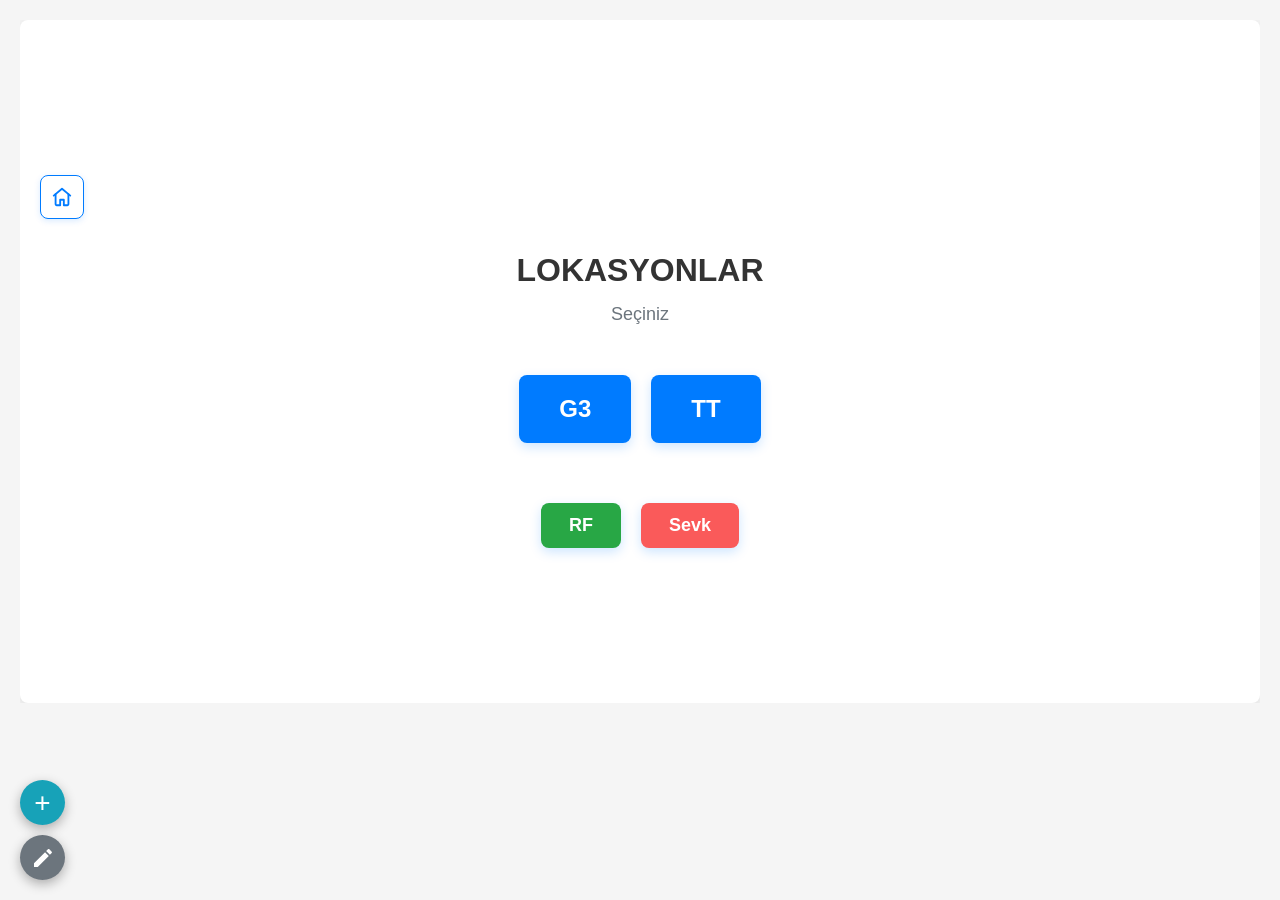
==== Adres Sistemi/index.html @ 0ad71448 "Add files via upload" ====
<!DOCTYPE html>
<html lang="tr">
<head>
    <link rel="apple-touch-icon" href="G3 png.png" sizes="180x180">
    <meta charset="UTF-8">
    <meta name="viewport" content="width=device-width, initial-scale=1.0, user-scalable=yes">
    <title>G3 Depo</title>
    
    <!-- PWA Manifest -->
    <link rel="manifest" href="manifest.json">
    <meta name="theme-color" content="#007bff">
    <meta name="apple-mobile-web-app-capable" content="yes">
    <meta name="apple-mobile-web-app-status-bar-style" content="default">
    <meta name="apple-mobile-web-app-title" content="G3 Depo">
    <script>
/*! JsBarcode v3.11.5 | (c) Johan Lindell | MIT license */
!function(t){var e={};function n(r){if(e[r])return e[r].exports;var o=e[r]={i:r,l:!1,exports:{}};return t[r].call(o.exports,o,o.exports,n),o.l=!0,o.exports}n.m=t,n.c=e,n.d=function(t,e,r){n.o(t,e)||Object.defineProperty(t,e,{enumerable:!0,get:r})},n.r=function(t){"undefined"!=typeof Symbol&&Symbol.toStringTag&&Object.defineProperty(t,Symbol.toStringTag,{value:"Module"}),Object.defineProperty(t,"__esModule",{value:!0})},n.t=function(t,e){if(1&e&&(t=n(t)),8&e)return t;if(4&e&&"object"==typeof t&&t&&t.__esModule)return t;var r=Object.create(null);if(n.r(r),Object.defineProperty(r,"default",{enumerable:!0,value:t}),2&e&&"string"!=typeof t)for(var o in t)n.d(r,o,function(e){return t[e]}.bind(null,o));return r},n.n=function(t){var e=t&&t.__esModule?function(){return t.default}:function(){return t};return n.d(e,"a",e),e},n.o=function(t,e){return Object.prototype.hasOwnProperty.call(t,e)},n.p="",n(n.s=15)}([function(t,e,n){"use strict";Object.defineProperty(e,"__esModule",{value:!0});e.default=function t(e,n){!function(t,e){if(!(t instanceof e))throw new TypeError("Cannot call a class as a function")}(this,t),this.data=e,this.text=n.text||e,this.options=n}},function(t,e,n){"use strict";var r;function o(t,e,n){return e in t?Object.defineProperty(t,e,{value:n,enumerable:!0,configurable:!0,writable:!0}):t[e]=n,t}Object.defineProperty(e,"__esModule",{value:!0});var i=e.SET_A=0,a=e.SET_B=1,u=e.SET_C=2,f=(e.SHIFT=98,e.START_A=103),c=e.START_B=104,s=e.START_C=105;e.MODULO=103,e.STOP=106,e.FNC1=207,e.SET_BY_CODE=(o(r={},f,i),o(r,c,a),o(r,s,u),r),e.SWAP={101:i,100:a,99:u},e.A_START_CHAR=String.fromCharCode(208),e.B_START_CHAR=String.fromCharCode(209),e.C_START_CHAR=String.fromCharCode(210),e.A_CHARS="[\0-_È-Ï]",e.B_CHARS="[ -È-Ï]",e.C_CHARS="(Ï*[0-9]{2}Ï*)",e.BARS=[11011001100,11001101100,11001100110,10010011e3,10010001100,10001001100,10011001e3,10011000100,10001100100,11001001e3,11001000100,11000100100,10110011100,10011011100,10011001110,10111001100,10011101100,10011100110,11001110010,11001011100,11001001110,11011100100,11001110100,11101101110,11101001100,11100101100,11100100110,11101100100,11100110100,11100110010,11011011e3,11011000110,11000110110,10100011e3,10001011e3,10001000110,10110001e3,10001101e3,10001100010,11010001e3,11000101e3,11000100010,10110111e3,10110001110,10001101110,10111011e3,10111000110,10001110110,11101110110,11010001110,11000101110,11011101e3,11011100010,11011101110,11101011e3,11101000110,11100010110,11101101e3,11101100010,11100011010,11101111010,11001000010,11110001010,1010011e4,10100001100,1001011e4,10010000110,10000101100,10000100110,1011001e4,10110000100,1001101e4,10011000010,10000110100,10000110010,11000010010,1100101e4,11110111010,11000010100,10001111010,10100111100,10010111100,10010011110,10111100100,10011110100,10011110010,11110100100,11110010100,11110010010,11011011110,11011110110,11110110110,10101111e3,10100011110,10001011110,10111101e3,10111100010,11110101e3,11110100010,10111011110,10111101110,11101011110,11110101110,11010000100,1101001e4,11010011100,1100011101011]},function(t,e,n){"use strict";Object.defineProperty(e,"__esModule",{value:!0});e.SIDE_BIN="101",e.MIDDLE_BIN="01010",e.BINARIES={L:["0001101","0011001","0010011","0111101","0100011","0110001","0101111","0111011","0110111","0001011"],G:["0100111","0110011","0011011","0100001","0011101","0111001","0000101","0010001","0001001","0010111"],R:["1110010","1100110","1101100","1000010","1011100","1001110","1010000","1000100","1001000","1110100"],O:["0001101","0011001","0010011","0111101","0100011","0110001","0101111","0111011","0110111","0001011"],E:["0100111","0110011","0011011","0100001","0011101","0111001","0000101","0010001","0001001","0010111"]},e.EAN2_STRUCTURE=["LL","LG","GL","GG"],e.EAN5_STRUCTURE=["GGLLL","GLGLL","GLLGL","GLLLG","LGGLL","LLGGL","LLLGG","LGLGL","LGLLG","LLGLG"],e.EAN13_STRUCTURE=["LLLLLL","LLGLGG","LLGGLG","LLGGGL","LGLLGG","LGGLLG","LGGGLL","LGLGLG","LGLGGL","LGGLGL"]},function(t,e,n){"use strict";Object.defineProperty(e,"__esModule",{value:!0});var r=n(2);e.default=function(t,e,n){var o=t.split("").map((function(t,n){return r.BINARIES[e[n]]})).map((function(e,n){return e?e[t[n]]:""}));if(n){var i=t.length-1;o=o.map((function(t,e){return e<i?t+n:t}))}return o.join("")}},function(t,e,n){"use strict";Object.defineProperty(e,"__esModule",{value:!0});var r,o=function(){function t(t,e){for(var n=0;n<e.length;n++){var r=e[n];r.enumerable=r.enumerable||!1,r.configurable=!0,"value"in r&&(r.writable=!0),Object.defineProperty(t,r.key,r)}}return function(e,n,r){return n&&t(e.prototype,n),r&&t(e,r),e}}(),i=n(0);var a=function(t){function e(t,n){return function(t,e){if(!(t instanceof e))throw new TypeError("Cannot call a class as a function")}(this,e),function(t,e){if(!t)throw new ReferenceError("this hasn't been initialised - super() hasn't been called");return!e||"object"!=typeof e&&"function"!=typeof e?t:e}(this,(e.__proto__||Object.getPrototypeOf(e)).call(this,t,n))}return function(t,e){if("function"!=typeof e&&null!==e)throw new TypeError("Super expression must either be null or a function, not "+typeof e);t.prototype=Object.create(e&&e.prototype,{constructor:{value:t,enumerable:!1,writable:!0,configurable:!0}}),e&&(Object.setPrototypeOf?Object.setPrototypeOf(t,e):t.__proto__=e)}(e,t),o(e,[{key:"encode",value:function(){for(var t="110",e=0;e<this.data.length;e++){var n=parseInt(this.data[e]).toString(2);n=u(n,4-n.length);for(var r=0;r<n.length;r++)t+="0"==n[r]?"100":"110"}return{data:t+="1001",text:this.text}}},{key:"valid",value:function(){return-1!==this.data.search(/^[0-9]+$/)}}]),e}(((r=i)&&r.__esModule?r:{default:r}).default);function u(t,e){for(var n=0;n<e;n++)t="0"+t;return t}e.default=a},function(t,e,n){"use strict";Object.defineProperty(e,"__esModule",{value:!0});var r,o=function(){function t(t,e){for(var n=0;n<e.length;n++){var r=e[n];r.enumerable=r.enumerable||!1,r.configurable=!0,"value"in r&&(r.writable=!0),Object.defineProperty(t,r.key,r)}}return function(e,n,r){return n&&t(e.prototype,n),r&&t(e,r),e}}(),i=n(0),a=(r=i)&&r.__esModule?r:{default:r},u=n(1);var f=function(t){function e(t,n){!function(t,e){if(!(t instanceof e))throw new TypeError("Cannot call a class as a function")}(this,e);var r=function(t,e){if(!t)throw new ReferenceError("this hasn't been initialised - super() hasn't been called");return!e||"object"!=typeof e&&"function"!=typeof e?t:e}(this,(e.__proto__||Object.getPrototypeOf(e)).call(this,t.substring(1),n));return r.bytes=t.split("").map((function(t){return t.charCodeAt(0)})),r}return function(t,e){if("function"!=typeof e&&null!==e)throw new TypeError("Super expression must either be null or a function, not "+typeof e);t.prototype=Object.create(e&&e.prototype,{constructor:{value:t,enumerable:!1,writable:!0,configurable:!0}}),e&&(Object.setPrototypeOf?Object.setPrototypeOf(t,e):t.__proto__=e)}(e,t),o(e,[{key:"valid",value:function(){return/^[\x00-\x7F\xC8-\xD3]+$/.test(this.data)}},{key:"encode",value:function(){var t=this.bytes,n=t.shift()-105,r=u.SET_BY_CODE[n];if(void 0===r)throw new RangeError("The encoding does not start with a start character.");!0===this.shouldEncodeAsEan128()&&t.unshift(u.FNC1);var o=e.next(t,1,r);return{text:this.text===this.data?this.text.replace(/[^\x20-\x7E]/g,""):this.text,data:e.getBar(n)+o.result+e.getBar((o.checksum+n)%u.MODULO)+e.getBar(u.STOP)}}},{key:"shouldEncodeAsEan128",value:function(){var t=this.options.ean128||!1;return"string"==typeof t&&(t="true"===t.toLowerCase()),t}}],[{key:"getBar",value:function(t){return u.BARS[t]?u.BARS[t].toString():""}},{key:"correctIndex",value:function(t,e){if(e===u.SET_A){var n=t.shift();return n<32?n+64:n-32}return e===u.SET_B?t.shift()-32:10*(t.shift()-48)+t.shift()-48}},{key:"next",value:function(t,n,r){if(!t.length)return{result:"",checksum:0};var o=void 0,i=void 0;if(t[0]>=200){i=t.shift()-105;var a=u.SWAP[i];void 0!==a?o=e.next(t,n+1,a):(r!==u.SET_A&&r!==u.SET_B||i!==u.SHIFT||(t[0]=r===u.SET_A?t[0]>95?t[0]-96:t[0]:t[0]<32?t[0]+96:t[0]),o=e.next(t,n+1,r))}else i=e.correctIndex(t,r),o=e.next(t,n+1,r);var f=i*n;return{result:e.getBar(i)+o.result,checksum:f+o.checksum}}}]),e}(a.default);e.default=f},function(t,e,n){"use strict";Object.defineProperty(e,"__esModule",{value:!0}),e.mod10=function(t){for(var e=0,n=0;n<t.length;n++){var r=parseInt(t[n]);(n+t.length)%2==0?e+=r:e+=2*r%10+Math.floor(2*r/10)}return(10-e%10)%10},e.mod11=function(t){for(var e=0,n=[2,3,4,5,6,7],r=0;r<t.length;r++){var o=parseInt(t[t.length-1-r]);e+=n[r%n.length]*o}return(11-e%11)%11}},function(t,e,n){"use strict";Object.defineProperty(e,"__esModule",{value:!0});var r=Object.assign||function(t){for(var e=1;e<arguments.length;e++){var n=arguments[e];for(var r in n)Object.prototype.hasOwnProperty.call(n,r)&&(t[r]=n[r])}return t};e.default=function(t,e){return r({},t,e)}},function(t,e,n){"use strict";Object.defineProperty(e,"__esModule",{value:!0});var r=function(){function t(t,e){for(var n=0;n<e.length;n++){var r=e[n];r.enumerable=r.enumerable||!1,r.configurable=!0,"value"in r&&(r.writable=!0),Object.defineProperty(t,r.key,r)}}return function(e,n,r){return n&&t(e.prototype,n),r&&t(e,r),e}}(),o=n(2),i=a(n(3));function a(t){return t&&t.__esModule?t:{default:t}}var u=function(t){function e(t,n){!function(t,e){if(!(t instanceof e))throw new TypeError("Cannot call a class as a function")}(this,e);var r=function(t,e){if(!t)throw new ReferenceError("this hasn't been initialised - super() hasn't been called");return!e||"object"!=typeof e&&"function"!=typeof e?t:e}(this,(e.__proto__||Object.getPrototypeOf(e)).call(this,t,n));return r.fontSize=!n.flat&&n.fontSize>10*n.width?10*n.width:n.fontSize,r.guardHeight=n.height+r.fontSize/2+n.textMargin,r}return function(t,e){if("function"!=typeof e&&null!==e)throw new TypeError("Super expression must either be null or a function, not "+typeof e);t.prototype=Object.create(e&&e.prototype,{constructor:{value:t,enumerable:!1,writable:!0,configurable:!0}}),e&&(Object.setPrototypeOf?Object.setPrototypeOf(t,e):t.__proto__=e)}(e,t),r(e,[{key:"encode",value:function(){return this.options.flat?this.encodeFlat():this.encodeGuarded()}},{key:"leftText",value:function(t,e){return this.text.substr(t,e)}},{key:"leftEncode",value:function(t,e){return(0,i.default)(t,e)}},{key:"rightText",value:function(t,e){return this.text.substr(t,e)}},{key:"rightEncode",value:function(t,e){return(0,i.default)(t,e)}},{key:"encodeGuarded",value:function(){var t={fontSize:this.fontSize},e={height:this.guardHeight};return[{data:o.SIDE_BIN,options:e},{data:this.leftEncode(),text:this.leftText(),options:t},{data:o.MIDDLE_BIN,options:e},{data:this.rightEncode(),text:this.rightText(),options:t},{data:o.SIDE_BIN,options:e}]}},{key:"encodeFlat",value:function(){return{data:[o.SIDE_BIN,this.leftEncode(),o.MIDDLE_BIN,this.rightEncode(),o.SIDE_BIN].join(""),text:this.text}}}]),e}(a(n(0)).default);e.default=u},function(t,e,n){"use strict";Object.defineProperty(e,"__esModule",{value:!0});var r=function(){function t(t,e){for(var n=0;n<e.length;n++){var r=e[n];r.enumerable=r.enumerable||!1,r.configurable=!0,"value"in r&&(r.writable=!0),Object.defineProperty(t,r.key,r)}}return function(e,n,r){return n&&t(e.prototype,n),r&&t(e,r),e}}();e.checksum=u;var o=i(n(3));function i(t){return t&&t.__esModule?t:{default:t}}var a=function(t){function e(t,n){!function(t,e){if(!(t instanceof e))throw new TypeError("Cannot call a class as a function")}(this,e),-1!==t.search(/^[0-9]{11}$/)&&(t+=u(t));var r=function(t,e){if(!t)throw new ReferenceError("this hasn't been initialised - super() hasn't been called");return!e||"object"!=typeof e&&"function"!=typeof e?t:e}(this,(e.__proto__||Object.getPrototypeOf(e)).call(this,t,n));return r.displayValue=n.displayValue,n.fontSize>10*n.width?r.fontSize=10*n.width:r.fontSize=n.fontSize,r.guardHeight=n.height+r.fontSize/2+n.textMargin,r}return function(t,e){if("function"!=typeof e&&null!==e)throw new TypeError("Super expression must either be null or a function, not "+typeof e);t.prototype=Object.create(e&&e.prototype,{constructor:{value:t,enumerable:!1,writable:!0,configurable:!0}}),e&&(Object.setPrototypeOf?Object.setPrototypeOf(t,e):t.__proto__=e)}(e,t),r(e,[{key:"valid",value:function(){return-1!==this.data.search(/^[0-9]{12}$/)&&this.data[11]==u(this.data)}},{key:"encode",value:function(){return this.options.flat?this.flatEncoding():this.guardedEncoding()}},{key:"flatEncoding",value:function(){var t="";return t+="101",t+=(0,o.default)(this.data.substr(0,6),"LLLLLL"),t+="01010",t+=(0,o.default)(this.data.substr(6,6),"RRRRRR"),{data:t+="101",text:this.text}}},{key:"guardedEncoding",value:function(){var t=[];return this.displayValue&&t.push({data:"00000000",text:this.text.substr(0,1),options:{textAlign:"left",fontSize:this.fontSize}}),t.push({data:"101"+(0,o.default)(this.data[0],"L"),options:{height:this.guardHeight}}),t.push({data:(0,o.default)(this.data.substr(1,5),"LLLLL"),text:this.text.substr(1,5),options:{fontSize:this.fontSize}}),t.push({data:"01010",options:{height:this.guardHeight}}),t.push({data:(0,o.default)(this.data.substr(6,5),"RRRRR"),text:this.text.substr(6,5),options:{fontSize:this.fontSize}}),t.push({data:(0,o.default)(this.data[11],"R")+"101",options:{height:this.guardHeight}}),this.displayValue&&t.push({data:"00000000",text:this.text.substr(11,1),options:{textAlign:"right",fontSize:this.fontSize}}),t}}]),e}(i(n(0)).default);function u(t){var e,n=0;for(e=1;e<11;e+=2)n+=parseInt(t[e]);for(e=0;e<11;e+=2)n+=3*parseInt(t[e]);return(10-n%10)%10}e.default=a},function(t,e,n){"use strict";Object.defineProperty(e,"__esModule",{value:!0});var r,o=function(){function t(t,e){for(var n=0;n<e.length;n++){var r=e[n];r.enumerable=r.enumerable||!1,r.configurable=!0,"value"in r&&(r.writable=!0),Object.defineProperty(t,r.key,r)}}return function(e,n,r){return n&&t(e.prototype,n),r&&t(e,r),e}}(),i=n(31),a=n(0);function u(t,e){if(!(t instanceof e))throw new TypeError("Cannot call a class as a function")}function f(t,e){if(!t)throw new ReferenceError("this hasn't been initialised - super() hasn't been called");return!e||"object"!=typeof e&&"function"!=typeof e?t:e}var c=function(t){function e(){return u(this,e),f(this,(e.__proto__||Object.getPrototypeOf(e)).apply(this,arguments))}return function(t,e){if("function"!=typeof e&&null!==e)throw new TypeError("Super expression must either be null or a function, not "+typeof e);t.prototype=Object.create(e&&e.prototype,{constructor:{value:t,enumerable:!1,writable:!0,configurable:!0}}),e&&(Object.setPrototypeOf?Object.setPrototypeOf(t,e):t.__proto__=e)}(e,t),o(e,[{key:"valid",value:function(){return-1!==this.data.search(/^([0-9]{2})+$/)}},{key:"encode",value:function(){var t=this,e=this.data.match(/.{2}/g).map((function(e){return t.encodePair(e)})).join("");return{data:i.START_BIN+e+i.END_BIN,text:this.text}}},{key:"encodePair",value:function(t){var e=i.BINARIES[t[1]];return i.BINARIES[t[0]].split("").map((function(t,n){return("1"===t?"111":"1")+("1"===e[n]?"000":"0")})).join("")}}]),e}(((r=a)&&r.__esModule?r:{default:r}).default);e.default=c},function(t,e,n){"use strict";Object.defineProperty(e,"__esModule",{value:!0}),e.default=function(t){var e=["width","height","textMargin","fontSize","margin","marginTop","marginBottom","marginLeft","marginRight"];for(var n in e)e.hasOwnProperty(n)&&(n=e[n],"string"==typeof t[n]&&(t[n]=parseInt(t[n],10)));"string"==typeof t.displayValue&&(t.displayValue="false"!=t.displayValue);return t}},function(t,e,n){"use strict";Object.defineProperty(e,"__esModule",{value:!0});var r={width:2,height:100,format:"auto",displayValue:!0,fontOptions:"",font:"monospace",text:void 0,textAlign:"center",textPosition:"bottom",textMargin:2,fontSize:20,background:"#ffffff",lineColor:"#000000",margin:10,marginTop:void 0,marginBottom:void 0,marginLeft:void 0,marginRight:void 0,valid:function(){}};e.default=r},function(t,e,n){"use strict";Object.defineProperty(e,"__esModule",{value:!0}),e.getTotalWidthOfEncodings=e.calculateEncodingAttributes=e.getBarcodePadding=e.getEncodingHeight=e.getMaximumHeightOfEncodings=void 0;var r,o=n(7),i=(r=o)&&r.__esModule?r:{default:r};function a(t,e){return e.height+(e.displayValue&&t.text.length>0?e.fontSize+e.textMargin:0)+e.marginTop+e.marginBottom}function u(t,e,n){if(n.displayValue&&e<t){if("center"==n.textAlign)return Math.floor((t-e)/2);if("left"==n.textAlign)return 0;if("right"==n.textAlign)return Math.floor(t-e)}return 0}function f(t,e,n){var r;if(n)r=n;else{if("undefined"==typeof document)return 0;r=document.createElement("canvas").getContext("2d")}r.font=e.fontOptions+" "+e.fontSize+"px "+e.font;var o=r.measureText(t);return o?o.width:0}e.getMaximumHeightOfEncodings=function(t){for(var e=0,n=0;n<t.length;n++)t[n].height>e&&(e=t[n].height);return e},e.getEncodingHeight=a,e.getBarcodePadding=u,e.calculateEncodingAttributes=function(t,e,n){for(var r=0;r<t.length;r++){var o,c=t[r],s=(0,i.default)(e,c.options);o=s.displayValue?f(c.text,s,n):0;var l=c.data.length*s.width;c.width=Math.ceil(Math.max(o,l)),c.height=a(c,s),c.barcodePadding=u(o,l,s)}},e.getTotalWidthOfEncodings=function(t){for(var e=0,n=0;n<t.length;n++)e+=t[n].width;return e}},function(t,e,n){"use strict";function r(t,e){if(!(t instanceof e))throw new TypeError("Cannot call a class as a function")}function o(t,e){if(!t)throw new ReferenceError("this hasn't been initialised - super() hasn't been called");return!e||"object"!=typeof e&&"function"!=typeof e?t:e}function i(t,e){if("function"!=typeof e&&null!==e)throw new TypeError("Super expression must either be null or a function, not "+typeof e);t.prototype=Object.create(e&&e.prototype,{constructor:{value:t,enumerable:!1,writable:!0,configurable:!0}}),e&&(Object.setPrototypeOf?Object.setPrototypeOf(t,e):t.__proto__=e)}Object.defineProperty(e,"__esModule",{value:!0});var a=function(t){function e(t,n){r(this,e);var i=o(this,(e.__proto__||Object.getPrototypeOf(e)).call(this));return i.name="InvalidInputException",i.symbology=t,i.input=n,i.message='"'+i.input+'" is not a valid input for '+i.symbology,i}return i(e,Error),e}(),u=function(t){function e(){r(this,e);var t=o(this,(e.__proto__||Object.getPrototypeOf(e)).call(this));return t.name="InvalidElementException",t.message="Not supported type to render on",t}return i(e,Error),e}(),f=function(t){function e(){r(this,e);var t=o(this,(e.__proto__||Object.getPrototypeOf(e)).call(this));return t.name="NoElementException",t.message="No element to render on.",t}return i(e,Error),e}();e.InvalidInputException=a,e.InvalidElementException=u,e.NoElementException=f},function(t,e,n){"use strict";var r=p(n(16)),o=p(n(7)),i=p(n(41)),a=p(n(42)),u=p(n(43)),f=p(n(11)),c=p(n(49)),s=n(14),l=p(n(12));function p(t){return t&&t.__esModule?t:{default:t}}var d=function(){},h=function(t,e,n){var r=new d;if(void 0===t)throw Error("No element to render on was provided.");return r._renderProperties=(0,u.default)(t),r._encodings=[],r._options=l.default,r._errorHandler=new c.default(r),void 0!==e&&((n=n||{}).format||(n.format=_()),r.options(n)[n.format](e,n).render()),r};for(var y in h.getModule=function(t){return r.default[t]},r.default)r.default.hasOwnProperty(y)&&b(r.default,y);function b(t,e){d.prototype[e]=d.prototype[e.toUpperCase()]=d.prototype[e.toLowerCase()]=function(n,r){var i=this;return i._errorHandler.wrapBarcodeCall((function(){r.text=void 0===r.text?void 0:""+r.text;var a=(0,o.default)(i._options,r);a=(0,f.default)(a);var u=t[e],c=v(n,u,a);return i._encodings.push(c),i}))}}function v(t,e,n){var r=new e(t=""+t,n);if(!r.valid())throw new s.InvalidInputException(r.constructor.name,t);var a=r.encode();a=(0,i.default)(a);for(var u=0;u<a.length;u++)a[u].options=(0,o.default)(n,a[u].options);return a}function _(){return r.default.CODE128?"CODE128":Object.keys(r.default)[0]}function g(t,e,n){e=(0,i.default)(e);for(var r=0;r<e.length;r++)e[r].options=(0,o.default)(n,e[r].options),(0,a.default)(e[r].options);(0,a.default)(n),new(0,t.renderer)(t.element,e,n).render(),t.afterRender&&t.afterRender()}d.prototype.options=function(t){return this._options=(0,o.default)(this._options,t),this},d.prototype.blank=function(t){var e=new Array(t+1).join("0");return this._encodings.push({data:e}),this},d.prototype.init=function(){var t;if(this._renderProperties)for(var e in Array.isArray(this._renderProperties)||(this._renderProperties=[this._renderProperties]),this._renderProperties){t=this._renderProperties[e];var n=(0,o.default)(this._options,t.options);"auto"==n.format&&(n.format=_()),this._errorHandler.wrapBarcodeCall((function(){var e=v(n.value,r.default[n.format.toUpperCase()],n);g(t,e,n)}))}},d.prototype.render=function(){if(!this._renderProperties)throw new s.NoElementException;if(Array.isArray(this._renderProperties))for(var t=0;t<this._renderProperties.length;t++)g(this._renderProperties[t],this._encodings,this._options);else g(this._renderProperties,this._encodings,this._options);return this},d.prototype._defaults=l.default,"undefined"!=typeof window&&(window.JsBarcode=h),"undefined"!=typeof jQuery&&(jQuery.fn.JsBarcode=function(t,e){var n=[];return jQuery(this).each((function(){n.push(this)})),h(n,t,e)}),t.exports=h},function(t,e,n){"use strict";Object.defineProperty(e,"__esModule",{value:!0});var r=n(17),o=n(18),i=n(24),a=n(30),u=n(33),f=n(38),c=n(39),s=n(40);e.default={CODE39:r.CODE39,CODE128:o.CODE128,CODE128A:o.CODE128A,CODE128B:o.CODE128B,CODE128C:o.CODE128C,EAN13:i.EAN13,EAN8:i.EAN8,EAN5:i.EAN5,EAN2:i.EAN2,UPC:i.UPC,UPCE:i.UPCE,ITF14:a.ITF14,ITF:a.ITF,MSI:u.MSI,MSI10:u.MSI10,MSI11:u.MSI11,MSI1010:u.MSI1010,MSI1110:u.MSI1110,pharmacode:f.pharmacode,codabar:c.codabar,GenericBarcode:s.GenericBarcode}},function(t,e,n){"use strict";Object.defineProperty(e,"__esModule",{value:!0}),e.CODE39=void 0;var r,o=function(){function t(t,e){for(var n=0;n<e.length;n++){var r=e[n];r.enumerable=r.enumerable||!1,r.configurable=!0,"value"in r&&(r.writable=!0),Object.defineProperty(t,r.key,r)}}return function(e,n,r){return n&&t(e.prototype,n),r&&t(e,r),e}}(),i=n(0);var a=function(t){function e(t,n){return function(t,e){if(!(t instanceof e))throw new TypeError("Cannot call a class as a function")}(this,e),t=t.toUpperCase(),n.mod43&&(t+=function(t){return u[t]}(function(t){for(var e=0,n=0;n<t.length;n++)e+=s(t[n]);return e%=43}(t))),function(t,e){if(!t)throw new ReferenceError("this hasn't been initialised - super() hasn't been called");return!e||"object"!=typeof e&&"function"!=typeof e?t:e}(this,(e.__proto__||Object.getPrototypeOf(e)).call(this,t,n))}return function(t,e){if("function"!=typeof e&&null!==e)throw new TypeError("Super expression must either be null or a function, not "+typeof e);t.prototype=Object.create(e&&e.prototype,{constructor:{value:t,enumerable:!1,writable:!0,configurable:!0}}),e&&(Object.setPrototypeOf?Object.setPrototypeOf(t,e):t.__proto__=e)}(e,t),o(e,[{key:"encode",value:function(){for(var t=c("*"),e=0;e<this.data.length;e++)t+=c(this.data[e])+"0";return{data:t+=c("*"),text:this.text}}},{key:"valid",value:function(){return-1!==this.data.search(/^[0-9A-Z\-\.\ \$\/\+\%]+$/)}}]),e}(((r=i)&&r.__esModule?r:{default:r}).default),u=["0","1","2","3","4","5","6","7","8","9","A","B","C","D","E","F","G","H","I","J","K","L","M","N","O","P","Q","R","S","T","U","V","W","X","Y","Z","-","."," ","$","/","+","%","*"],f=[20957,29783,23639,30485,20951,29813,23669,20855,29789,23645,29975,23831,30533,22295,30149,24005,21623,29981,23837,22301,30023,23879,30545,22343,30161,24017,21959,30065,23921,22385,29015,18263,29141,17879,29045,18293,17783,29021,18269,17477,17489,17681,20753,35770];function c(t){return function(t){return f[t].toString(2)}(s(t))}function s(t){return u.indexOf(t)}e.CODE39=a},function(t,e,n){"use strict";Object.defineProperty(e,"__esModule",{value:!0}),e.CODE128C=e.CODE128B=e.CODE128A=e.CODE128=void 0;var r=u(n(19)),o=u(n(21)),i=u(n(22)),a=u(n(23));function u(t){return t&&t.__esModule?t:{default:t}}e.CODE128=r.default,e.CODE128A=o.default,e.CODE128B=i.default,e.CODE128C=a.default},function(t,e,n){"use strict";Object.defineProperty(e,"__esModule",{value:!0});var r=i(n(5)),o=i(n(20));function i(t){return t&&t.__esModule?t:{default:t}}function a(t,e){if(!t)throw new ReferenceError("this hasn't been initialised - super() hasn't been called");return!e||"object"!=typeof e&&"function"!=typeof e?t:e}var u=function(t){function e(t,n){if(function(t,e){if(!(t instanceof e))throw new TypeError("Cannot call a class as a function")}(this,e),/^[\x00-\x7F\xC8-\xD3]+$/.test(t))var r=a(this,(e.__proto__||Object.getPrototypeOf(e)).call(this,(0,o.default)(t),n));else r=a(this,(e.__proto__||Object.getPrototypeOf(e)).call(this,t,n));return a(r)}return function(t,e){if("function"!=typeof e&&null!==e)throw new TypeError("Super expression must either be null or a function, not "+typeof e);t.prototype=Object.create(e&&e.prototype,{constructor:{value:t,enumerable:!1,writable:!0,configurable:!0}}),e&&(Object.setPrototypeOf?Object.setPrototypeOf(t,e):t.__proto__=e)}(e,t),e}(r.default);e.default=u},function(t,e,n){"use strict";Object.defineProperty(e,"__esModule",{value:!0});var r=n(1),o=function(t){return t.match(new RegExp("^"+r.A_CHARS+"*"))[0].length},i=function(t){return t.match(new RegExp("^"+r.B_CHARS+"*"))[0].length},a=function(t){return t.match(new RegExp("^"+r.C_CHARS+"*"))[0]};function u(t,e){var n=e?r.A_CHARS:r.B_CHARS,o=t.match(new RegExp("^("+n+"+?)(([0-9]{2}){2,})([^0-9]|$)"));if(o)return o[1]+String.fromCharCode(204)+f(t.substring(o[1].length));var i=t.match(new RegExp("^"+n+"+"))[0];return i.length===t.length?t:i+String.fromCharCode(e?205:206)+u(t.substring(i.length),!e)}function f(t){var e=a(t),n=e.length;if(n===t.length)return t;t=t.substring(n);var r=o(t)>=i(t);return e+String.fromCharCode(r?206:205)+u(t,r)}e.default=function(t){var e=void 0;if(a(t).length>=2)e=r.C_START_CHAR+f(t);else{var n=o(t)>i(t);e=(n?r.A_START_CHAR:r.B_START_CHAR)+u(t,n)}return e.replace(/[\xCD\xCE]([^])[\xCD\xCE]/,(function(t,e){return String.fromCharCode(203)+e}))}},function(t,e,n){"use strict";Object.defineProperty(e,"__esModule",{value:!0});var r,o=function(){function t(t,e){for(var n=0;n<e.length;n++){var r=e[n];r.enumerable=r.enumerable||!1,r.configurable=!0,"value"in r&&(r.writable=!0),Object.defineProperty(t,r.key,r)}}return function(e,n,r){return n&&t(e.prototype,n),r&&t(e,r),e}}(),i=n(5),a=(r=i)&&r.__esModule?r:{default:r},u=n(1);var f=function(t){function e(t,n){return function(t,e){if(!(t instanceof e))throw new TypeError("Cannot call a class as a function")}(this,e),function(t,e){if(!t)throw new ReferenceError("this hasn't been initialised - super() hasn't been called");return!e||"object"!=typeof e&&"function"!=typeof e?t:e}(this,(e.__proto__||Object.getPrototypeOf(e)).call(this,u.A_START_CHAR+t,n))}return function(t,e){if("function"!=typeof e&&null!==e)throw new TypeError("Super expression must either be null or a function, not "+typeof e);t.prototype=Object.create(e&&e.prototype,{constructor:{value:t,enumerable:!1,writable:!0,configurable:!0}}),e&&(Object.setPrototypeOf?Object.setPrototypeOf(t,e):t.__proto__=e)}(e,t),o(e,[{key:"valid",value:function(){return new RegExp("^"+u.A_CHARS+"+$").test(this.data)}}]),e}(a.default);e.default=f},function(t,e,n){"use strict";Object.defineProperty(e,"__esModule",{value:!0});var r,o=function(){function t(t,e){for(var n=0;n<e.length;n++){var r=e[n];r.enumerable=r.enumerable||!1,r.configurable=!0,"value"in r&&(r.writable=!0),Object.defineProperty(t,r.key,r)}}return function(e,n,r){return n&&t(e.prototype,n),r&&t(e,r),e}}(),i=n(5),a=(r=i)&&r.__esModule?r:{default:r},u=n(1);var f=function(t){function e(t,n){return function(t,e){if(!(t instanceof e))throw new TypeError("Cannot call a class as a function")}(this,e),function(t,e){if(!t)throw new ReferenceError("this hasn't been initialised - super() hasn't been called");return!e||"object"!=typeof e&&"function"!=typeof e?t:e}(this,(e.__proto__||Object.getPrototypeOf(e)).call(this,u.B_START_CHAR+t,n))}return function(t,e){if("function"!=typeof e&&null!==e)throw new TypeError("Super expression must either be null or a function, not "+typeof e);t.prototype=Object.create(e&&e.prototype,{constructor:{value:t,enumerable:!1,writable:!0,configurable:!0}}),e&&(Object.setPrototypeOf?Object.setPrototypeOf(t,e):t.__proto__=e)}(e,t),o(e,[{key:"valid",value:function(){return new RegExp("^"+u.B_CHARS+"+$").test(this.data)}}]),e}(a.default);e.default=f},function(t,e,n){"use strict";Object.defineProperty(e,"__esModule",{value:!0});var r,o=function(){function t(t,e){for(var n=0;n<e.length;n++){var r=e[n];r.enumerable=r.enumerable||!1,r.configurable=!0,"value"in r&&(r.writable=!0),Object.defineProperty(t,r.key,r)}}return function(e,n,r){return n&&t(e.prototype,n),r&&t(e,r),e}}(),i=n(5),a=(r=i)&&r.__esModule?r:{default:r},u=n(1);var f=function(t){function e(t,n){return function(t,e){if(!(t instanceof e))throw new TypeError("Cannot call a class as a function")}(this,e),function(t,e){if(!t)throw new ReferenceError("this hasn't been initialised - super() hasn't been called");return!e||"object"!=typeof e&&"function"!=typeof e?t:e}(this,(e.__proto__||Object.getPrototypeOf(e)).call(this,u.C_START_CHAR+t,n))}return function(t,e){if("function"!=typeof e&&null!==e)throw new TypeError("Super expression must either be null or a function, not "+typeof e);t.prototype=Object.create(e&&e.prototype,{constructor:{value:t,enumerable:!1,writable:!0,configurable:!0}}),e&&(Object.setPrototypeOf?Object.setPrototypeOf(t,e):t.__proto__=e)}(e,t),o(e,[{key:"valid",value:function(){return new RegExp("^"+u.C_CHARS+"+$").test(this.data)}}]),e}(a.default);e.default=f},function(t,e,n){"use strict";Object.defineProperty(e,"__esModule",{value:!0}),e.UPCE=e.UPC=e.EAN2=e.EAN5=e.EAN8=e.EAN13=void 0;var r=c(n(25)),o=c(n(26)),i=c(n(27)),a=c(n(28)),u=c(n(9)),f=c(n(29));function c(t){return t&&t.__esModule?t:{default:t}}e.EAN13=r.default,e.EAN8=o.default,e.EAN5=i.default,e.EAN2=a.default,e.UPC=u.default,e.UPCE=f.default},function(t,e,n){"use strict";Object.defineProperty(e,"__esModule",{value:!0});var r,o=function(){function t(t,e){for(var n=0;n<e.length;n++){var r=e[n];r.enumerable=r.enumerable||!1,r.configurable=!0,"value"in r&&(r.writable=!0),Object.defineProperty(t,r.key,r)}}return function(e,n,r){return n&&t(e.prototype,n),r&&t(e,r),e}}(),i=function t(e,n,r){null===e&&(e=Function.prototype);var o=Object.getOwnPropertyDescriptor(e,n);if(void 0===o){var i=Object.getPrototypeOf(e);return null===i?void 0:t(i,n,r)}if("value"in o)return o.value;var a=o.get;return void 0!==a?a.call(r):void 0},a=n(2),u=n(8),f=(r=u)&&r.__esModule?r:{default:r};var c=function(t){return(10-t.substr(0,12).split("").map((function(t){return+t})).reduce((function(t,e,n){return n%2?t+3*e:t+e}),0)%10)%10},s=function(t){function e(t,n){!function(t,e){if(!(t instanceof e))throw new TypeError("Cannot call a class as a function")}(this,e),-1!==t.search(/^[0-9]{12}$/)&&(t+=c(t));var r=function(t,e){if(!t)throw new ReferenceError("this hasn't been initialised - super() hasn't been called");return!e||"object"!=typeof e&&"function"!=typeof e?t:e}(this,(e.__proto__||Object.getPrototypeOf(e)).call(this,t,n));return r.lastChar=n.lastChar,r}return function(t,e){if("function"!=typeof e&&null!==e)throw new TypeError("Super expression must either be null or a function, not "+typeof e);t.prototype=Object.create(e&&e.prototype,{constructor:{value:t,enumerable:!1,writable:!0,configurable:!0}}),e&&(Object.setPrototypeOf?Object.setPrototypeOf(t,e):t.__proto__=e)}(e,t),o(e,[{key:"valid",value:function(){return-1!==this.data.search(/^[0-9]{13}$/)&&+this.data[12]===c(this.data)}},{key:"leftText",value:function(){return i(e.prototype.__proto__||Object.getPrototypeOf(e.prototype),"leftText",this).call(this,1,6)}},{key:"leftEncode",value:function(){var t=this.data.substr(1,6),n=a.EAN13_STRUCTURE[this.data[0]];return i(e.prototype.__proto__||Object.getPrototypeOf(e.prototype),"leftEncode",this).call(this,t,n)}},{key:"rightText",value:function(){return i(e.prototype.__proto__||Object.getPrototypeOf(e.prototype),"rightText",this).call(this,7,6)}},{key:"rightEncode",value:function(){var t=this.data.substr(7,6);return i(e.prototype.__proto__||Object.getPrototypeOf(e.prototype),"rightEncode",this).call(this,t,"RRRRRR")}},{key:"encodeGuarded",value:function(){var t=i(e.prototype.__proto__||Object.getPrototypeOf(e.prototype),"encodeGuarded",this).call(this);return this.options.displayValue&&(t.unshift({data:"000000000000",text:this.text.substr(0,1),options:{textAlign:"left",fontSize:this.fontSize}}),this.options.lastChar&&(t.push({data:"00"}),t.push({data:"00000",text:this.options.lastChar,options:{fontSize:this.fontSize}}))),t}}]),e}(f.default);e.default=s},function(t,e,n){"use strict";Object.defineProperty(e,"__esModule",{value:!0});var r,o=function(){function t(t,e){for(var n=0;n<e.length;n++){var r=e[n];r.enumerable=r.enumerable||!1,r.configurable=!0,"value"in r&&(r.writable=!0),Object.defineProperty(t,r.key,r)}}return function(e,n,r){return n&&t(e.prototype,n),r&&t(e,r),e}}(),i=function t(e,n,r){null===e&&(e=Function.prototype);var o=Object.getOwnPropertyDescriptor(e,n);if(void 0===o){var i=Object.getPrototypeOf(e);return null===i?void 0:t(i,n,r)}if("value"in o)return o.value;var a=o.get;return void 0!==a?a.call(r):void 0},a=n(8),u=(r=a)&&r.__esModule?r:{default:r};var f=function(t){return(10-t.substr(0,7).split("").map((function(t){return+t})).reduce((function(t,e,n){return n%2?t+e:t+3*e}),0)%10)%10},c=function(t){function e(t,n){return function(t,e){if(!(t instanceof e))throw new TypeError("Cannot call a class as a function")}(this,e),-1!==t.search(/^[0-9]{7}$/)&&(t+=f(t)),function(t,e){if(!t)throw new ReferenceError("this hasn't been initialised - super() hasn't been called");return!e||"object"!=typeof e&&"function"!=typeof e?t:e}(this,(e.__proto__||Object.getPrototypeOf(e)).call(this,t,n))}return function(t,e){if("function"!=typeof e&&null!==e)throw new TypeError("Super expression must either be null or a function, not "+typeof e);t.prototype=Object.create(e&&e.prototype,{constructor:{value:t,enumerable:!1,writable:!0,configurable:!0}}),e&&(Object.setPrototypeOf?Object.setPrototypeOf(t,e):t.__proto__=e)}(e,t),o(e,[{key:"valid",value:function(){return-1!==this.data.search(/^[0-9]{8}$/)&&+this.data[7]===f(this.data)}},{key:"leftText",value:function(){return i(e.prototype.__proto__||Object.getPrototypeOf(e.prototype),"leftText",this).call(this,0,4)}},{key:"leftEncode",value:function(){var t=this.data.substr(0,4);return i(e.prototype.__proto__||Object.getPrototypeOf(e.prototype),"leftEncode",this).call(this,t,"LLLL")}},{key:"rightText",value:function(){return i(e.prototype.__proto__||Object.getPrototypeOf(e.prototype),"rightText",this).call(this,4,4)}},{key:"rightEncode",value:function(){var t=this.data.substr(4,4);return i(e.prototype.__proto__||Object.getPrototypeOf(e.prototype),"rightEncode",this).call(this,t,"RRRR")}}]),e}(u.default);e.default=c},function(t,e,n){"use strict";Object.defineProperty(e,"__esModule",{value:!0});var r=function(){function t(t,e){for(var n=0;n<e.length;n++){var r=e[n];r.enumerable=r.enumerable||!1,r.configurable=!0,"value"in r&&(r.writable=!0),Object.defineProperty(t,r.key,r)}}return function(e,n,r){return n&&t(e.prototype,n),r&&t(e,r),e}}(),o=n(2),i=u(n(3)),a=u(n(0));function u(t){return t&&t.__esModule?t:{default:t}}var f=function(t){function e(t,n){return function(t,e){if(!(t instanceof e))throw new TypeError("Cannot call a class as a function")}(this,e),function(t,e){if(!t)throw new ReferenceError("this hasn't been initialised - super() hasn't been called");return!e||"object"!=typeof e&&"function"!=typeof e?t:e}(this,(e.__proto__||Object.getPrototypeOf(e)).call(this,t,n))}return function(t,e){if("function"!=typeof e&&null!==e)throw new TypeError("Super expression must either be null or a function, not "+typeof e);t.prototype=Object.create(e&&e.prototype,{constructor:{value:t,enumerable:!1,writable:!0,configurable:!0}}),e&&(Object.setPrototypeOf?Object.setPrototypeOf(t,e):t.__proto__=e)}(e,t),r(e,[{key:"valid",value:function(){return-1!==this.data.search(/^[0-9]{5}$/)}},{key:"encode",value:function(){var t,e=o.EAN5_STRUCTURE[(t=this.data,t.split("").map((function(t){return+t})).reduce((function(t,e,n){return n%2?t+9*e:t+3*e}),0)%10)];return{data:"1011"+(0,i.default)(this.data,e,"01"),text:this.text}}}]),e}(a.default);e.default=f},function(t,e,n){"use strict";Object.defineProperty(e,"__esModule",{value:!0});var r=function(){function t(t,e){for(var n=0;n<e.length;n++){var r=e[n];r.enumerable=r.enumerable||!1,r.configurable=!0,"value"in r&&(r.writable=!0),Object.defineProperty(t,r.key,r)}}return function(e,n,r){return n&&t(e.prototype,n),r&&t(e,r),e}}(),o=n(2),i=a(n(3));function a(t){return t&&t.__esModule?t:{default:t}}var u=function(t){function e(t,n){return function(t,e){if(!(t instanceof e))throw new TypeError("Cannot call a class as a function")}(this,e),function(t,e){if(!t)throw new ReferenceError("this hasn't been initialised - super() hasn't been called");return!e||"object"!=typeof e&&"function"!=typeof e?t:e}(this,(e.__proto__||Object.getPrototypeOf(e)).call(this,t,n))}return function(t,e){if("function"!=typeof e&&null!==e)throw new TypeError("Super expression must either be null or a function, not "+typeof e);t.prototype=Object.create(e&&e.prototype,{constructor:{value:t,enumerable:!1,writable:!0,configurable:!0}}),e&&(Object.setPrototypeOf?Object.setPrototypeOf(t,e):t.__proto__=e)}(e,t),r(e,[{key:"valid",value:function(){return-1!==this.data.search(/^[0-9]{2}$/)}},{key:"encode",value:function(){var t=o.EAN2_STRUCTURE[parseInt(this.data)%4];return{data:"1011"+(0,i.default)(this.data,t,"01"),text:this.text}}}]),e}(a(n(0)).default);e.default=u},function(t,e,n){"use strict";Object.defineProperty(e,"__esModule",{value:!0});var r=function(){function t(t,e){for(var n=0;n<e.length;n++){var r=e[n];r.enumerable=r.enumerable||!1,r.configurable=!0,"value"in r&&(r.writable=!0),Object.defineProperty(t,r.key,r)}}return function(e,n,r){return n&&t(e.prototype,n),r&&t(e,r),e}}(),o=u(n(3)),i=u(n(0)),a=n(9);function u(t){return t&&t.__esModule?t:{default:t}}function f(t,e){if(!t)throw new ReferenceError("this hasn't been initialised - super() hasn't been called");return!e||"object"!=typeof e&&"function"!=typeof e?t:e}var c=["XX00000XXX","XX10000XXX","XX20000XXX","XXX00000XX","XXXX00000X","XXXXX00005","XXXXX00006","XXXXX00007","XXXXX00008","XXXXX00009"],s=[["EEEOOO","OOOEEE"],["EEOEOO","OOEOEE"],["EEOOEO","OOEEOE"],["EEOOOE","OOEEEO"],["EOEEOO","OEOOEE"],["EOOEEO","OEEOOE"],["EOOOEE","OEEEOO"],["EOEOEO","OEOEOE"],["EOEOOE","OEOEEO"],["EOOEOE","OEEOEO"]],l=function(t){function e(t,n){!function(t,e){if(!(t instanceof e))throw new TypeError("Cannot call a class as a function")}(this,e);var r=f(this,(e.__proto__||Object.getPrototypeOf(e)).call(this,t,n));if(r.isValid=!1,-1!==t.search(/^[0-9]{6}$/))r.middleDigits=t,r.upcA=p(t,"0"),r.text=n.text||""+r.upcA[0]+t+r.upcA[r.upcA.length-1],r.isValid=!0;else{if(-1===t.search(/^[01][0-9]{7}$/))return f(r);if(r.middleDigits=t.substring(1,t.length-1),r.upcA=p(r.middleDigits,t[0]),r.upcA[r.upcA.length-1]!==t[t.length-1])return f(r);r.isValid=!0}return r.displayValue=n.displayValue,n.fontSize>10*n.width?r.fontSize=10*n.width:r.fontSize=n.fontSize,r.guardHeight=n.height+r.fontSize/2+n.textMargin,r}return function(t,e){if("function"!=typeof e&&null!==e)throw new TypeError("Super expression must either be null or a function, not "+typeof e);t.prototype=Object.create(e&&e.prototype,{constructor:{value:t,enumerable:!1,writable:!0,configurable:!0}}),e&&(Object.setPrototypeOf?Object.setPrototypeOf(t,e):t.__proto__=e)}(e,t),r(e,[{key:"valid",value:function(){return this.isValid}},{key:"encode",value:function(){return this.options.flat?this.flatEncoding():this.guardedEncoding()}},{key:"flatEncoding",value:function(){var t="";return t+="101",t+=this.encodeMiddleDigits(),{data:t+="010101",text:this.text}}},{key:"guardedEncoding",value:function(){var t=[];return this.displayValue&&t.push({data:"00000000",text:this.text[0],options:{textAlign:"left",fontSize:this.fontSize}}),t.push({data:"101",options:{height:this.guardHeight}}),t.push({data:this.encodeMiddleDigits(),text:this.text.substring(1,7),options:{fontSize:this.fontSize}}),t.push({data:"010101",options:{height:this.guardHeight}}),this.displayValue&&t.push({data:"00000000",text:this.text[7],options:{textAlign:"right",fontSize:this.fontSize}}),t}},{key:"encodeMiddleDigits",value:function(){var t=this.upcA[0],e=this.upcA[this.upcA.length-1],n=s[parseInt(e)][parseInt(t)];return(0,o.default)(this.middleDigits,n)}}]),e}(i.default);function p(t,e){for(var n=parseInt(t[t.length-1]),r=c[n],o="",i=0,u=0;u<r.length;u++){var f=r[u];o+="X"===f?t[i++]:f}return""+(o=""+e+o)+(0,a.checksum)(o)}e.default=l},function(t,e,n){"use strict";Object.defineProperty(e,"__esModule",{value:!0}),e.ITF14=e.ITF=void 0;var r=i(n(10)),o=i(n(32));function i(t){return t&&t.__esModule?t:{default:t}}e.ITF=r.default,e.ITF14=o.default},function(t,e,n){"use strict";Object.defineProperty(e,"__esModule",{value:!0});e.START_BIN="1010",e.END_BIN="11101",e.BINARIES=["00110","10001","01001","11000","00101","10100","01100","00011","10010","01010"]},function(t,e,n){"use strict";Object.defineProperty(e,"__esModule",{value:!0});var r,o=function(){function t(t,e){for(var n=0;n<e.length;n++){var r=e[n];r.enumerable=r.enumerable||!1,r.configurable=!0,"value"in r&&(r.writable=!0),Object.defineProperty(t,r.key,r)}}return function(e,n,r){return n&&t(e.prototype,n),r&&t(e,r),e}}(),i=n(10),a=(r=i)&&r.__esModule?r:{default:r};var u=function(t){var e=t.substr(0,13).split("").map((function(t){return parseInt(t,10)})).reduce((function(t,e,n){return t+e*(3-n%2*2)}),0);return 10*Math.ceil(e/10)-e},f=function(t){function e(t,n){return function(t,e){if(!(t instanceof e))throw new TypeError("Cannot call a class as a function")}(this,e),-1!==t.search(/^[0-9]{13}$/)&&(t+=u(t)),function(t,e){if(!t)throw new ReferenceError("this hasn't been initialised - super() hasn't been called");return!e||"object"!=typeof e&&"function"!=typeof e?t:e}(this,(e.__proto__||Object.getPrototypeOf(e)).call(this,t,n))}return function(t,e){if("function"!=typeof e&&null!==e)throw new TypeError("Super expression must either be null or a function, not "+typeof e);t.prototype=Object.create(e&&e.prototype,{constructor:{value:t,enumerable:!1,writable:!0,configurable:!0}}),e&&(Object.setPrototypeOf?Object.setPrototypeOf(t,e):t.__proto__=e)}(e,t),o(e,[{key:"valid",value:function(){return-1!==this.data.search(/^[0-9]{14}$/)&&+this.data[13]===u(this.data)}}]),e}(a.default);e.default=f},function(t,e,n){"use strict";Object.defineProperty(e,"__esModule",{value:!0}),e.MSI1110=e.MSI1010=e.MSI11=e.MSI10=e.MSI=void 0;var r=f(n(4)),o=f(n(34)),i=f(n(35)),a=f(n(36)),u=f(n(37));function f(t){return t&&t.__esModule?t:{default:t}}e.MSI=r.default,e.MSI10=o.default,e.MSI11=i.default,e.MSI1010=a.default,e.MSI1110=u.default},function(t,e,n){"use strict";Object.defineProperty(e,"__esModule",{value:!0});var r,o=n(4),i=(r=o)&&r.__esModule?r:{default:r},a=n(6);var u=function(t){function e(t,n){return function(t,e){if(!(t instanceof e))throw new TypeError("Cannot call a class as a function")}(this,e),function(t,e){if(!t)throw new ReferenceError("this hasn't been initialised - super() hasn't been called");return!e||"object"!=typeof e&&"function"!=typeof e?t:e}(this,(e.__proto__||Object.getPrototypeOf(e)).call(this,t+(0,a.mod10)(t),n))}return function(t,e){if("function"!=typeof e&&null!==e)throw new TypeError("Super expression must either be null or a function, not "+typeof e);t.prototype=Object.create(e&&e.prototype,{constructor:{value:t,enumerable:!1,writable:!0,configurable:!0}}),e&&(Object.setPrototypeOf?Object.setPrototypeOf(t,e):t.__proto__=e)}(e,t),e}(i.default);e.default=u},function(t,e,n){"use strict";Object.defineProperty(e,"__esModule",{value:!0});var r,o=n(4),i=(r=o)&&r.__esModule?r:{default:r},a=n(6);var u=function(t){function e(t,n){return function(t,e){if(!(t instanceof e))throw new TypeError("Cannot call a class as a function")}(this,e),function(t,e){if(!t)throw new ReferenceError("this hasn't been initialised - super() hasn't been called");return!e||"object"!=typeof e&&"function"!=typeof e?t:e}(this,(e.__proto__||Object.getPrototypeOf(e)).call(this,t+(0,a.mod11)(t),n))}return function(t,e){if("function"!=typeof e&&null!==e)throw new TypeError("Super expression must either be null or a function, not "+typeof e);t.prototype=Object.create(e&&e.prototype,{constructor:{value:t,enumerable:!1,writable:!0,configurable:!0}}),e&&(Object.setPrototypeOf?Object.setPrototypeOf(t,e):t.__proto__=e)}(e,t),e}(i.default);e.default=u},function(t,e,n){"use strict";Object.defineProperty(e,"__esModule",{value:!0});var r,o=n(4),i=(r=o)&&r.__esModule?r:{default:r},a=n(6);var u=function(t){function e(t,n){return function(t,e){if(!(t instanceof e))throw new TypeError("Cannot call a class as a function")}(this,e),t+=(0,a.mod10)(t),t+=(0,a.mod10)(t),function(t,e){if(!t)throw new ReferenceError("this hasn't been initialised - super() hasn't been called");return!e||"object"!=typeof e&&"function"!=typeof e?t:e}(this,(e.__proto__||Object.getPrototypeOf(e)).call(this,t,n))}return function(t,e){if("function"!=typeof e&&null!==e)throw new TypeError("Super expression must either be null or a function, not "+typeof e);t.prototype=Object.create(e&&e.prototype,{constructor:{value:t,enumerable:!1,writable:!0,configurable:!0}}),e&&(Object.setPrototypeOf?Object.setPrototypeOf(t,e):t.__proto__=e)}(e,t),e}(i.default);e.default=u},function(t,e,n){"use strict";Object.defineProperty(e,"__esModule",{value:!0});var r,o=n(4),i=(r=o)&&r.__esModule?r:{default:r},a=n(6);var u=function(t){function e(t,n){return function(t,e){if(!(t instanceof e))throw new TypeError("Cannot call a class as a function")}(this,e),t+=(0,a.mod11)(t),t+=(0,a.mod10)(t),function(t,e){if(!t)throw new ReferenceError("this hasn't been initialised - super() hasn't been called");return!e||"object"!=typeof e&&"function"!=typeof e?t:e}(this,(e.__proto__||Object.getPrototypeOf(e)).call(this,t,n))}return function(t,e){if("function"!=typeof e&&null!==e)throw new TypeError("Super expression must either be null or a function, not "+typeof e);t.prototype=Object.create(e&&e.prototype,{constructor:{value:t,enumerable:!1,writable:!0,configurable:!0}}),e&&(Object.setPrototypeOf?Object.setPrototypeOf(t,e):t.__proto__=e)}(e,t),e}(i.default);e.default=u},function(t,e,n){"use strict";Object.defineProperty(e,"__esModule",{value:!0}),e.pharmacode=void 0;var r,o=function(){function t(t,e){for(var n=0;n<e.length;n++){var r=e[n];r.enumerable=r.enumerable||!1,r.configurable=!0,"value"in r&&(r.writable=!0),Object.defineProperty(t,r.key,r)}}return function(e,n,r){return n&&t(e.prototype,n),r&&t(e,r),e}}(),i=n(0);var a=function(t){function e(t,n){!function(t,e){if(!(t instanceof e))throw new TypeError("Cannot call a class as a function")}(this,e);var r=function(t,e){if(!t)throw new ReferenceError("this hasn't been initialised - super() hasn't been called");return!e||"object"!=typeof e&&"function"!=typeof e?t:e}(this,(e.__proto__||Object.getPrototypeOf(e)).call(this,t,n));return r.number=parseInt(t,10),r}return function(t,e){if("function"!=typeof e&&null!==e)throw new TypeError("Super expression must either be null or a function, not "+typeof e);t.prototype=Object.create(e&&e.prototype,{constructor:{value:t,enumerable:!1,writable:!0,configurable:!0}}),e&&(Object.setPrototypeOf?Object.setPrototypeOf(t,e):t.__proto__=e)}(e,t),o(e,[{key:"encode",value:function(){for(var t=this.number,e="";!isNaN(t)&&0!=t;)t%2==0?(e="11100"+e,t=(t-2)/2):(e="100"+e,t=(t-1)/2);return{data:e=e.slice(0,-2),text:this.text}}},{key:"valid",value:function(){return this.number>=3&&this.number<=131070}}]),e}(((r=i)&&r.__esModule?r:{default:r}).default);e.pharmacode=a},function(t,e,n){"use strict";Object.defineProperty(e,"__esModule",{value:!0}),e.codabar=void 0;var r,o=function(){function t(t,e){for(var n=0;n<e.length;n++){var r=e[n];r.enumerable=r.enumerable||!1,r.configurable=!0,"value"in r&&(r.writable=!0),Object.defineProperty(t,r.key,r)}}return function(e,n,r){return n&&t(e.prototype,n),r&&t(e,r),e}}(),i=n(0);var a=function(t){function e(t,n){!function(t,e){if(!(t instanceof e))throw new TypeError("Cannot call a class as a function")}(this,e),0===t.search(/^[0-9\-\$\:\.\+\/]+$/)&&(t="A"+t+"A");var r=function(t,e){if(!t)throw new ReferenceError("this hasn't been initialised - super() hasn't been called");return!e||"object"!=typeof e&&"function"!=typeof e?t:e}(this,(e.__proto__||Object.getPrototypeOf(e)).call(this,t.toUpperCase(),n));return r.text=r.options.text||r.text.replace(/[A-D]/g,""),r}return function(t,e){if("function"!=typeof e&&null!==e)throw new TypeError("Super expression must either be null or a function, not "+typeof e);t.prototype=Object.create(e&&e.prototype,{constructor:{value:t,enumerable:!1,writable:!0,configurable:!0}}),e&&(Object.setPrototypeOf?Object.setPrototypeOf(t,e):t.__proto__=e)}(e,t),o(e,[{key:"valid",value:function(){return-1!==this.data.search(/^[A-D][0-9\-\$\:\.\+\/]+[A-D]$/)}},{key:"encode",value:function(){for(var t=[],e=this.getEncodings(),n=0;n<this.data.length;n++)t.push(e[this.data.charAt(n)]),n!==this.data.length-1&&t.push("0");return{text:this.text,data:t.join("")}}},{key:"getEncodings",value:function(){return{0:"101010011",1:"101011001",2:"101001011",3:"110010101",4:"101101001",5:"110101001",6:"100101011",7:"100101101",8:"100110101",9:"110100101","-":"101001101",$:"101100101",":":"1101011011","/":"1101101011",".":"1101101101","+":"1011011011",A:"1011001001",B:"1001001011",C:"1010010011",D:"1010011001"}}}]),e}(((r=i)&&r.__esModule?r:{default:r}).default);e.codabar=a},function(t,e,n){"use strict";Object.defineProperty(e,"__esModule",{value:!0}),e.GenericBarcode=void 0;var r,o=function(){function t(t,e){for(var n=0;n<e.length;n++){var r=e[n];r.enumerable=r.enumerable||!1,r.configurable=!0,"value"in r&&(r.writable=!0),Object.defineProperty(t,r.key,r)}}return function(e,n,r){return n&&t(e.prototype,n),r&&t(e,r),e}}(),i=n(0);var a=function(t){function e(t,n){return function(t,e){if(!(t instanceof e))throw new TypeError("Cannot call a class as a function")}(this,e),function(t,e){if(!t)throw new ReferenceError("this hasn't been initialised - super() hasn't been called");return!e||"object"!=typeof e&&"function"!=typeof e?t:e}(this,(e.__proto__||Object.getPrototypeOf(e)).call(this,t,n))}return function(t,e){if("function"!=typeof e&&null!==e)throw new TypeError("Super expression must either be null or a function, not "+typeof e);t.prototype=Object.create(e&&e.prototype,{constructor:{value:t,enumerable:!1,writable:!0,configurable:!0}}),e&&(Object.setPrototypeOf?Object.setPrototypeOf(t,e):t.__proto__=e)}(e,t),o(e,[{key:"encode",value:function(){return{data:"10101010101010101010101010101010101010101",text:this.text}}},{key:"valid",value:function(){return!0}}]),e}(((r=i)&&r.__esModule?r:{default:r}).default);e.GenericBarcode=a},function(t,e,n){"use strict";Object.defineProperty(e,"__esModule",{value:!0}),e.default=function(t){var e=[];return function t(n){if(Array.isArray(n))for(var r=0;r<n.length;r++)t(n[r]);else n.text=n.text||"",n.data=n.data||"",e.push(n)}(t),e}},function(t,e,n){"use strict";Object.defineProperty(e,"__esModule",{value:!0}),e.default=function(t){return t.marginTop=t.marginTop||t.margin,t.marginBottom=t.marginBottom||t.margin,t.marginRight=t.marginRight||t.margin,t.marginLeft=t.marginLeft||t.margin,t}},function(t,e,n){"use strict";Object.defineProperty(e,"__esModule",{value:!0});var r="function"==typeof Symbol&&"symbol"==typeof Symbol.iterator?function(t){return typeof t}:function(t){return t&&"function"==typeof Symbol&&t.constructor===Symbol&&t!==Symbol.prototype?"symbol":typeof t},o=u(n(44)),i=u(n(45)),a=n(14);function u(t){return t&&t.__esModule?t:{default:t}}function f(t){if("string"==typeof t)return function(t){var e=document.querySelectorAll(t);if(0===e.length)return;for(var n=[],r=0;r<e.length;r++)n.push(f(e[r]));return n}(t);if(Array.isArray(t)){for(var e=[],n=0;n<t.length;n++)e.push(f(t[n]));return e}if("undefined"!=typeof HTMLCanvasElement&&t instanceof HTMLImageElement)return u=t,{element:c=document.createElement("canvas"),options:(0,o.default)(u),renderer:i.default.CanvasRenderer,afterRender:function(){u.setAttribute("src",c.toDataURL())}};if(t&&t.nodeName&&"svg"===t.nodeName.toLowerCase()||"undefined"!=typeof SVGElement&&t instanceof SVGElement)return{element:t,options:(0,o.default)(t),renderer:i.default.SVGRenderer};if("undefined"!=typeof HTMLCanvasElement&&t instanceof HTMLCanvasElement)return{element:t,options:(0,o.default)(t),renderer:i.default.CanvasRenderer};if(t&&t.getContext)return{element:t,renderer:i.default.CanvasRenderer};if(t&&"object"===(void 0===t?"undefined":r(t))&&!t.nodeName)return{element:t,renderer:i.default.ObjectRenderer};throw new a.InvalidElementException;var u,c}e.default=f},function(t,e,n){"use strict";Object.defineProperty(e,"__esModule",{value:!0});var r=i(n(11)),o=i(n(12));function i(t){return t&&t.__esModule?t:{default:t}}e.default=function(t){var e={};for(var n in o.default)o.default.hasOwnProperty(n)&&(t.hasAttribute("jsbarcode-"+n.toLowerCase())&&(e[n]=t.getAttribute("jsbarcode-"+n.toLowerCase())),t.hasAttribute("data-"+n.toLowerCase())&&(e[n]=t.getAttribute("data-"+n.toLowerCase())));return e.value=t.getAttribute("jsbarcode-value")||t.getAttribute("data-value"),e=(0,r.default)(e)}},function(t,e,n){"use strict";Object.defineProperty(e,"__esModule",{value:!0});var r=a(n(46)),o=a(n(47)),i=a(n(48));function a(t){return t&&t.__esModule?t:{default:t}}e.default={CanvasRenderer:r.default,SVGRenderer:o.default,ObjectRenderer:i.default}},function(t,e,n){"use strict";Object.defineProperty(e,"__esModule",{value:!0});var r,o=function(){function t(t,e){for(var n=0;n<e.length;n++){var r=e[n];r.enumerable=r.enumerable||!1,r.configurable=!0,"value"in r&&(r.writable=!0),Object.defineProperty(t,r.key,r)}}return function(e,n,r){return n&&t(e.prototype,n),r&&t(e,r),e}}(),i=n(7),a=(r=i)&&r.__esModule?r:{default:r},u=n(13);var f=function(){function t(e,n,r){!function(t,e){if(!(t instanceof e))throw new TypeError("Cannot call a class as a function")}(this,t),this.canvas=e,this.encodings=n,this.options=r}return o(t,[{key:"render",value:function(){if(!this.canvas.getContext)throw new Error("The browser does not support canvas.");this.prepareCanvas();for(var t=0;t<this.encodings.length;t++){var e=(0,a.default)(this.options,this.encodings[t].options);this.drawCanvasBarcode(e,this.encodings[t]),this.drawCanvasText(e,this.encodings[t]),this.moveCanvasDrawing(this.encodings[t])}this.restoreCanvas()}},{key:"prepareCanvas",value:function(){var t=this.canvas.getContext("2d");t.save(),(0,u.calculateEncodingAttributes)(this.encodings,this.options,t);var e=(0,u.getTotalWidthOfEncodings)(this.encodings),n=(0,u.getMaximumHeightOfEncodings)(this.encodings);this.canvas.width=e+this.options.marginLeft+this.options.marginRight,this.canvas.height=n,t.clearRect(0,0,this.canvas.width,this.canvas.height),this.options.background&&(t.fillStyle=this.options.background,t.fillRect(0,0,this.canvas.width,this.canvas.height)),t.translate(this.options.marginLeft,0)}},{key:"drawCanvasBarcode",value:function(t,e){var n,r=this.canvas.getContext("2d"),o=e.data;n="top"==t.textPosition?t.marginTop+t.fontSize+t.textMargin:t.marginTop,r.fillStyle=t.lineColor;for(var i=0;i<o.length;i++){var a=i*t.width+e.barcodePadding;"1"===o[i]?r.fillRect(a,n,t.width,t.height):o[i]&&r.fillRect(a,n,t.width,t.height*o[i])}}},{key:"drawCanvasText",value:function(t,e){var n,r,o=this.canvas.getContext("2d"),i=t.fontOptions+" "+t.fontSize+"px "+t.font;t.displayValue&&(r="top"==t.textPosition?t.marginTop+t.fontSize-t.textMargin:t.height+t.textMargin+t.marginTop+t.fontSize,o.font=i,"left"==t.textAlign||e.barcodePadding>0?(n=0,o.textAlign="left"):"right"==t.textAlign?(n=e.width-1,o.textAlign="right"):(n=e.width/2,o.textAlign="center"),o.fillText(e.text,n,r))}},{key:"moveCanvasDrawing",value:function(t){this.canvas.getContext("2d").translate(t.width,0)}},{key:"restoreCanvas",value:function(){this.canvas.getContext("2d").restore()}}]),t}();e.default=f},function(t,e,n){"use strict";Object.defineProperty(e,"__esModule",{value:!0});var r,o=function(){function t(t,e){for(var n=0;n<e.length;n++){var r=e[n];r.enumerable=r.enumerable||!1,r.configurable=!0,"value"in r&&(r.writable=!0),Object.defineProperty(t,r.key,r)}}return function(e,n,r){return n&&t(e.prototype,n),r&&t(e,r),e}}(),i=n(7),a=(r=i)&&r.__esModule?r:{default:r},u=n(13);var f="http://www.w3.org/2000/svg",c=function(){function t(e,n,r){!function(t,e){if(!(t instanceof e))throw new TypeError("Cannot call a class as a function")}(this,t),this.svg=e,this.encodings=n,this.options=r,this.document=r.xmlDocument||document}return o(t,[{key:"render",value:function(){var t=this.options.marginLeft;this.prepareSVG();for(var e=0;e<this.encodings.length;e++){var n=this.encodings[e],r=(0,a.default)(this.options,n.options),o=this.createGroup(t,r.marginTop,this.svg);this.setGroupOptions(o,r),this.drawSvgBarcode(o,r,n),this.drawSVGText(o,r,n),t+=n.width}}},{key:"prepareSVG",value:function(){for(;this.svg.firstChild;)this.svg.removeChild(this.svg.firstChild);(0,u.calculateEncodingAttributes)(this.encodings,this.options);var t=(0,u.getTotalWidthOfEncodings)(this.encodings),e=(0,u.getMaximumHeightOfEncodings)(this.encodings),n=t+this.options.marginLeft+this.options.marginRight;this.setSvgAttributes(n,e),this.options.background&&this.drawRect(0,0,n,e,this.svg).setAttribute("style","fill:"+this.options.background+";")}},{key:"drawSvgBarcode",value:function(t,e,n){var r,o=n.data;r="top"==e.textPosition?e.fontSize+e.textMargin:0;for(var i=0,a=0,u=0;u<o.length;u++)a=u*e.width+n.barcodePadding,"1"===o[u]?i++:i>0&&(this.drawRect(a-e.width*i,r,e.width*i,e.height,t),i=0);i>0&&this.drawRect(a-e.width*(i-1),r,e.width*i,e.height,t)}},{key:"drawSVGText",value:function(t,e,n){var r,o,i=this.document.createElementNS(f,"text");e.displayValue&&(i.setAttribute("style","font:"+e.fontOptions+" "+e.fontSize+"px "+e.font),o="top"==e.textPosition?e.fontSize-e.textMargin:e.height+e.textMargin+e.fontSize,"left"==e.textAlign||n.barcodePadding>0?(r=0,i.setAttribute("text-anchor","start")):"right"==e.textAlign?(r=n.width-1,i.setAttribute("text-anchor","end")):(r=n.width/2,i.setAttribute("text-anchor","middle")),i.setAttribute("x",r),i.setAttribute("y",o),i.appendChild(this.document.createTextNode(n.text)),t.appendChild(i))}},{key:"setSvgAttributes",value:function(t,e){var n=this.svg;n.setAttribute("width",t+"px"),n.setAttribute("height",e+"px"),n.setAttribute("x","0px"),n.setAttribute("y","0px"),n.setAttribute("viewBox","0 0 "+t+" "+e),n.setAttribute("xmlns",f),n.setAttribute("version","1.1"),n.setAttribute("style","transform: translate(0,0)")}},{key:"createGroup",value:function(t,e,n){var r=this.document.createElementNS(f,"g");return r.setAttribute("transform","translate("+t+", "+e+")"),n.appendChild(r),r}},{key:"setGroupOptions",value:function(t,e){t.setAttribute("style","fill:"+e.lineColor+";")}},{key:"drawRect",value:function(t,e,n,r,o){var i=this.document.createElementNS(f,"rect");return i.setAttribute("x",t),i.setAttribute("y",e),i.setAttribute("width",n),i.setAttribute("height",r),o.appendChild(i),i}}]),t}();e.default=c},function(t,e,n){"use strict";Object.defineProperty(e,"__esModule",{value:!0});var r=function(){function t(t,e){for(var n=0;n<e.length;n++){var r=e[n];r.enumerable=r.enumerable||!1,r.configurable=!0,"value"in r&&(r.writable=!0),Object.defineProperty(t,r.key,r)}}return function(e,n,r){return n&&t(e.prototype,n),r&&t(e,r),e}}();var o=function(){function t(e,n,r){!function(t,e){if(!(t instanceof e))throw new TypeError("Cannot call a class as a function")}(this,t),this.object=e,this.encodings=n,this.options=r}return r(t,[{key:"render",value:function(){this.object.encodings=this.encodings}}]),t}();e.default=o},function(t,e,n){"use strict";Object.defineProperty(e,"__esModule",{value:!0});var r=function(){function t(t,e){for(var n=0;n<e.length;n++){var r=e[n];r.enumerable=r.enumerable||!1,r.configurable=!0,"value"in r&&(r.writable=!0),Object.defineProperty(t,r.key,r)}}return function(e,n,r){return n&&t(e.prototype,n),r&&t(e,r),e}}();var o=function(){function t(e){!function(t,e){if(!(t instanceof e))throw new TypeError("Cannot call a class as a function")}(this,t),this.api=e}return r(t,[{key:"handleCatch",value:function(t){if("InvalidInputException"!==t.name)throw t;if(this.api._options.valid===this.api._defaults.valid)throw t.message;this.api._options.valid(!1),this.api.render=function(){}}},{key:"wrapBarcodeCall",value:function(t){try{var e=t.apply(void 0,arguments);return this.api._options.valid(!0),e}catch(t){return this.handleCatch(t),this.api}}}]),t}();e.default=o}]);
</script>
    <style>
        body {
            font-family: Arial, sans-serif;
            margin: 20px;
            background-color: #f5f5f5;
            transition: background-color 0.5s ease;
        }
        .container {
            max-width: 1400px;
            margin: 0 auto;
            background-color: white;
            padding: 20px;
            border-radius: 8px;
            box-shadow: 0 2px 10px rgba(0,0,0,0.1);
            position: relative;
        }
        h1 {
            text-align: center;
            color: #333;
            margin-bottom: 30px;
        }
        .location-container h1 {
            color: #333;
        }
        #selectionScreen {
            text-align: center;
            padding: 15vh 0;
        }
        .selection-prompt {
            text-align: center;
            color: #6c757d;
            font-size: 18px;
            margin-top: -15px;
            margin-bottom: 30px;
        }
        .selection-container {
            display: flex;
            flex-direction: column;
            align-items: center;
            gap: 40px;
        }
        .location-choice-group {
            display: flex;
            justify-content: center;
            align-items: center;
            gap: 20px;
            margin-top: 20px;
        }
        .location-choice-button {
            background-color: #007bff;
            color: white;
            border: none;
            padding: 20px 40px;
            font-size: 24px;
            font-weight: bold;
            border-radius: 8px;
            cursor: pointer;
            transition: all 0.3s ease;
            box-shadow: 0 4px 12px rgba(0,123,255,0.2);
        }
        .location-choice-button:hover {
            background-color: #0056b3;
            transform: translateY(-3px);
            box-shadow: 0 6px 16px rgba(0,123,255,0.3);
        }
        .rf-main-button-small {
            padding: 12px 28px;
            font-size: 18px;
            background-color: #28a745;
        }
        .rf-main-button-small:hover {
            background-color: #218838;
        }
        .location-container { display: none; }
        .controls {
            text-align: center;
            margin-bottom: 30px;
            padding: 20px;
            background-color: #f8f9fa;
            border-radius: 8px;
        }
        .button-group {
            display: flex;
            flex-wrap: wrap;
            justify-content: center;
            gap: 10px;
            margin-bottom: 10px;
        }
        .range-button {
            background-color: #6c757d;
            color: white;
            border: none;
            padding: 8px 14px;
            font-size: 13px;
            border-radius: 6px;
            cursor: pointer;
            transition: all 0.2s ease;
            min-width: 100px;
            box-shadow: 0 2px 4px rgba(0,0,0,0.1);
        }
        .range-button:hover {
            background-color: #5a6268;
            transform: translateY(-1px);
            box-shadow: 0 3px 6px rgba(0,0,0,0.15);
        }
        .range-button.active {
            background-color: #007bff;
            box-shadow: 0 0 8px rgba(0,123,255,0.5);
            transform: translateY(-1px);
        }
        .action-buttons {
            display: flex;
            justify-content: center;
            gap: 15px;
            margin-top: 20px;
        }
        .clear-button, .back-button {
            color: white;
            border: none;
            padding: 10px 20px;
            font-size: 14px;
            border-radius: 5px;
            cursor: pointer;
        }
        .clear-button { background-color: #dc3545; }
        .clear-button:hover { background-color: #c82333; }
        .back-button { background-color: #17a2b8; }
        .back-button:hover { background-color: #138496; }
        .info {
            text-align: center;
            margin: 20px 0;
            color: #666;
            font-size: 16px;
            font-weight: bold;
        }
        .barcode-grid {
            display: grid;
            grid-template-columns: repeat(auto-fit, minmax(280px, 1fr));
            gap: 20px;
            margin-bottom: 20px;
            padding-bottom: 400px;
            background-color: #343a40;
            padding: 20px;
            border-radius: 8px;
            border: 1px solid #212529;
        }
        .barcode-item {
            text-align: center;
            padding: 15px;
            border: 1px solid #495057;
            border-radius: 5px;
            background-color: transparent;
            opacity: 0.6;
            transform: scale(1);
            transition: all 0.3s ease-in-out;
            display: flex;
            justify-content: center;
            align-items: center;
            min-height: 150px;
        }
        .barcode-item .content-wrapper {
            display: flex;
            flex-direction: column;
            justify-content: center;
            align-items: center;
            background-color: transparent;
        }
        .barcode-item .content-wrapper { min-width: 0; max-width: 100%; }
        /* Odak dışında yalnız gizlenir, yer kaplamaya devam eder: kart yüksekliği odakla değişirse kaydırırken sayfa titrer. */
        .barcode-item .barcode-svg { visibility: hidden; }
        .barcode-item.barcode-item-focused {
            opacity: 1;
            transform: scale(1.05);
            border-color: #007bff;
            box-shadow: 0 0 15px rgba(0,123,255,0.4);
            background-color: white;
        }
        .barcode-item.barcode-item-focused .barcode-svg { visibility: visible; }
        .barcode-item h3 {
            margin: 0 0 10px 0;
            color: #f8f9fa;
            font-size: 16px;
            font-weight: bold;
            text-shadow: 1px 1px 2px rgba(0,0,0,0.5);
        }
        .barcode-item.barcode-item-focused h3 { color: #343a40; text-shadow: none; }
        .barcode-svg { margin: 10px 0; }

        #scroll-buttons-container {
            position: fixed;
            bottom: 20px;
            left: 20px;
            z-index: 100;
            display: flex;
            flex-direction: column;
            gap: 16px;
            opacity: 0;
            visibility: hidden;
            transition: opacity 0.4s, visibility 0.4s;
        }
        #scroll-buttons-container.show { opacity: 1; visibility: visible; }

        #range-nav-container {
            position: fixed;
            top: 20px;
            left: 50%;
            transform: translateX(-50%);
            width: 100%;
            max-width: 200px;
            z-index: 100;
            display: flex;
            justify-content: space-between;
            gap: 16px;
            opacity: 0;
            visibility: hidden;
            transition: opacity 0.4s, visibility 0.4s;
            pointer-events: none;
        }
        #range-nav-container.show { opacity: 1; visibility: visible; }

        .scroll-btn, .nav-range-btn {
            border: none;
            outline: none;
            background-color: #007bff;
            color: white;
            cursor: pointer;
            border-radius: 50%;
            width: 35px;
            height: 35px;
            box-shadow: 0 2px 8px rgba(0, 0, 0, 0.25);
            display: flex;
            align-items: center;
            justify-content: center;
            transition: background-color 0.3s, opacity 0.3s;
            pointer-events: auto;
        }
        .scroll-btn:hover, .nav-range-btn:hover { background-color: #0056b3; }
        .scroll-btn svg, .nav-range-btn svg { fill: white; width: 17px; height: 17px; }
        .nav-range-btn[disabled] {
            opacity: 0.5;
            cursor: not-allowed;
            background-color: #6c757d;
        }

        .floating-rf-button {
            position: fixed;
            bottom: 125px;
            left: 20px;
            width: 35px;
            height: 35px;
            background-color: #28a745;
            color: white;
            border: none;
            border-radius: 50%;
            font-size: 15px;
            font-weight: bold;
            box-shadow: 0 4px 12px rgba(0,0,0,0.3);
            cursor: pointer;
            z-index: 101;
            display: flex;
            justify-content: center;
            align-items: center;
            transition: transform 0.2s ease, opacity 0.4s, visibility 0.4s;
            opacity: 0;
            visibility: hidden;
        }
        .floating-rf-button.show {
            opacity: 1;
            visibility: visible;
        }
        .floating-rf-button:hover { transform: scale(1.1); }

        .floating-edit-button {
            position: fixed;
            bottom: 20px;
            left: 20px;
            width: 45px;
            height: 45px;
            background-color: #6c757d;
            color: white;
            border: none;
            border-radius: 50%;
            box-shadow: 0 4px 12px rgba(0,0,0,0.3);
            cursor: pointer;
            z-index: 102;
            display: none;
            justify-content: center;
            align-items: center;
            transition: transform 0.2s ease, background-color 0.3s, opacity 0.3s;
        }
        .floating-edit-button:hover {
            background-color: #5a6268;
            transform: scale(1.1);
        }
        .floating-edit-button.show {
            display: flex;
        }

        .floating-add-button {
            position: fixed;
            bottom: 75px;
            left: 20px;
            width: 45px;
            height: 45px;
            background-color: #17a2b8;
            color: white;
            border: none;
            border-radius: 50%;
            box-shadow: 0 4px 12px rgba(0,0,0,0.3);
            cursor: pointer;
            z-index: 103;
            display: none;
            justify-content: center;
            align-items: center;
            font-size: 28px;
            line-height: 45px;
            transition: transform 0.2s ease, background-color 0.3s, opacity 0.3s;
        }
        .floating-add-button:hover {
            background-color: #138496;
            transform: scale(1.1);
        }
        .floating-add-button.show {
            display: flex;
        }

        .location-edit-button {
            position: absolute;
            top: 25px;
            right: 25px;
            width: 45px;
            height: 45px;
            background-color: #6c757d;
            color: white;
            border: none;
            border-radius: 50%;
            box-shadow: 0 4px 12px rgba(0,0,0,0.3);
            cursor: pointer;
            z-index: 105;
            display: flex;
            justify-content: center;
            align-items: center;
            transition: transform 0.2s ease, background-color 0.3s, opacity 0.3s, visibility 0.3s;
            opacity: 0;
            visibility: hidden;
        }
        .location-edit-button.show {
            opacity: 1;
            visibility: visible;
        }
        .location-edit-button:hover {
            background-color: #5a6268;
            transform: scale(1.1);
        }

        .overlay-container {
            position: fixed;
            top: 0;
            left: 0;
            width: 100%;
            height: 100%;
            background-color: rgba(0, 0, 0, 0.65);
            z-index: 200;
            display: none;
            justify-content: center;
            align-items: center;
            backdrop-filter: blur(3px);
            overflow-y: auto;
            padding: 20px 0;
        }
        .modal-content {
            position: relative;
            background-color: #f0f0f0;
            padding: 25px;
            border-radius: 12px;
            box-shadow: 0 5px 20px rgba(0,0,0,0.4);
            max-width: 550px;
            width: 90%;
            display: flex;
            flex-direction: column;
            gap: 20px;
        }
        #rf-barcode-area, #sevk-barcode-area {
            display: flex;
            flex-direction: column;
            gap: 15px;
            padding: 15px;
            background-color: #343a40;
            border-radius: 8px;
        }
        .modal-barcode-item {
            text-align: center;
            padding: 15px;
            border: 1px solid #dee2e6;
            border-radius: 8px;
            background-color: white;
            display: flex;
            flex-direction: column;
            justify-content: center;
            align-items: center;
            min-height: 120px;
        }
        .modal-barcode-item h3 {
            margin: 0 0 10px 0;
            color: #343a40;
            font-size: 16px;
            font-weight: bold;
            text-shadow: none;
        }
        .modal-barcode-item .barcode-svg {
            margin: 10px 0;
            display: block !important;
        }
        .close-button {
            position: absolute;
            top: 8px;
            right: 12px;
            background: none;
            border: none;
            font-size: 28px;
            color: #666;
            cursor: pointer;
            line-height: 1;
        }
        .rf-nav-arrows {
            display: flex;
            justify-content: space-between;
            align-items: center;
            padding: 0 10px;
        }
        .rf-nav-button {
            background-color: #007bff;
            color: white;
            border: none;
            border-radius: 50%;
            width: 40px;
            height: 40px;
            font-size: 20px;
            cursor: pointer;
            transition: background-color 0.2s;
            display: flex;
            justify-content: center;
            align-items: center;
        }
        .rf-nav-button:hover { background-color: #0056b3; }

        .modal-content h3 { text-align: center; color: #333; margin-bottom: 10px; }
        .form-group { display: flex; flex-direction: column; gap: 8px; }
        .form-group label { font-weight: bold; color: #555; font-size: 14px; }
        .form-group select, .form-group input {
            padding: 10px;
            border-radius: 5px;
            border: 1px solid #ccc;
            font-size: 16px;
            width: 100%;
            box-sizing: border-box;
        }
        .modal-actions { display: flex; justify-content: flex-end; gap: 10px; margin-top: 15px;}
        .modal-actions button {
             padding: 10px 20px;
             font-size: 14px;
             border-radius: 5px;
             cursor: pointer;
             border: none;
             color: white;
        }
        .save-button { background-color: #28a745; }
        .save-button:hover { background-color: #218838; }
        .delete-button { background-color: #dc3545; }
        .delete-button:hover { background-color: #c82333; }

        #location-editor-area {
            border-top: 2px solid #ddd;
            padding-top: 20px;
        }
        .location-range-list {
            max-height: 200px;
            overflow-y: auto;
            border: 1px solid #ccc;
            border-radius: 5px;
            padding: 10px;
            background-color: #fff;
            margin-bottom: 15px;
        }
        .location-range-item {
            display: flex;
            justify-content: space-between;
            align-items: center;
            padding: 8px;
            border-bottom: 1px solid #eee;
            cursor: pointer;
        }
        .location-range-item:last-child { border-bottom: none; }
        .location-range-item:hover { background-color: #e9ecef; }
        .location-range-item.selected { background-color: #007bff; color: white; }
        .form-row {
            display: grid;
            grid-template-columns: 1fr 1fr;
            gap: 10px;
        }

        #add-barcode-preview-area {
            background-color: white;
            padding: 20px;
            border-radius: 8px;
            min-height: 150px;
            display: flex;
            justify-content: center;
            align-items: center;
            border: 1px solid #ddd;
        }
        .modal-header-actions {
            position: absolute;
            top: 15px;
            right: 50px;
        }
        .modal-header-actions .link-button {
            background: none;
            border: none;
            color: #007bff;
            cursor: pointer;
            font-size: 14px;
            text-decoration: underline;
        }
        #saved-barcodes-list-container {
            display: none;
        }
        .saved-barcode-list {
             max-height: 250px;
             overflow-y: auto;
             border: 1px solid #ddd;
             background: #fff;
             border-radius: 6px;
        }
        .saved-barcode-item {
             display: flex;
             justify-content: space-between;
             align-items: center;
             padding: 10px;
             border-bottom: 1px solid #eee;
             cursor: pointer;
        }
        .saved-barcode-item:hover { background-color: #e9ecef; }
        .saved-barcode-item-delete {
            color: #dc3545;
            font-weight: bold;
            cursor: pointer;
            padding: 5px;
        }
        
        /* === YENİ BİLDİRİM STİLLERİ === */
        #notification-container {
            position: fixed;
            top: 20px;
            left: 50%;
            transform: translateX(-50%);
            z-index: 9999;
            display: flex;
            flex-direction: column;
            align-items: center;
            gap: 10px;
            pointer-events: none;
        }
        .notification {
            color: white;
            padding: 12px 20px;
            border-radius: 8px;
            box-shadow: 0 4px 15px rgba(0,0,0,0.2);
            font-size: 16px;
            font-family: Arial, sans-serif;
            opacity: 0;
            transform: translateY(-20px);
            transition: opacity 0.4s ease, transform 0.4s ease;
        }
        .notification.show {
            opacity: 1;
            transform: translateY(0);
        }
        .notification.success {
            background-color: #28a745; /* Yeşil */
        }
        .notification.error {
            background-color: #dc3545; /* Kırmızı */
        }
        /* === BİTTİ: YENİ BİLDİRİM STİLLERİ === */


        @media print {
            body, .container { background-color: white; margin: 0; padding: 0; box-shadow: none; }
            .controls, #selectionScreen, #scroll-buttons-container, #range-nav-container, .floating-rf-button, .floating-edit-button, .overlay-container, .location-edit-button, .floating-add-button, #notification-container { display: none; }
            .barcode-grid { padding-bottom: 20px; background-color: transparent; padding: 0; border-radius: 0; border: none; }
            .barcode-item {
                opacity: 1; transform: scale(1); min-height: auto; display: block; page-break-inside: avoid;
                background-color: white !important; border: 1px solid #ccc;
            }
            .barcode-item h3 { color: #000 !important; text-shadow: none; }
            .barcode-item .barcode-svg { visibility: visible; }
        }
        *, *::before, *::after { box-sizing: border-box; }
        html, body { max-width: 100%; overflow-x: hidden; overscroll-behavior-x: none; }
        body { touch-action: manipulation; }
        .barcode-grid { overflow-x: hidden; /* avoid transform or SVG overflow causing horizontal scroll */ }
        /* Allow narrower cards on small screens */
        @media (max-width: 420px) { .barcode-grid { grid-template-columns: repeat(auto-fit, minmax(220px, 1fr)); } }
        /* Keep focused card from expanding layout on small screens */
        @media (max-width: 480px) { .barcode-item.barcode-item-focused { transform: none; } }
        /* Ensure barcodes never overflow their container */
        .barcode-svg { display: block; max-width: 100%; height: auto; }
        .barkod-uyari { margin: 0; color: #dc3545; font-size: 14px; text-align: center; }
        .rf-yuva { text-align: center; color: #666; font-size: 12px; font-weight: bold; letter-spacing: 0.3px; }
        /* Add safe-area padding for notches */
        .container { padding-left: max(20px, env(safe-area-inset-left)); padding-right: max(20px, env(safe-area-inset-right)); }
        /* --- Sistem seçimine dönüş: ikon düğme --- */
        .back-to-launcher-btn {
            display: inline-flex;
            align-items: center;
            justify-content: center;
            width: 44px;
            height: 44px;
            background: #fff;
            color: #007bff;
            border: 1.5px solid #007bff;
            border-radius: 8px;
            cursor: pointer;
            box-shadow: 0 2px 6px rgba(0,123,255,0.15);
            transition: background-color 0.2s ease, color 0.2s ease, transform 0.2s ease, box-shadow 0.2s ease;
            margin-bottom: 12px;
            text-decoration: none;
            -webkit-tap-highlight-color: transparent;
        }
        .back-to-launcher-btn:hover { background: #007bff; color: #fff; transform: translateY(-2px); box-shadow: 0 6px 16px rgba(0,123,255,0.3); }
        .back-to-launcher-btn:focus-visible { outline: 3px solid #86b7fe; outline-offset: 2px; }
        .back-to-launcher-btn svg { flex-shrink: 0; }
        /* --- Sevk barkodlarını düzenleme --- */
        .sevk-button {
            min-height: 44px;
            padding: 10px 18px;
            border: none;
            border-radius: 8px;
            font-size: 15px;
            font-weight: bold;
            color: #fff;
            cursor: pointer;
            transition: background-color 0.2s ease;
        }
        .sevk-edit-button { align-self: center; background-color: #0a58ca; }
        .sevk-edit-button:hover { background-color: #084298; }
        .sevk-edit-form {
            display: flex;
            flex-direction: column;
            gap: 14px;
            padding-top: 16px;
            border-top: 2px solid #ddd;
        }
        .sevk-edit-form[hidden] { display: none; }
        .sevk-edit-form h3 { margin: 0; }
        .sevk-edit-form input { min-height: 44px; }
        .sevk-form-actions { display: grid; grid-template-columns: repeat(auto-fit, minmax(150px, 1fr)); gap: 10px; }
        .sevk-save-button { grid-column: 1 / -1; background-color: #1e7e34; }
        .sevk-save-button:hover { background-color: #19692c; }
        .sevk-reset-button { background-color: #5c636a; }
        .sevk-reset-button:hover { background-color: #4d5154; }
        .sevk-cancel-button { background-color: #fff; color: #333; border: 1.5px solid #adb5bd; }
        .sevk-cancel-button:hover { background-color: #e9ecef; }
        .sevk-button:focus-visible, .sevk-edit-form input:focus-visible { outline: 3px solid #86b7fe; outline-offset: 2px; }
        #selectionScreen { text-align: center; }</style>
</head>
<body>
    <div id="notification-container"></div>

    <div class="container">
        <div id="selectionScreen" style="display: block;">
            <div style="text-align:left; margin-bottom:4px;">
                <a href="../index.html" class="back-to-launcher-btn" aria-label="Sistem seçimine dön" title="Sistem seçimine dön">
                    <svg width="22" height="22" viewBox="0 0 24 24" fill="none" stroke="currentColor" stroke-width="2" stroke-linecap="round" stroke-linejoin="round" aria-hidden="true" focusable="false"><path d="M3 10.5 12 3l9 7.5"/><path d="M5 9v11a1 1 0 0 0 1 1h4v-6h4v6h4a1 1 0 0 0 1-1V9"/></svg>
                </a>
            </div>
            <h1>LOKASYONLAR</h1>
            <p class="selection-prompt">Seçiniz</p>
            <div class="selection-container">
                <div class="location-choice-group">
                    <button class="location-choice-button" onclick="showLocation('g3')">G3</button>
                    <button class="location-choice-button" onclick="showLocation('tt')">TT</button>
                </div>
                 <div class="location-choice-group">
                    <button class="location-choice-button rf-main-button-small" onclick="openRfModal('all')">RF</button>
                    <button class="location-choice-button rf-main-button-small" style="background-color: #FA5A5A;" onclick="openSevkModal('main')">Sevk</button>
                </div>
            </div>
        </div>

        <div id="g3Container" class="location-container">
            <button id="g3-edit-fab" class="location-edit-button" title="G3 Lokasyonlarını Düzenle" onclick="openLocationEditModal('g3')">
                <svg xmlns="http://www.w3.org/2000/svg" height="24px" viewBox="0 0 24 24" width="24px" fill="#FFFFFF"><path d="M0 0h24v24H0V0z" fill="none"/><path d="M3 17.25V21h3.75L17.81 9.94l-3.75-3.75L3 17.25zM20.71 7.04c.39-.39.39-1.02 0-1.41l-2.34-2.34c-.39-.39-1.02-.39-1.41 0l-1.83 1.83 3.75 3.75 1.83-1.83z"/></svg>
            </button>
            <h1>G3</h1>
            <div class="controls">
                <div id="g3-button-group-wrapper"></div>
                <div class="action-buttons">
                    <button class="clear-button" onclick="clearAll()">🗑️ Temizle</button>
                    <button class="back-button" onclick="goBackToMenu()">Ana Menüye Dön</button>
                </div>
            </div>
            <div class="info" id="g3Info">Bir kod aralığı seçin</div>
            <div class="barcode-grid" id="g3BarcodeGrid"></div>
        </div>

        <div id="ttContainer" class="location-container">
             <button id="tt-edit-fab" class="location-edit-button" title="TT Lokasyonlarını Düzenle" onclick="openLocationEditModal('tt')">
                <svg xmlns="http://www.w3.org/2000/svg" height="24px" viewBox="0 0 24 24" width="24px" fill="#FFFFFF"><path d="M0 0h24v24H0V0z" fill="none"/><path d="M3 17.25V21h3.75L17.81 9.94l-3.75-3.75L3 17.25zM20.71 7.04c.39-.39.39-1.02 0-1.41l-2.34-2.34c-.39-.39-1.02-.39-1.41 0l-1.83 1.83 3.75 3.75 1.83-1.83z"/></svg>
            </button>
            <h1>TT</h1>
            <div class="controls">
                 <div id="tt-button-group-wrapper"></div>
                 <div class="action-buttons">
                    <button class="clear-button" onclick="clearAll()">🗑️ Temizle</button>
                    <button class="back-button" onclick="goBackToMenu()">Ana Menüye Dön</button>
                </div>
            </div>
            <div class="info" id="ttInfo">Bir kod aralığı seçin</div>
            <div class="barcode-grid" id="ttBarcodeGrid"></div>
        </div>
    </div>

    <div id="scroll-buttons-container">
        <button id="scrollToTopBtn" class="scroll-btn" title="En üste git"><svg xmlns="http://www.w3.org/2000/svg" viewBox="0 0 24 24"><path d="M7.41 15.41L12 10.83l4.59 4.58L18 14l-6-6-6 6z"/></svg></button>
        <button id="scrollToBottomBtn" class="scroll-btn" title="En alta git"><svg xmlns="http://www.w3.org/2000/svg" viewBox="0 0 24 24"><path d="M7.41 8.59L12 13.17l4.59-4.58L18 10l-6 6-6-6z"/></svg></button>
    </div>

    <div id="range-nav-container">
        <button id="prevRangeBtn" class="nav-range-btn" title="Önceki Grup"><svg xmlns="http://www.w3.org/2000/svg" viewBox="0 0 24 24"><path d="M15.41 7.41L14 6l-6 6 6 6 1.41-1.41L10.83 12z"/></svg></button>
        <button id="nextRangeBtn" class="nav-range-btn" title="Sonraki Grup"><svg xmlns="http://www.w3.org/2000/svg" viewBox="0 0 24 24"><path d="M10 6L8.59 7.41 13.17 12l-4.58 4.59L10 18l6-6z"/></svg></button>
    </div>

    <button id="rf-fab" class="floating-rf-button" onclick="openRfModal()">RF</button>

    <button id="add-barcode-fab" class="floating-add-button" title="Yeni Barkod Oluştur" onclick="openAddBarcodeModal()">+</button>

    <button id="edit-fab" class="floating-edit-button" title="Kullanıcı Bilgilerini Düzenle" onclick="openEditModal()">
        <svg xmlns="http://www.w3.org/2000/svg" height="24px" viewBox="0 0 24 24" width="24px" fill="#FFFFFF"><path d="M0 0h24v24H0V0z" fill="none"/><path d="M3 17.25V21h3.75L17.81 9.94l-3.75-3.75L3 17.25zM20.71 7.04c.39-.39.39-1.02 0-1.41l-2.34-2.34c-.39-.39-1.02-.39-1.41 0l-1.83 1.83 3.75 3.75 1.83-1.83z"/></svg>
    </button>

    <div id="rf-overlay" class="overlay-container">
        <div id="rf-modal" class="modal-content">
            <button class="close-button" onclick="closeRfModal()">&times;</button>
            <div id="rf-yuva" class="rf-yuva"></div>
            <div id="rf-barcode-area"></div>
            <div class="rf-nav-arrows">
                <button id="rf-prev-btn" class="rf-nav-button">&#10094;</button>
                <button id="rf-next-btn" class="rf-nav-button">&#10095;</button>
            </div>
        </div>
    </div>

    <div id="sevk-overlay" class="overlay-container">
        <div id="sevk-modal" class="modal-content">
            <button class="close-button" onclick="closeSevkModal()">&times;</button>
            <div id="sevk-barcode-area"></div>
            <button type="button" id="sevk-edit-btn" class="sevk-button sevk-edit-button" onclick="openSevkEditForm()">✏️ Düzenle</button>
            <div id="sevk-edit-form" class="sevk-edit-form" hidden>
                <h3>Sevk Barkodlarını Düzenle</h3>
                <div class="form-group">
                    <label for="sevk-edit-g3">G3 sevk barkodu:</label>
                    <input type="text" id="sevk-edit-g3" maxlength="32" autocomplete="off" autocapitalize="off" spellcheck="false">
                </div>
                <div class="form-group">
                    <label for="sevk-edit-tt">TT sevk barkodu:</label>
                    <input type="text" id="sevk-edit-tt" maxlength="32" autocomplete="off" autocapitalize="off" spellcheck="false">
                </div>
                <div class="sevk-form-actions">
                    <button type="button" id="sevk-save-btn" class="sevk-button sevk-save-button" onclick="saveSevkCodes()">💾 Kaydet</button>
                    <button type="button" id="sevk-reset-btn" class="sevk-button sevk-reset-button" onclick="resetSevkCodes()">Varsayılana Dön</button>
                    <button type="button" id="sevk-cancel-btn" class="sevk-button sevk-cancel-button" onclick="closeSevkEditForm()">Vazgeç</button>
                </div>
            </div>
        </div>
    </div>

    <div id="edit-overlay" class="overlay-container">
        <div id="edit-modal" class="modal-content">
            <button class="close-button" onclick="closeEditModal()">&times;</button>
            <h3>RF Kullanıcı Bilgilerini Düzenle</h3>
            <div class="form-group">
                <label for="edit-user-select">Düzenlenecek Kullanıcı:</label>
                <select id="edit-user-select" onchange="populateEditForm()"></select>
            </div>
            <div class="form-group">
                <label for="edit-username">Yeni Kullanıcı Adı:</label>
                <input type="text" id="edit-username" placeholder="Yeni kullanıcı adını girin">
            </div>
            <div class="form-group">
                <label for="edit-password">Yeni Şifre:</label>
                <input type="text" id="edit-password" placeholder="Yeni şifreyi girin">
            </div>
            <div class="modal-actions">
                 <button class="save-button" onclick="saveCredentials()">💾 Kaydet</button>
            </div>
        </div>
    </div>

    <div id="location-edit-overlay" class="overlay-container">
        <div id="location-edit-modal" class="modal-content">
            <button class="close-button" onclick="closeLocationEditModal()">&times;</button>
            <h3 id="location-edit-title">Lokasyonları Düzenle</h3>
            <div class="form-group">
                <label>Mevcut Aralıklar (Düzenlemek için seçin):</label>
                <div id="location-range-list" class="location-range-list"></div>
            </div>
            <div id="location-editor-area">
                <h4 id="location-form-title" style="text-align:center; margin-top:0;">Yeni Aralık Ekle</h4>
                <input type="hidden" id="location-edit-original-name">
                 <div class="form-group">
                    <label for="location-edit-name">Buton Adı (Örn: G3-V1):</label>
                    <input type="text" id="location-edit-name" placeholder="Ekranda görünecek benzersiz isim">
                </div>
                <div class="form-group">
                    <label for="location-edit-prefix">Barkod Ön Eki (Örn: G3V1):</label>
                    <input type="text" id="location-edit-prefix" placeholder="Barkodun başlangıç kısmı">
                </div>
                <div class="form-row">
                    <div class="form-group">
                        <label for="location-edit-start">Başlangıç Numarası:</label>
                        <input type="number" id="location-edit-start" placeholder="1">
                    </div>
                     <div class="form-group">
                        <label for="location-edit-end">Bitiş Numarası:</label>
                        <input type="number" id="location-edit-end" placeholder="99">
                    </div>
                </div>
                <div class="modal-actions">
                     <button class="delete-button" id="location-delete-btn" onclick="deleteLocationRange()" style="margin-right: auto; display: none;">🗑️ Sil</button>
                     <button class="save-button" onclick="saveLocationRange()">💾 Kaydet</button>
                </div>
            </div>
        </div>
    </div>

    <div id="add-barcode-overlay" class="overlay-container">
        <div id="add-barcode-modal" class="modal-content">
            <button class="close-button" onclick="closeAddBarcodeModal()">&times;</button>
            <div class="modal-header-actions">
                <button class="link-button" id="toggle-saved-barcodes-btn" onclick="showSavedBarcodesView()">Kaydedilenler</button>
                 <button class="link-button" id="toggle-create-new-btn" onclick="showCreateBarcodeView()" style="display: none;">Yeni Oluştur</button>
            </div>

            <div id="add-barcode-form-container">
                <h3>Yeni Barkod Oluştur</h3>
                <div class="form-group">
                    <label for="add-barcode-value">Barkod Değeri:</label>
                    <input type="text" id="add-barcode-value" placeholder="Barkoda dönüştürülecek metin" oninput="previewCustomBarcode(this.value)">
                </div>
                 </div>

            <div id="saved-barcodes-list-container">
                 <h3>Kaydedilen Barkodlar</h3>
                 <div id="saved-barcodes-list" class="saved-barcode-list">
                    </div>
            </div>

            <div id="add-barcode-preview-area">
                </div>
            <div class="modal-actions" id="add-barcode-actions-container">
                 <button class="save-button" onclick="saveCustomBarcode()">💾 Kaydet</button>
            </div>
        </div>
    </div>


    <script>
        let allCodeRanges = {};

        let defaultCodeRanges = {
            g3: {
                'GR-ZONE': { name: 'GR-ZONE', prefix: 'GR-ZONE', start: 1, end: 1 },
                'G3-A1': { name: 'G3-A1', prefix: 'G3A1', start: 1, end: 99 },
                'G3-B1': { name: 'G3-B1', prefix: 'G3B1', start: 1, end: 99 },
                'G3-B2': { name: 'G3-B2', prefix: 'G3B2', start: 1, end: 99 },
                'G3-C1': { name: 'G3-C1', prefix: 'G3C1', start: 1, end: 99 },
                'G3-C2': { name: 'G3-C2', prefix: 'G3C2', start: 1, end: 99 },
                'G3-D1': { name: 'G3-D1', prefix: 'G3D1', start: 1, end: 99 },
                'G3-D2': { name: 'G3-D2', prefix: 'G3D2', start: 1, end: 99 }
            },
            tt: {
                'GR-ZONE': { name: 'GR-ZONE', prefix: 'GR-ZONE', start: 1, end: 1 },
                'TT-A1': { name: 'TT-A1', prefix: 'TTA1', start: 1, end: 99 },
                'TT-B1': { name: 'TT-B1', prefix: 'TTB1', start: 1, end: 99 },
                'TT-B2': { name: 'TT-B2', prefix: 'TTB2', start: 1, end: 99 },
                'TT-C1': { name: 'TT-C1', prefix: 'TTC1', start: 1, end: 99 },
                'TT-C2': { name: 'TT-C2', prefix: 'TTC2', start: 1, end: 99 },
                'TT-D1': { name: 'TT-D1', prefix: 'TTD1', start: 1, end: 99 },
                'TT-D2': { name: 'TT-D2', prefix: 'TTD2', start: 1, end: 99 },
                'TT-E1': { name: 'TT-E1', prefix: 'TTE1', start: 1, end: 99 },
                'TT-E2': { name: 'TT-E2', prefix: 'TTE2', start: 1, end: 99 },
                'TT-F1': { name: 'TT-F1', prefix: 'TTF1', start: 1, end: 99 },
                'TT-F2': { name: 'TT-F2', prefix: 'TTF2', start: 1, end: 99 }
            },
            // Gerçek RF bilgileri koda yazılmaz. Herkes kendi telefonunda düzenler, telefonda saklanır.
            // Anahtar sabit yuva kimliğidir: adlar aynı olabilir (hepsi başlangıçta 0000).
            rf: {
                'g3-1': { ad: '0000', password: '0000', location: 'g3' },
                'g3-2': { ad: '0000', password: '0000', location: 'g3' },
                'g3-3': { ad: '0000', password: '0000', location: 'g3' },
                'tt-1': { ad: '0000', password: '0000', location: 'tt' },
                'tt-2': { ad: '0000', password: '0000', location: 'tt' }
            }
        };

        // Gerçek sevk kodları koda yazılmaz (RF gibi): herkes kendi telefonunda düzenler, telefonda saklanır.
        const SEVK_ANAHTARI = 'sevkKodlari';
        const VARSAYILAN_SEVK = { g3: '0000', tt: '0000' };
        const SEVK_EN_COK = 32;
        const RF_ANAHTARI = 'rfBilgileri';
        // Canlı sürüm aynı adreste bu anahtarı kullanır: yalnız okunur, silinmez ve değiştirilmez.
        const ESKI_RF_ANAHTARI = 'rfCredentials';
        const AZAMI_BARKOD = 1000;
        const RF_MODUL = 1.8;
        const BARKOD_UYARISI = 'Bu değer barkoda çevrilemedi. Türkçe harf kullanmayın.';

        // DOM Elementleri
        const selectionScreen = document.getElementById('selectionScreen');
        const g3Container = document.getElementById('g3Container');
        const ttContainer = document.getElementById('ttContainer');
        const rfFab = document.getElementById('rf-fab');
        const rfOverlay = document.getElementById('rf-overlay');
        const editFab = document.getElementById('edit-fab');
        const editOverlay = document.getElementById('edit-overlay');
        const addBarcodeFab = document.getElementById('add-barcode-fab');
        const addBarcodeOverlay = document.getElementById('add-barcode-overlay');
        const sevkOverlay = document.getElementById('sevk-overlay');
        const g3EditFab = document.getElementById('g3-edit-fab');
        const ttEditFab = document.getElementById('tt-edit-fab');
        const locationEditOverlay = document.getElementById('location-edit-overlay');
        const locationRangeList = document.getElementById('location-range-list');
        const locationFormTitle = document.getElementById('location-form-title');
        const locationEditOriginalName = document.getElementById('location-edit-original-name');
        const locationEditNameInput = document.getElementById('location-edit-name');
        const locationEditPrefixInput = document.getElementById('location-edit-prefix');
        const locationEditStartInput = document.getElementById('location-edit-start');
        const locationEditEndInput = document.getElementById('location-edit-end');
        const locationDeleteBtn = document.getElementById('location-delete-btn');
        const scrollButtonsContainer = document.getElementById("scroll-buttons-container");
        const rangeNavContainer = document.getElementById("range-nav-container");
        const prevRangeBtn = document.getElementById("prevRangeBtn");
        const nextRangeBtn = document.getElementById("nextRangeBtn");

        // Diğer Değişkenler
        let activeLocation = null, currentRangeName = null, scrollEndTimer = null, targetScrollInfo = null, currentRfList = [], currentRfIndex = 0, editingLocationType = null;
        let sevkKodlari = Object.assign({}, VARSAYILAN_SEVK), sevkAcikTur = 'main';

        // Başlangıç Fonksiyonları
        document.addEventListener('DOMContentLoaded', () => {
            loadAllDataFromStorage();
            updateMainScreenButtons();

            document.getElementById('rf-prev-btn').addEventListener('click', prevRfSlide);
            document.getElementById('rf-next-btn').addEventListener('click', nextRfSlide);
            document.getElementById('scrollToTopBtn').addEventListener('click', () => window.scrollTo({ top: 0, behavior: 'smooth' }));
            document.getElementById('scrollToBottomBtn').addEventListener('click', () => window.scrollTo({ top: document.body.scrollHeight, behavior: 'smooth' }));
            prevRangeBtn.addEventListener('click', () => navigateRange(-1));
            nextRangeBtn.addEventListener('click', () => navigateRange(1));
        });

        // Kayıtlar kullanıcının telefonundan gelir: bozuk veya yanlış türde olabilir.
        const nesneMi = (d) => d !== null && typeof d === 'object' && !Array.isArray(d);
        const doluMetin = (d) => typeof d === 'string' && d.trim() !== '';
        const kopya = (d) => JSON.parse(JSON.stringify(d));
        // Yalnız yazdırılabilir ASCII: Code128'in düzgün taşıdığı ve el terminalinin aynen okuduğu karakterler.
        const barkodaCevrilir = (d) => /^[\x20-\x7E]+$/.test(d);

        function kayitOku(anahtar) {
            try { return JSON.parse(localStorage.getItem(anahtar)); }
            catch (e) { return null; }
        }

        function loadAllDataFromStorage() {
            allCodeRanges.rf = rfYukle();
            sevkKodlari = sevkYukle();
            const kayitliAraliklar = kayitOku('locationRanges');
            const atlananG3 = araliklariYukle('g3', kayitliAraliklar);
            const atlananTt = araliklariYukle('tt', kayitliAraliklar);
            if (atlananG3 + atlananTt > 0) {
                showNotification(`${atlananG3 + atlananTt} geçersiz aralık yüklenmedi.`, 'error');
            }
        }

        function rfSuz(kayit) {
            if (!nesneMi(kayit)) return null;
            const sonuc = {};
            Object.keys(kayit).forEach(id => {
                const b = kayit[id];
                if (nesneMi(b) && doluMetin(b.ad) && doluMetin(b.password) && (b.location === 'g3' || b.location === 'tt')) {
                    sonuc[id] = { ad: b.ad, password: b.password, location: b.location };
                }
            });
            return Object.keys(sonuc).length > 0 ? sonuc : null;
        }

        function rfYukle() {
            const kayitli = rfSuz(kayitOku(RF_ANAHTARI));
            if (kayitli) return kayitli;

            // Telefonda eski biçimde kayıt varsa bir kez içe aktarılır: { kullanıcıAdı: { password, location } }
            const eski = kayitOku(ESKI_RF_ANAHTARI);
            if (nesneMi(eski)) {
                const donusen = {};
                Object.keys(eski).forEach(ad => { if (nesneMi(eski[ad])) donusen[ad] = Object.assign({}, eski[ad], { ad }); });
                const aktarilan = rfSuz(donusen);
                if (aktarilan) {
                    try { localStorage.setItem(RF_ANAHTARI, JSON.stringify(aktarilan)); }
                    catch (e) { console.warn('RF bilgileri içe aktarılırken kaydedilemedi.'); }
                    return aktarilan;
                }
            }
            return kopya(defaultCodeRanges.rf);
        }

        function aralikGecerli(a) {
            return nesneMi(a) && doluMetin(a.name) && doluMetin(a.prefix)
                && Number.isInteger(a.start) && Number.isInteger(a.end)
                && a.start >= 0 && a.start <= a.end && a.end - a.start + 1 <= AZAMI_BARKOD;
        }

        // Yanlış türdeki kayıt yerine varsayılanlar kullanılır; tek tek geçersiz aralıklar atlanır ve sayısı döner.
        function araliklariYukle(tur, kayit) {
            const kayitli = nesneMi(kayit) ? kayit[tur] : null;
            allCodeRanges[tur] = kopya(defaultCodeRanges[tur]);
            if (!nesneMi(kayitli)) return 0;

            const anahtarlar = Object.keys(kayitli);
            const gecerli = anahtarlar.filter(k => aralikGecerli(kayitli[k]));
            const atlanan = anahtarlar.length - gecerli.length;
            // Kullanıcı bütün aralıkları silmiş olabilir: boş kayıt geçerlidir. Hepsi bozuksa varsayılan kalır.
            if (anahtarlar.length === 0 || gecerli.length > 0) {
                allCodeRanges[tur] = {};
                gecerli.forEach(k => { allCodeRanges[tur][k] = kayitli[k]; });
            }
            return atlanan;
        }

        function updateMainScreenButtons() {
            const isSelectionScreen = selectionScreen.style.display === 'block';
            addBarcodeFab.classList.toggle('show', isSelectionScreen);
            editFab.classList.toggle('show', isSelectionScreen);

            const isAtTop = window.scrollY < 50;
            g3EditFab.classList.toggle('show', activeLocation === 'g3' && isAtTop);
            ttEditFab.classList.toggle('show', activeLocation === 'tt' && isAtTop);
        }

        // Modal Kapatma/Açma
        const closeRfModal = () => rfOverlay.style.display = 'none';
        const closeSevkModal = () => sevkOverlay.style.display = 'none';
        const closeEditModal = () => editOverlay.style.display = 'none';
        const closeLocationEditModal = () => locationEditOverlay.style.display = 'none';
        const openAddBarcodeModal = () => {
            showCreateBarcodeView();
            addBarcodeOverlay.style.display = 'flex';
        }
        const closeAddBarcodeModal = () => addBarcodeOverlay.style.display = 'none';

        // === YENİ: MODERN BİLDİRİM FONKSİYONU ===
        function showNotification(message, type = 'success', duration = 3000) {
            const container = document.getElementById('notification-container');
            if (!container) return;

            const notification = document.createElement('div');
            notification.className = `notification ${type}`;
            notification.textContent = message;

            container.appendChild(notification);

            // Animate in
            setTimeout(() => {
                notification.classList.add('show');
            }, 10);

            // Animate out and remove
            setTimeout(() => {
                notification.classList.remove('show');
                notification.addEventListener('transitionend', () => {
                    if (notification.parentElement) {
                        notification.parentElement.removeChild(notification);
                    }
                });
            }, duration);
        }
        
        // Genel Fonksiyonlar
        function barkodUyarisi() {
            const uyari = document.createElement('p');
            uyari.className = 'barkod-uyari';
            uyari.textContent = BARKOD_UYARISI;
            return uyari;
        }

        // Çizilemeyen barkodun yerine uyarı konur. İçerik konsola yazılmaz: RF şifresi olabilir.
        function barkodCiz(kap, deger, secenekler) {
            if (!barkodaCevrilir(deger)) { kap.appendChild(barkodUyarisi()); return; }
            const svg = document.createElementNS('http://www.w3.org/2000/svg', 'svg');
            svg.setAttribute('class', 'barcode-svg');
            kap.appendChild(svg);
            try {
                JsBarcode(svg, deger, Object.assign({ format: "CODE128", displayValue: false, background: "#ffffff", lineColor: "#000000" }, secenekler));
            } catch (e) {
                svg.remove();
                kap.appendChild(barkodUyarisi());
            }
        }

        function createModalBarcodeItem(text, code) {
            const item = document.createElement('div');
            item.className = 'modal-barcode-item';
            const title = document.createElement('h3');
            title.textContent = text;
            item.appendChild(title);
            // Code128 iki yanda en az 10 modül boşluk ister.
            barkodCiz(item, code, { width: RF_MODUL, height: 50, margin: 10 * RF_MODUL });
            return item;
        }

        // RF Fonksiyonları
        function openRfModal(source) {
            const rfBarcodeArea = document.getElementById('rf-barcode-area');

            if (source === 'all') {
                currentRfList = Object.keys(allCodeRanges.rf).sort();
            } else if (activeLocation) {
                currentRfList = Object.keys(allCodeRanges.rf).filter(id => allCodeRanges.rf[id].location === activeLocation).sort();
            } else {
                return;
            }

            if (currentRfList.length === 0) {
                showNotification("Bu lokasyona atanmış RF kullanıcısı bulunmamaktadır.", 'error');
                return;
            };
            currentRfIndex = 0;
            displayCurrentRfSlide();
            rfOverlay.style.display = 'flex';
        }

        function displayCurrentRfSlide() {
            const rfBarcodeArea = document.getElementById('rf-barcode-area');
            rfBarcodeArea.innerHTML = '';
            if (currentRfList.length === 0) return;
            const { ad, password, location } = allCodeRanges.rf[currentRfList[currentRfIndex]];
            document.getElementById('rf-yuva').textContent = `${location.toUpperCase()} · ${currentRfIndex + 1}/${currentRfList.length}`;
            rfBarcodeArea.appendChild(createModalBarcodeItem(ad, ad));
            rfBarcodeArea.appendChild(createModalBarcodeItem(password, password));
        }

        const nextRfSlide = () => { if (currentRfList.length > 0) { currentRfIndex = (currentRfIndex + 1) % currentRfList.length; displayCurrentRfSlide(); } }
        const prevRfSlide = () => { if (currentRfList.length > 0) { currentRfIndex = (currentRfIndex - 1 + currentRfList.length) % currentRfList.length; displayCurrentRfSlide(); } }

        // Sevk Fonksiyonları
        const sevkKoduGecerli = (d) => doluMetin(d) && d.length <= SEVK_EN_COK && barkodaCevrilir(d);

        // Bozuk veya geçersiz kayıt yerine varsayılan kullanılır.
        function sevkYukle() {
            const kayit = kayitOku(SEVK_ANAHTARI);
            const sonuc = Object.assign({}, VARSAYILAN_SEVK);
            if (nesneMi(kayit)) ['g3', 'tt'].forEach(tur => { if (sevkKoduGecerli(kayit[tur])) sonuc[tur] = kayit[tur]; });
            return sonuc;
        }

        function sevkBarkodlariniCiz() {
            const sevkBarcodeArea = document.getElementById('sevk-barcode-area');
            sevkBarcodeArea.innerHTML = '';
            if (sevkAcikTur === 'main' || sevkAcikTur === 'g3') sevkBarcodeArea.appendChild(createModalBarcodeItem(sevkKodlari.g3, sevkKodlari.g3));
            if (sevkAcikTur === 'main' || sevkAcikTur === 'tt') sevkBarcodeArea.appendChild(createModalBarcodeItem(sevkKodlari.tt, sevkKodlari.tt));
        }

        function openSevkModal(type) {
            sevkAcikTur = type;
            sevkBarkodlariniCiz();
            closeSevkEditForm();
            sevkOverlay.style.display = 'flex';
        }

        function openSevkEditForm() {
            document.getElementById('sevk-edit-g3').value = sevkKodlari.g3;
            document.getElementById('sevk-edit-tt').value = sevkKodlari.tt;
            document.getElementById('sevk-edit-btn').hidden = true;
            document.getElementById('sevk-edit-form').hidden = false;
            document.getElementById(sevkAcikTur === 'tt' ? 'sevk-edit-tt' : 'sevk-edit-g3').focus();
        }

        function closeSevkEditForm() {
            document.getElementById('sevk-edit-form').hidden = true;
            document.getElementById('sevk-edit-btn').hidden = false;
        }

        function sevkKaydet(yeni) {
            try {
                localStorage.setItem(SEVK_ANAHTARI, JSON.stringify(yeni));
            } catch (e) {
                showNotification('Sevk barkodları kaydedilirken bir hata oluştu.', 'error');
                return false;
            }
            sevkKodlari = yeni;
            sevkBarkodlariniCiz();
            closeSevkEditForm();
            document.getElementById('sevk-edit-btn').focus();
            return true;
        }

        function saveSevkCodes() {
            const yeni = {};
            for (const tur of ['g3', 'tt']) {
                const kutu = document.getElementById(`sevk-edit-${tur}`);
                const deger = kutu.value.trim();
                const hata = !deger ? 'Sevk barkodu boş bırakılamaz.'
                    : deger.length > SEVK_EN_COK ? `Sevk barkodu en fazla ${SEVK_EN_COK} karakter olabilir.`
                    : !barkodaCevrilir(deger) ? BARKOD_UYARISI : null;
                if (hata) { showNotification(hata, 'error'); kutu.focus(); return; }
                yeni[tur] = deger;
            }
            if (sevkKaydet(yeni)) showNotification('Sevk barkodları kaydedildi!');
        }

        function resetSevkCodes() {
            if (!confirm(`Sevk barkodları varsayılana dönsün mü?\n\nG3: ${VARSAYILAN_SEVK.g3}\nTT: ${VARSAYILAN_SEVK.tt}`)) return;
            if (sevkKaydet(Object.assign({}, VARSAYILAN_SEVK))) showNotification('Varsayılan sevk barkodları geri yüklendi.');
        }

        // RF Edit Fonksiyonları
        function openEditModal() {
            const editUserSelect = document.getElementById('edit-user-select');
            editUserSelect.innerHTML = '<option value="">-- Kullanıcı Seçin --</option>';
            const rf = allCodeRanges.rf;
            const siradaki = { g3: 0, tt: 0 };
            Object.keys(rf).sort().forEach(id => {
                const option = document.createElement('option');
                option.value = id;
                siradaki[rf[id].location]++;
                option.textContent = `${rf[id].location.toUpperCase()} ${siradaki[rf[id].location]} — ${rf[id].ad}`;
                editUserSelect.appendChild(option);
            });
            populateEditForm();
            editOverlay.style.display = 'flex';
        }
        function populateEditForm() {
            const secilen = allCodeRanges.rf[document.getElementById('edit-user-select').value];
            document.getElementById('edit-username').value = secilen ? secilen.ad : '';
            document.getElementById('edit-password').value = secilen ? secilen.password : '';
        }
        function saveCredentials() {
            const id = document.getElementById('edit-user-select').value;
            const yeniAd = document.getElementById('edit-username').value.trim();
            const yeniSifre = document.getElementById('edit-password').value.trim();
            const rf = allCodeRanges.rf;

            if (!id) { showNotification('Lütfen düzenlemek için bir kullanıcı seçin.', 'error'); return; }
            if (!yeniAd || !yeniSifre) { showNotification('Kullanıcı adı ve şifre alanları boş bırakılamaz.', 'error'); return; }
            if (!barkodaCevrilir(yeniAd) || !barkodaCevrilir(yeniSifre)) { showNotification(BARKOD_UYARISI, 'error'); return; }
            // 0000 başlangıç değeridir, birden çok yuvada bulunabilir.
            if (yeniAd !== '0000' && Object.keys(rf).some(k => k !== id && rf[k].ad === yeniAd)) { showNotification('Bu kullanıcı adı zaten mevcut.', 'error'); return; }

            const guncel = Object.assign({}, rf, { [id]: Object.assign({}, rf[id], { ad: yeniAd, password: yeniSifre }) });
            try {
                localStorage.setItem(RF_ANAHTARI, JSON.stringify(guncel));
                allCodeRanges.rf = guncel;
                showNotification('Bilgiler başarıyla kaydedildi!');
                closeEditModal();
            }
            catch (e) { showNotification('Ayarlar kaydedilirken bir hata oluştu.', 'error'); }
        }

        // Lokasyon Edit Fonksiyonları
        function openLocationEditModal(locationType) {
            editingLocationType = locationType;
            document.getElementById('location-edit-title').textContent = `${locationType.toUpperCase()} Lokasyonlarını Düzenle`;
            populateLocationEditor();
            resetLocationForm();
            locationEditOverlay.style.display = 'flex';
        }

        function resetLocationForm() {
            locationEditOriginalName.value = '';
            locationEditNameInput.value = '';
            locationEditPrefixInput.value = '';
            locationEditStartInput.value = '';
            locationEditEndInput.value = '';
            locationDeleteBtn.style.display = 'none';
            locationFormTitle.textContent = 'Yeni Aralık Ekle';
            const selected = locationRangeList.querySelector('.selected');
            if (selected) selected.classList.remove('selected');
        }

        function populateLocationEditor() {
            locationRangeList.innerHTML = '';
            const ranges = allCodeRanges[editingLocationType];
            Object.keys(ranges).sort((a,b) => a.localeCompare(b)).forEach(key => {
                const item = document.createElement('div');
                item.className = 'location-range-item';
                item.textContent = ranges[key].name;
                item.dataset.key = key;
                item.addEventListener('click', () => selectLocationRangeForEdit(key));
                locationRangeList.appendChild(item);
            });
        }

        function selectLocationRangeForEdit(key) {
            const range = allCodeRanges[editingLocationType][key];
            if (!range) return;

            locationRangeList.querySelectorAll('.location-range-item').forEach(item => item.classList.toggle('selected', item.dataset.key === key));

            locationEditOriginalName.value = key;
            locationEditNameInput.value = range.name;
            locationEditPrefixInput.value = range.prefix;
            locationEditStartInput.value = range.start;
            locationEditEndInput.value = range.end;
            locationDeleteBtn.style.display = 'block';
            locationFormTitle.textContent = 'Aralığı Düzenle';
        }

        function saveLocationRange() {
            const originalKey = locationEditOriginalName.value;
            const name = locationEditNameInput.value.trim();
            const prefix = locationEditPrefixInput.value.trim();
            const start = parseInt(locationEditStartInput.value);
            const end = parseInt(locationEditEndInput.value);

            if (!name || !prefix || isNaN(start) || isNaN(end)) {
                showNotification('Lütfen tüm alanları doğru bir şekilde doldurun.', 'error');
                return;
            }
            if (start < 0) {
                showNotification('Başlangıç numarası negatif olamaz.', 'error');
                return;
            }
            if (start > end) {
                showNotification('Başlangıç değeri, bitiş değerinden büyük olamaz.', 'error');
                return;
            }
            if (end - start + 1 > AZAMI_BARKOD) {
                showNotification(`Bir aralıkta en fazla ${AZAMI_BARKOD} barkod olabilir.`, 'error');
                return;
            }
            if (!barkodaCevrilir(prefix)) {
                showNotification(BARKOD_UYARISI, 'error');
                return;
            }
            if (originalKey !== name && allCodeRanges[editingLocationType][name]) {
                showNotification('Bu buton adı zaten mevcut. Lütfen benzersiz bir ad seçin.', 'error');
                return;
            }

            // === YENİ: KAYDETMEDEN ÖNCE ONAY İSTE ===
            if (confirm(`'${name}' aralığı için yaptığınız değişiklikleri kaydetmek istediğinizden emin misiniz?`)) {
                if (originalKey && originalKey !== name) {
                    delete allCodeRanges[editingLocationType][originalKey];
                }

                allCodeRanges[editingLocationType][name] = { name, prefix, start, end };

                saveAllRangesToStorage();
                showNotification('Lokasyon aralığı başarıyla kaydedildi!'); // alert yerine modern bildirim

                populateLocationEditor();
                resetLocationForm();
                renderLocationButtons(editingLocationType);
                clearAll();
            }
        }

        function deleteLocationRange() {
            const keyToDelete = locationEditOriginalName.value;
            if (!keyToDelete) { showNotification('Silmek için bir aralık seçmelisiniz.', 'error'); return; }
            if (confirm(`'${keyToDelete}' aralığını silmek istediğinizden emin misiniz?`)) {
                delete allCodeRanges[editingLocationType][keyToDelete];
                saveAllRangesToStorage();
                showNotification('Aralık başarıyla silindi.'); // alert yerine modern bildirim
                populateLocationEditor();
                resetLocationForm();
                renderLocationButtons(editingLocationType);
                clearAll();
            }
        }

        function saveAllRangesToStorage() {
             try {
                const rangesToSave = { g3: allCodeRanges.g3, tt: allCodeRanges.tt };
                localStorage.setItem('locationRanges', JSON.stringify(rangesToSave));
            } catch (e) {
                showNotification('Lokasyon ayarları kaydedilirken bir hata oluştu.', 'error');
            }
        }

        // Ana Sayfa ve Navigasyon
        window.addEventListener('keydown', (e) => {
            if (e.key === 'Escape') {
                closeRfModal(); closeSevkModal(); closeEditModal(); closeLocationEditModal(); closeAddBarcodeModal();
            }
        });

        // Aralık adı kullanıcıdan gelir: HTML olarak değil, metin olarak yazılır.
        function aralikDugmesi(metin, renk, tiklama) {
            const button = document.createElement('button');
            button.className = 'range-button';
            button.textContent = metin;
            if (renk) { button.style.backgroundColor = renk.zemin; button.style.color = renk.yazi; }
            button.addEventListener('click', tiklama);
            return button;
        }

        function renderLocationButtons(locationType) {
            const wrapper = document.getElementById(`${locationType}-button-group-wrapper`);
            wrapper.innerHTML = '';
            const ranges = allCodeRanges[locationType];

            const sevkButton = aralikDugmesi('SEVK', { zemin: '#FA5A5A', yazi: 'white' }, () => openSevkModal(locationType));
            const specialButtons = [sevkButton], standardButtons = [], customButtons = [];

            Object.keys(ranges).forEach(key => {
                const name = ranges[key].name;
                let liste = customButtons, renk = { zemin: '#a0d8f0', yazi: '#000' };
                if (name === 'GR-ZONE') { liste = specialButtons; renk = { zemin: 'orange', yazi: 'white' }; }
                else if (name.startsWith('G3-') || name.startsWith('TT-')) { liste = standardButtons; renk = null; }
                const button = aralikDugmesi(name, renk, (event) => showRange(key, event));
                button.dataset.rangeKey = key;
                liste.push(button);
            });

            standardButtons.sort((a, b) => a.textContent.localeCompare(b.textContent, undefined, {numeric: true}));
            customButtons.sort((a, b) => a.textContent.localeCompare(b.textContent));

            [specialButtons, standardButtons, customButtons].forEach((grup, i) => {
                if (i === 2 && grup.length === 0) return;
                const groupEl = document.createElement('div');
                groupEl.className = 'button-group';
                grup.forEach(button => groupEl.appendChild(button));
                wrapper.appendChild(groupEl);
            });
        }

        function showLocation(locationName) {
            activeLocation = locationName;
            selectionScreen.style.display = 'none';
            g3Container.style.display = 'none';
            ttContainer.style.display = 'none';
            renderLocationButtons(locationName);
            if (locationName === 'g3') g3Container.style.display = 'block';
            else if (locationName === 'tt') ttContainer.style.display = 'block';
            rfFab.classList.remove('show');
            clearAll();
            updateMainScreenButtons();
            window.scrollTo({ top: 0, behavior: "auto" });
        }

        function goBackToMenu() {
            activeLocation = null;
            g3Container.style.display = 'none';
            ttContainer.style.display = 'none';
            selectionScreen.style.display = 'block';
            rfFab.classList.remove('show');
            rangeNavContainer.classList.remove('show');
            updateMainScreenButtons();
        }

        function showRange(rangeKey, event) {
            const range = allCodeRanges[activeLocation][rangeKey];
            if (!range) { console.error("Aralık bulunamadı:", rangeKey); return; };
            currentRangeName = rangeKey;
            const container = document.getElementById(`${activeLocation}Container`);
            if(event) { targetScrollInfo = null; }

            container.querySelectorAll('.range-button').forEach(btn => btn.classList.toggle('active', btn.dataset.rangeKey === rangeKey));

            generateBarcodes(range);
            const count = (range.prefix === "GR-ZONE") ? 1 : (range.end - range.start + 1);
            container.querySelector('.info').textContent = `${range.name} - Toplam ${count} adet barkod`;
        }

        function generateBarcodes(range) {
            const grid = document.getElementById(`${activeLocation}BarcodeGrid`);
            grid.innerHTML = '';
            if (range.prefix === "GR-ZONE") {
                grid.appendChild(createBarcodeItem("GR-ZONE"));
            } else {
                for (let i = range.start; i <= range.end; i++) {
                    const numberString = String(i).padStart(2, '0');
                    const code = `${range.prefix}${numberString}`;
                    grid.appendChild(createBarcodeItem(code));
                }
            }
            for (let j = 0; j < 4; j++) {
                const emptyItem = document.createElement('div');
                emptyItem.className = 'barcode-item';
                emptyItem.style.pointerEvents = 'none';
                grid.appendChild(emptyItem);
            }
            if (targetScrollInfo && targetScrollInfo.code) {
                const targetEl = grid.querySelector(`[data-code="${targetScrollInfo.code}"]`);
                if (targetEl) {
                    const elementRect = targetEl.getBoundingClientRect();
                    const absoluteElementTop = elementRect.top + window.scrollY;
                    const targetY = absoluteElementTop - (window.innerHeight / 2) + (elementRect.height / 2);
                    window.scrollTo({ top: targetY, behavior: 'auto' });
                }
                targetScrollInfo = null;
            }
            setTimeout(updateFocus, 50);
        }

        function clearAll() {
            if (!activeLocation) return;
            const container = document.getElementById(`${activeLocation}Container`);
            container.querySelector('.barcode-grid').innerHTML = '';
            container.querySelector('.info').textContent = 'Bir kod aralığı seçin';
            container.querySelectorAll('.range-button').forEach(btn => btn.classList.remove('active'));
            currentRangeName = null;
            rangeNavContainer.classList.remove('show');
            resetLocationForm();
        }

        // Scroll ve Navigasyon Fonksiyonları
        const throttle = (func, limit) => { let inThrottle; return function() { const args = arguments, context = this; if (!inThrottle) { func.apply(context, args); inThrottle = true; setTimeout(() => inThrottle = false, limit); } } }

        function updateFocus() {
            if (!activeLocation || !currentRangeName) return;
            const grid = document.getElementById(`${activeLocation}BarcodeGrid`);
            const barcodeItems = grid.querySelectorAll('.barcode-item[data-code]');
            if (barcodeItems.length === 0) return;
            const viewportCenterY = window.innerHeight / 2;
            let closestElement = null;
            let minDistance = Infinity;
            barcodeItems.forEach(item => {
                const rect = item.getBoundingClientRect();
                const elementCenterY = rect.top + rect.height / 2;
                const distance = Math.abs(viewportCenterY - elementCenterY);
                if (distance < minDistance) { minDistance = distance; closestElement = item; }
            });
            barcodeItems.forEach(item => item.classList.remove('barcode-item-focused'));
            if (closestElement) { closestElement.classList.add('barcode-item-focused'); }
        }
        
        function navigateRange(direction) {
            if (!activeLocation || !currentRangeName) return;

            const buttonWrapper = document.getElementById(`${activeLocation}-button-group-wrapper`);
            const rangeButtons = Array.from(buttonWrapper.querySelectorAll('.range-button[data-range-key]')); // SEVK aralık değildir, bu özniteliği yok
            if (rangeButtons.length <= 1) return;

            const currentIndex = rangeButtons.findIndex(btn => btn.classList.contains('active'));
            if (currentIndex === -1) return;

            let nextIndex = currentIndex + direction;

            if (nextIndex >= rangeButtons.length) {
                nextIndex = 0; // Sona gelince başa dön
            } else if (nextIndex < 0) {
                nextIndex = rangeButtons.length - 1; // Baştayken sona git
            }

            rangeButtons[nextIndex].click();
        }


        const toggleVisibility = () => {
            clearTimeout(scrollEndTimer);
            rangeNavContainer.classList.remove('show');
            const shouldShow = window.scrollY > 300;
            scrollButtonsContainer.classList.toggle("show", shouldShow);
            rfFab.classList.toggle("show", activeLocation && shouldShow);
            updateMainScreenButtons();
            scrollEndTimer = setTimeout(() => {
                if (activeLocation && currentRangeName && window.scrollY > 300) {
                    rangeNavContainer.classList.add('show');
                }
            }, 250);
        };
        window.addEventListener("scroll", toggleVisibility);
        window.addEventListener('scroll', throttle(updateFocus, 15));
        window.addEventListener('resize', updateFocus);

        function showCreateBarcodeView() {
            document.getElementById('add-barcode-form-container').style.display = 'block';
            document.getElementById('add-barcode-actions-container').style.display = 'flex';
            document.getElementById('saved-barcodes-list-container').style.display = 'none';
            document.getElementById('toggle-saved-barcodes-btn').style.display = 'inline';
            document.getElementById('toggle-create-new-btn').style.display = 'none';
            document.getElementById('add-barcode-value').value = '';
            previewCustomBarcode('');
        }

        function showSavedBarcodesView() {
            document.getElementById('add-barcode-form-container').style.display = 'none';
            document.getElementById('add-barcode-actions-container').style.display = 'none';
            document.getElementById('saved-barcodes-list-container').style.display = 'block';
            document.getElementById('toggle-saved-barcodes-btn').style.display = 'none';
            document.getElementById('toggle-create-new-btn').style.display = 'inline';

            const listEl = document.getElementById('saved-barcodes-list');
            listEl.innerHTML = '';
            const savedBarcodes = kayitliBarkodlar();

            if (savedBarcodes.length === 0) {
                listEl.innerHTML = '<p style="text-align:center; color: #666; padding: 20px;">Kaydedilmiş barkod bulunmuyor.</p>';
                previewCustomBarcode('');
                return;
            }
            savedBarcodes.forEach(barcodeValue => {
                const itemEl = document.createElement('div');
                itemEl.className = 'saved-barcode-item';
                const valueEl = document.createElement('span');
                valueEl.textContent = barcodeValue;
                const deleteEl = document.createElement('span');
                deleteEl.className = 'saved-barcode-item-delete';
                deleteEl.textContent = '×';
                deleteEl.addEventListener('click', (event) => deleteSavedBarcode(barcodeValue, event));
                itemEl.appendChild(valueEl);
                itemEl.appendChild(deleteEl);
                itemEl.addEventListener('click', () => previewCustomBarcode(barcodeValue));
                listEl.appendChild(itemEl);
            });
            if (savedBarcodes.length > 0) {
               previewCustomBarcode(savedBarcodes[0]);
            }
        }

        function previewCustomBarcode(value) {
            const previewArea = document.getElementById('add-barcode-preview-area');
            previewArea.innerHTML = '';
            if (!value) return;

            const barcodeItem = createBarcodeItem(value);
            barcodeItem.classList.add('barcode-item-focused');
            previewArea.appendChild(barcodeItem);
        }

        // Eski kayıt biçimi { value } de okunur. Bozuk veya yanlış türdeki kayıt boş liste sayılır.
        function kayitliBarkodlar() {
            const kayit = kayitOku('sabit_barkodlar');
            if (!Array.isArray(kayit)) return [];
            return kayit.map(b => (nesneMi(b) ? b.value : b)).filter(doluMetin);
        }

        function saveCustomBarcode() {
            const value = document.getElementById('add-barcode-value').value.trim();
            if(!value) { showNotification("Kaydetmek için bir barkod değeri girmelisiniz.", 'error'); return; }
            if (!barkodaCevrilir(value)) { showNotification(BARKOD_UYARISI, 'error'); return; }

            const savedBarcodes = kayitliBarkodlar();

            if (savedBarcodes.includes(value)) {
                showNotification("Bu barkod değeri zaten kayıtlı.", 'error');
                return;
            }

            savedBarcodes.push(value);
            localStorage.setItem('sabit_barkodlar', JSON.stringify(savedBarcodes));
            showNotification(`'${value}' başarıyla kaydedildi!`);
            document.getElementById('add-barcode-value').value = '';
            previewCustomBarcode('');
        }

        function deleteSavedBarcode(valueToDelete, event) {
            event.stopPropagation();
            if (!confirm(`'${valueToDelete}' barkodunu silmek istediğinizden emin misiniz?`)) return;

            const savedBarcodes = kayitliBarkodlar().filter(b => b !== valueToDelete);
            localStorage.setItem('sabit_barkodlar', JSON.stringify(savedBarcodes));
            showSavedBarcodesView();
        }

        function createBarcodeItem(code) {
            const barcodeItem = document.createElement('div');
            barcodeItem.className = 'barcode-item';
            barcodeItem.dataset.code = code;
            const title = document.createElement('h3');
            title.textContent = code;
            const contentWrapper = document.createElement('div');
            contentWrapper.className = 'content-wrapper';
            contentWrapper.appendChild(title);
            barkodCiz(contentWrapper, code, { width: 2, height: 60, margin: 10 });
            barcodeItem.appendChild(contentWrapper);
            return barcodeItem;
        }
    </script>

    <!-- PWA Service Worker Registration -->
    <script>
        if ('serviceWorker' in navigator) {
            window.addEventListener('load', () => {
                navigator.serviceWorker.register('./sw.js')
                    .catch(registrationError => {
                        console.warn('SW kaydı başarısız:', registrationError);
                    });
            });
        }
    </script>
</body>
</html>
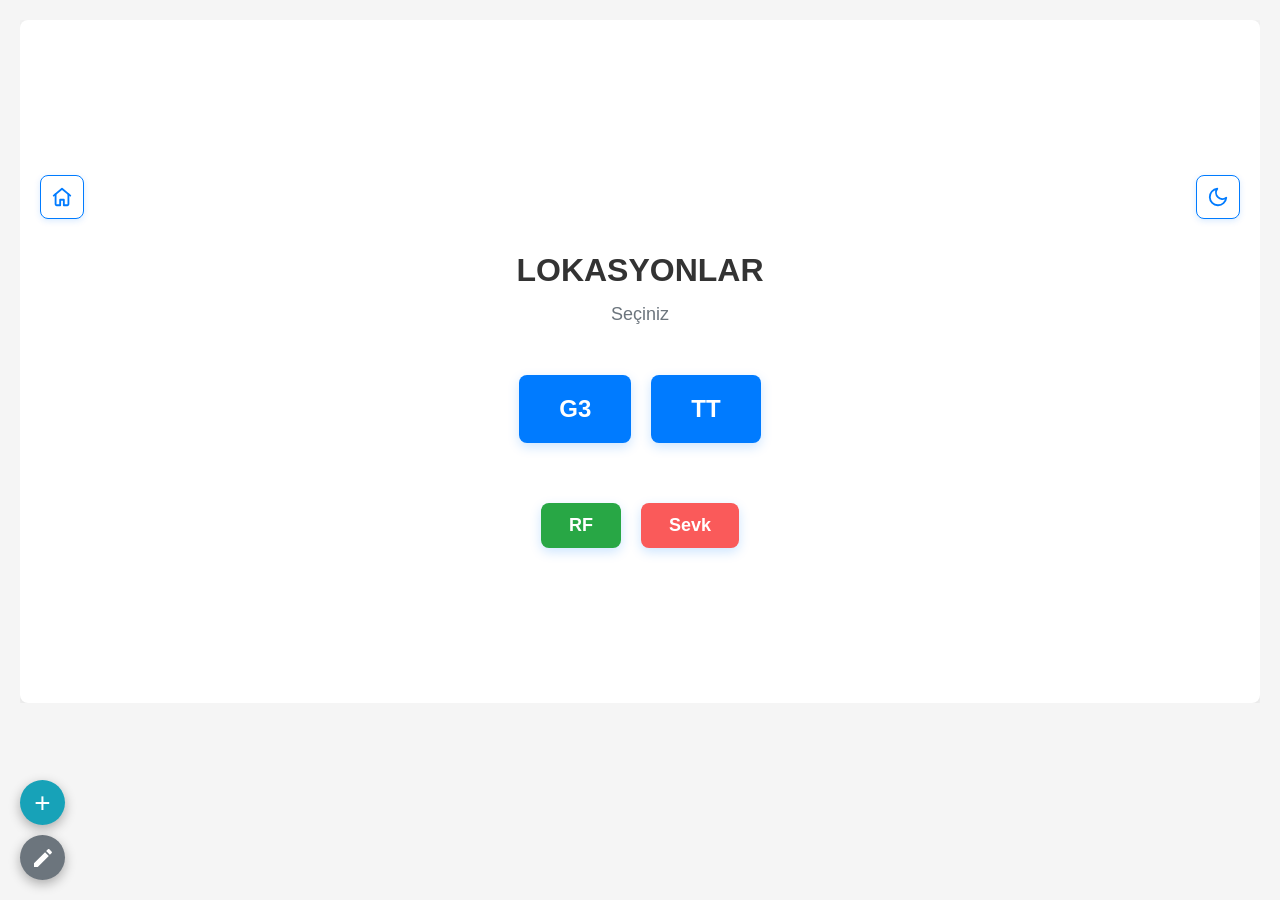
==== commit c3750f75: "Add files via upload" ====
--- a/Adres Sistemi/index.html
+++ b/Adres Sistemi/index.html
@@ -12,6 +12,10 @@
     <meta name="apple-mobile-web-app-capable" content="yes">
     <meta name="apple-mobile-web-app-status-bar-style" content="default">
     <meta name="apple-mobile-web-app-title" content="G3 Depo">
+    <script>
+        // Tema sayfa çizilmeden uygulanır: varsayılan aydınlık. Seçim Kontrol ile ortak (aynı anahtar).
+        try { if (localStorage.getItem('depo-kontrol-theme') === 'dark') document.documentElement.setAttribute('data-theme', 'dark'); } catch (e) { /* depolama kapalı */ }
+    </script>
     <script>
 /*! JsBarcode v3.11.5 | (c) Johan Lindell | MIT license */
 !function(t){var e={};function n(r){if(e[r])return e[r].exports;var o=e[r]={i:r,l:!1,exports:{}};return t[r].call(o.exports,o,o.exports,n),o.l=!0,o.exports}n.m=t,n.c=e,n.d=function(t,e,r){n.o(t,e)||Object.defineProperty(t,e,{enumerable:!0,get:r})},n.r=function(t){"undefined"!=typeof Symbol&&Symbol.toStringTag&&Object.defineProperty(t,Symbol.toStringTag,{value:"Module"}),Object.defineProperty(t,"__esModule",{value:!0})},n.t=function(t,e){if(1&e&&(t=n(t)),8&e)return t;if(4&e&&"object"==typeof t&&t&&t.__esModule)return t;var r=Object.create(null);if(n.r(r),Object.defineProperty(r,"default",{enumerable:!0,value:t}),2&e&&"string"!=typeof t)for(var o in t)n.d(r,o,function(e){return t[e]}.bind(null,o));return r},n.n=function(t){var e=t&&t.__esModule?function(){return t.default}:function(){return t};return n.d(e,"a",e),e},n.o=function(t,e){return Object.prototype.hasOwnProperty.call(t,e)},n.p="",n(n.s=15)}([function(t,e,n){"use strict";Object.defineProperty(e,"__esModule",{value:!0});e.default=function t(e,n){!function(t,e){if(!(t instanceof e))throw new TypeError("Cannot call a class as a function")}(this,t),this.data=e,this.text=n.text||e,this.options=n}},function(t,e,n){"use strict";var r;function o(t,e,n){return e in t?Object.defineProperty(t,e,{value:n,enumerable:!0,configurable:!0,writable:!0}):t[e]=n,t}Object.defineProperty(e,"__esModule",{value:!0});var i=e.SET_A=0,a=e.SET_B=1,u=e.SET_C=2,f=(e.SHIFT=98,e.START_A=103),c=e.START_B=104,s=e.START_C=105;e.MODULO=103,e.STOP=106,e.FNC1=207,e.SET_BY_CODE=(o(r={},f,i),o(r,c,a),o(r,s,u),r),e.SWAP={101:i,100:a,99:u},e.A_START_CHAR=String.fromCharCode(208),e.B_START_CHAR=String.fromCharCode(209),e.C_START_CHAR=String.fromCharCode(210),e.A_CHARS="[\0-_È-Ï]",e.B_CHARS="[ -È-Ï]",e.C_CHARS="(Ï*[0-9]{2}Ï*)",e.BARS=[11011001100,11001101100,11001100110,10010011e3,10010001100,10001001100,10011001e3,10011000100,10001100100,11001001e3,11001000100,11000100100,10110011100,10011011100,10011001110,10111001100,10011101100,10011100110,11001110010,11001011100,11001001110,11011100100,11001110100,11101101110,11101001100,11100101100,11100100110,11101100100,11100110100,11100110010,11011011e3,11011000110,11000110110,10100011e3,10001011e3,10001000110,10110001e3,10001101e3,10001100010,11010001e3,11000101e3,11000100010,10110111e3,10110001110,10001101110,10111011e3,10111000110,10001110110,11101110110,11010001110,11000101110,11011101e3,11011100010,11011101110,11101011e3,11101000110,11100010110,11101101e3,11101100010,11100011010,11101111010,11001000010,11110001010,1010011e4,10100001100,1001011e4,10010000110,10000101100,10000100110,1011001e4,10110000100,1001101e4,10011000010,10000110100,10000110010,11000010010,1100101e4,11110111010,11000010100,10001111010,10100111100,10010111100,10010011110,10111100100,10011110100,10011110010,11110100100,11110010100,11110010010,11011011110,11011110110,11110110110,10101111e3,10100011110,10001011110,10111101e3,10111100010,11110101e3,11110100010,10111011110,10111101110,11101011110,11110101110,11010000100,1101001e4,11010011100,1100011101011]},function(t,e,n){"use strict";Object.defineProperty(e,"__esModule",{value:!0});e.SIDE_BIN="101",e.MIDDLE_BIN="01010",e.BINARIES={L:["0001101","0011001","0010011","0111101","0100011","0110001","0101111","0111011","0110111","0001011"],G:["0100111","0110011","0011011","0100001","0011101","0111001","0000101","0010001","0001001","0010111"],R:["1110010","1100110","1101100","1000010","1011100","1001110","1010000","1000100","1001000","1110100"],O:["0001101","0011001","0010011","0111101","0100011","0110001","0101111","0111011","0110111","0001011"],E:["0100111","0110011","0011011","0100001","0011101","0111001","0000101","0010001","0001001","0010111"]},e.EAN2_STRUCTURE=["LL","LG","GL","GG"],e.EAN5_STRUCTURE=["GGLLL","GLGLL","GLLGL","GLLLG","LGGLL","LLGGL","LLLGG","LGLGL","LGLLG","LLGLG"],e.EAN13_STRUCTURE=["LLLLLL","LLGLGG","LLGGLG","LLGGGL","LGLLGG","LGGLLG","LGGGLL","LGLGLG","LGLGGL","LGGLGL"]},function(t,e,n){"use strict";Object.defineProperty(e,"__esModule",{value:!0});var r=n(2);e.default=function(t,e,n){var o=t.split("").map((function(t,n){return r.BINARIES[e[n]]})).map((function(e,n){return e?e[t[n]]:""}));if(n){var i=t.length-1;o=o.map((function(t,e){return e<i?t+n:t}))}return o.join("")}},function(t,e,n){"use strict";Object.defineProperty(e,"__esModule",{value:!0});var r,o=function(){function t(t,e){for(var n=0;n<e.length;n++){var r=e[n];r.enumerable=r.enumerable||!1,r.configurable=!0,"value"in r&&(r.writable=!0),Object.defineProperty(t,r.key,r)}}return function(e,n,r){return n&&t(e.prototype,n),r&&t(e,r),e}}(),i=n(0);var a=function(t){function e(t,n){return function(t,e){if(!(t instanceof e))throw new TypeError("Cannot call a class as a function")}(this,e),function(t,e){if(!t)throw new ReferenceError("this hasn't been initialised - super() hasn't been called");return!e||"object"!=typeof e&&"function"!=typeof e?t:e}(this,(e.__proto__||Object.getPrototypeOf(e)).call(this,t,n))}return function(t,e){if("function"!=typeof e&&null!==e)throw new TypeError("Super expression must either be null or a function, not "+typeof e);t.prototype=Object.create(e&&e.prototype,{constructor:{value:t,enumerable:!1,writable:!0,configurable:!0}}),e&&(Object.setPrototypeOf?Object.setPrototypeOf(t,e):t.__proto__=e)}(e,t),o(e,[{key:"encode",value:function(){for(var t="110",e=0;e<this.data.length;e++){var n=parseInt(this.data[e]).toString(2);n=u(n,4-n.length);for(var r=0;r<n.length;r++)t+="0"==n[r]?"100":"110"}return{data:t+="1001",text:this.text}}},{key:"valid",value:function(){return-1!==this.data.search(/^[0-9]+$/)}}]),e}(((r=i)&&r.__esModule?r:{default:r}).default);function u(t,e){for(var n=0;n<e;n++)t="0"+t;return t}e.default=a},function(t,e,n){"use strict";Object.defineProperty(e,"__esModule",{value:!0});var r,o=function(){function t(t,e){for(var n=0;n<e.length;n++){var r=e[n];r.enumerable=r.enumerable||!1,r.configurable=!0,"value"in r&&(r.writable=!0),Object.defineProperty(t,r.key,r)}}return function(e,n,r){return n&&t(e.prototype,n),r&&t(e,r),e}}(),i=n(0),a=(r=i)&&r.__esModule?r:{default:r},u=n(1);var f=function(t){function e(t,n){!function(t,e){if(!(t instanceof e))throw new TypeError("Cannot call a class as a function")}(this,e);var r=function(t,e){if(!t)throw new ReferenceError("this hasn't been initialised - super() hasn't been called");return!e||"object"!=typeof e&&"function"!=typeof e?t:e}(this,(e.__proto__||Object.getPrototypeOf(e)).call(this,t.substring(1),n));return r.bytes=t.split("").map((function(t){return t.charCodeAt(0)})),r}return function(t,e){if("function"!=typeof e&&null!==e)throw new TypeError("Super expression must either be null or a function, not "+typeof e);t.prototype=Object.create(e&&e.prototype,{constructor:{value:t,enumerable:!1,writable:!0,configurable:!0}}),e&&(Object.setPrototypeOf?Object.setPrototypeOf(t,e):t.__proto__=e)}(e,t),o(e,[{key:"valid",value:function(){return/^[\x00-\x7F\xC8-\xD3]+$/.test(this.data)}},{key:"encode",value:function(){var t=this.bytes,n=t.shift()-105,r=u.SET_BY_CODE[n];if(void 0===r)throw new RangeError("The encoding does not start with a start character.");!0===this.shouldEncodeAsEan128()&&t.unshift(u.FNC1);var o=e.next(t,1,r);return{text:this.text===this.data?this.text.replace(/[^\x20-\x7E]/g,""):this.text,data:e.getBar(n)+o.result+e.getBar((o.checksum+n)%u.MODULO)+e.getBar(u.STOP)}}},{key:"shouldEncodeAsEan128",value:function(){var t=this.options.ean128||!1;return"string"==typeof t&&(t="true"===t.toLowerCase()),t}}],[{key:"getBar",value:function(t){return u.BARS[t]?u.BARS[t].toString():""}},{key:"correctIndex",value:function(t,e){if(e===u.SET_A){var n=t.shift();return n<32?n+64:n-32}return e===u.SET_B?t.shift()-32:10*(t.shift()-48)+t.shift()-48}},{key:"next",value:function(t,n,r){if(!t.length)return{result:"",checksum:0};var o=void 0,i=void 0;if(t[0]>=200){i=t.shift()-105;var a=u.SWAP[i];void 0!==a?o=e.next(t,n+1,a):(r!==u.SET_A&&r!==u.SET_B||i!==u.SHIFT||(t[0]=r===u.SET_A?t[0]>95?t[0]-96:t[0]:t[0]<32?t[0]+96:t[0]),o=e.next(t,n+1,r))}else i=e.correctIndex(t,r),o=e.next(t,n+1,r);var f=i*n;return{result:e.getBar(i)+o.result,checksum:f+o.checksum}}}]),e}(a.default);e.default=f},function(t,e,n){"use strict";Object.defineProperty(e,"__esModule",{value:!0}),e.mod10=function(t){for(var e=0,n=0;n<t.length;n++){var r=parseInt(t[n]);(n+t.length)%2==0?e+=r:e+=2*r%10+Math.floor(2*r/10)}return(10-e%10)%10},e.mod11=function(t){for(var e=0,n=[2,3,4,5,6,7],r=0;r<t.length;r++){var o=parseInt(t[t.length-1-r]);e+=n[r%n.length]*o}return(11-e%11)%11}},function(t,e,n){"use strict";Object.defineProperty(e,"__esModule",{value:!0});var r=Object.assign||function(t){for(var e=1;e<arguments.length;e++){var n=arguments[e];for(var r in n)Object.prototype.hasOwnProperty.call(n,r)&&(t[r]=n[r])}return t};e.default=function(t,e){return r({},t,e)}},function(t,e,n){"use strict";Object.defineProperty(e,"__esModule",{value:!0});var r=function(){function t(t,e){for(var n=0;n<e.length;n++){var r=e[n];r.enumerable=r.enumerable||!1,r.configurable=!0,"value"in r&&(r.writable=!0),Object.defineProperty(t,r.key,r)}}return function(e,n,r){return n&&t(e.prototype,n),r&&t(e,r),e}}(),o=n(2),i=a(n(3));function a(t){return t&&t.__esModule?t:{default:t}}var u=function(t){function e(t,n){!function(t,e){if(!(t instanceof e))throw new TypeError("Cannot call a class as a function")}(this,e);var r=function(t,e){if(!t)throw new ReferenceError("this hasn't been initialised - super() hasn't been called");return!e||"object"!=typeof e&&"function"!=typeof e?t:e}(this,(e.__proto__||Object.getPrototypeOf(e)).call(this,t,n));return r.fontSize=!n.flat&&n.fontSize>10*n.width?10*n.width:n.fontSize,r.guardHeight=n.height+r.fontSize/2+n.textMargin,r}return function(t,e){if("function"!=typeof e&&null!==e)throw new TypeError("Super expression must either be null or a function, not "+typeof e);t.prototype=Object.create(e&&e.prototype,{constructor:{value:t,enumerable:!1,writable:!0,configurable:!0}}),e&&(Object.setPrototypeOf?Object.setPrototypeOf(t,e):t.__proto__=e)}(e,t),r(e,[{key:"encode",value:function(){return this.options.flat?this.encodeFlat():this.encodeGuarded()}},{key:"leftText",value:function(t,e){return this.text.substr(t,e)}},{key:"leftEncode",value:function(t,e){return(0,i.default)(t,e)}},{key:"rightText",value:function(t,e){return this.text.substr(t,e)}},{key:"rightEncode",value:function(t,e){return(0,i.default)(t,e)}},{key:"encodeGuarded",value:function(){var t={fontSize:this.fontSize},e={height:this.guardHeight};return[{data:o.SIDE_BIN,options:e},{data:this.leftEncode(),text:this.leftText(),options:t},{data:o.MIDDLE_BIN,options:e},{data:this.rightEncode(),text:this.rightText(),options:t},{data:o.SIDE_BIN,options:e}]}},{key:"encodeFlat",value:function(){return{data:[o.SIDE_BIN,this.leftEncode(),o.MIDDLE_BIN,this.rightEncode(),o.SIDE_BIN].join(""),text:this.text}}}]),e}(a(n(0)).default);e.default=u},function(t,e,n){"use strict";Object.defineProperty(e,"__esModule",{value:!0});var r=function(){function t(t,e){for(var n=0;n<e.length;n++){var r=e[n];r.enumerable=r.enumerable||!1,r.configurable=!0,"value"in r&&(r.writable=!0),Object.defineProperty(t,r.key,r)}}return function(e,n,r){return n&&t(e.prototype,n),r&&t(e,r),e}}();e.checksum=u;var o=i(n(3));function i(t){return t&&t.__esModule?t:{default:t}}var a=function(t){function e(t,n){!function(t,e){if(!(t instanceof e))throw new TypeError("Cannot call a class as a function")}(this,e),-1!==t.search(/^[0-9]{11}$/)&&(t+=u(t));var r=function(t,e){if(!t)throw new ReferenceError("this hasn't been initialised - super() hasn't been called");return!e||"object"!=typeof e&&"function"!=typeof e?t:e}(this,(e.__proto__||Object.getPrototypeOf(e)).call(this,t,n));return r.displayValue=n.displayValue,n.fontSize>10*n.width?r.fontSize=10*n.width:r.fontSize=n.fontSize,r.guardHeight=n.height+r.fontSize/2+n.textMargin,r}return function(t,e){if("function"!=typeof e&&null!==e)throw new TypeError("Super expression must either be null or a function, not "+typeof e);t.prototype=Object.create(e&&e.prototype,{constructor:{value:t,enumerable:!1,writable:!0,configurable:!0}}),e&&(Object.setPrototypeOf?Object.setPrototypeOf(t,e):t.__proto__=e)}(e,t),r(e,[{key:"valid",value:function(){return-1!==this.data.search(/^[0-9]{12}$/)&&this.data[11]==u(this.data)}},{key:"encode",value:function(){return this.options.flat?this.flatEncoding():this.guardedEncoding()}},{key:"flatEncoding",value:function(){var t="";return t+="101",t+=(0,o.default)(this.data.substr(0,6),"LLLLLL"),t+="01010",t+=(0,o.default)(this.data.substr(6,6),"RRRRRR"),{data:t+="101",text:this.text}}},{key:"guardedEncoding",value:function(){var t=[];return this.displayValue&&t.push({data:"00000000",text:this.text.substr(0,1),options:{textAlign:"left",fontSize:this.fontSize}}),t.push({data:"101"+(0,o.default)(this.data[0],"L"),options:{height:this.guardHeight}}),t.push({data:(0,o.default)(this.data.substr(1,5),"LLLLL"),text:this.text.substr(1,5),options:{fontSize:this.fontSize}}),t.push({data:"01010",options:{height:this.guardHeight}}),t.push({data:(0,o.default)(this.data.substr(6,5),"RRRRR"),text:this.text.substr(6,5),options:{fontSize:this.fontSize}}),t.push({data:(0,o.default)(this.data[11],"R")+"101",options:{height:this.guardHeight}}),this.displayValue&&t.push({data:"00000000",text:this.text.substr(11,1),options:{textAlign:"right",fontSize:this.fontSize}}),t}}]),e}(i(n(0)).default);function u(t){var e,n=0;for(e=1;e<11;e+=2)n+=parseInt(t[e]);for(e=0;e<11;e+=2)n+=3*parseInt(t[e]);return(10-n%10)%10}e.default=a},function(t,e,n){"use strict";Object.defineProperty(e,"__esModule",{value:!0});var r,o=function(){function t(t,e){for(var n=0;n<e.length;n++){var r=e[n];r.enumerable=r.enumerable||!1,r.configurable=!0,"value"in r&&(r.writable=!0),Object.defineProperty(t,r.key,r)}}return function(e,n,r){return n&&t(e.prototype,n),r&&t(e,r),e}}(),i=n(31),a=n(0);function u(t,e){if(!(t instanceof e))throw new TypeError("Cannot call a class as a function")}function f(t,e){if(!t)throw new ReferenceError("this hasn't been initialised - super() hasn't been called");return!e||"object"!=typeof e&&"function"!=typeof e?t:e}var c=function(t){function e(){return u(this,e),f(this,(e.__proto__||Object.getPrototypeOf(e)).apply(this,arguments))}return function(t,e){if("function"!=typeof e&&null!==e)throw new TypeError("Super expression must either be null or a function, not "+typeof e);t.prototype=Object.create(e&&e.prototype,{constructor:{value:t,enumerable:!1,writable:!0,configurable:!0}}),e&&(Object.setPrototypeOf?Object.setPrototypeOf(t,e):t.__proto__=e)}(e,t),o(e,[{key:"valid",value:function(){return-1!==this.data.search(/^([0-9]{2})+$/)}},{key:"encode",value:function(){var t=this,e=this.data.match(/.{2}/g).map((function(e){return t.encodePair(e)})).join("");return{data:i.START_BIN+e+i.END_BIN,text:this.text}}},{key:"encodePair",value:function(t){var e=i.BINARIES[t[1]];return i.BINARIES[t[0]].split("").map((function(t,n){return("1"===t?"111":"1")+("1"===e[n]?"000":"0")})).join("")}}]),e}(((r=a)&&r.__esModule?r:{default:r}).default);e.default=c},function(t,e,n){"use strict";Object.defineProperty(e,"__esModule",{value:!0}),e.default=function(t){var e=["width","height","textMargin","fontSize","margin","marginTop","marginBottom","marginLeft","marginRight"];for(var n in e)e.hasOwnProperty(n)&&(n=e[n],"string"==typeof t[n]&&(t[n]=parseInt(t[n],10)));"string"==typeof t.displayValue&&(t.displayValue="false"!=t.displayValue);return t}},function(t,e,n){"use strict";Object.defineProperty(e,"__esModule",{value:!0});var r={width:2,height:100,format:"auto",displayValue:!0,fontOptions:"",font:"monospace",text:void 0,textAlign:"center",textPosition:"bottom",textMargin:2,fontSize:20,background:"#ffffff",lineColor:"#000000",margin:10,marginTop:void 0,marginBottom:void 0,marginLeft:void 0,marginRight:void 0,valid:function(){}};e.default=r},function(t,e,n){"use strict";Object.defineProperty(e,"__esModule",{value:!0}),e.getTotalWidthOfEncodings=e.calculateEncodingAttributes=e.getBarcodePadding=e.getEncodingHeight=e.getMaximumHeightOfEncodings=void 0;var r,o=n(7),i=(r=o)&&r.__esModule?r:{default:r};function a(t,e){return e.height+(e.displayValue&&t.text.length>0?e.fontSize+e.textMargin:0)+e.marginTop+e.marginBottom}function u(t,e,n){if(n.displayValue&&e<t){if("center"==n.textAlign)return Math.floor((t-e)/2);if("left"==n.textAlign)return 0;if("right"==n.textAlign)return Math.floor(t-e)}return 0}function f(t,e,n){var r;if(n)r=n;else{if("undefined"==typeof document)return 0;r=document.createElement("canvas").getContext("2d")}r.font=e.fontOptions+" "+e.fontSize+"px "+e.font;var o=r.measureText(t);return o?o.width:0}e.getMaximumHeightOfEncodings=function(t){for(var e=0,n=0;n<t.length;n++)t[n].height>e&&(e=t[n].height);return e},e.getEncodingHeight=a,e.getBarcodePadding=u,e.calculateEncodingAttributes=function(t,e,n){for(var r=0;r<t.length;r++){var o,c=t[r],s=(0,i.default)(e,c.options);o=s.displayValue?f(c.text,s,n):0;var l=c.data.length*s.width;c.width=Math.ceil(Math.max(o,l)),c.height=a(c,s),c.barcodePadding=u(o,l,s)}},e.getTotalWidthOfEncodings=function(t){for(var e=0,n=0;n<t.length;n++)e+=t[n].width;return e}},function(t,e,n){"use strict";function r(t,e){if(!(t instanceof e))throw new TypeError("Cannot call a class as a function")}function o(t,e){if(!t)throw new ReferenceError("this hasn't been initialised - super() hasn't been called");return!e||"object"!=typeof e&&"function"!=typeof e?t:e}function i(t,e){if("function"!=typeof e&&null!==e)throw new TypeError("Super expression must either be null or a function, not "+typeof e);t.prototype=Object.create(e&&e.prototype,{constructor:{value:t,enumerable:!1,writable:!0,configurable:!0}}),e&&(Object.setPrototypeOf?Object.setPrototypeOf(t,e):t.__proto__=e)}Object.defineProperty(e,"__esModule",{value:!0});var a=function(t){function e(t,n){r(this,e);var i=o(this,(e.__proto__||Object.getPrototypeOf(e)).call(this));return i.name="InvalidInputException",i.symbology=t,i.input=n,i.message='"'+i.input+'" is not a valid input for '+i.symbology,i}return i(e,Error),e}(),u=function(t){function e(){r(this,e);var t=o(this,(e.__proto__||Object.getPrototypeOf(e)).call(this));return t.name="InvalidElementException",t.message="Not supported type to render on",t}return i(e,Error),e}(),f=function(t){function e(){r(this,e);var t=o(this,(e.__proto__||Object.getPrototypeOf(e)).call(this));return t.name="NoElementException",t.message="No element to render on.",t}return i(e,Error),e}();e.InvalidInputException=a,e.InvalidElementException=u,e.NoElementException=f},function(t,e,n){"use strict";var r=p(n(16)),o=p(n(7)),i=p(n(41)),a=p(n(42)),u=p(n(43)),f=p(n(11)),c=p(n(49)),s=n(14),l=p(n(12));function p(t){return t&&t.__esModule?t:{default:t}}var d=function(){},h=function(t,e,n){var r=new d;if(void 0===t)throw Error("No element to render on was provided.");return r._renderProperties=(0,u.default)(t),r._encodings=[],r._options=l.default,r._errorHandler=new c.default(r),void 0!==e&&((n=n||{}).format||(n.format=_()),r.options(n)[n.format](e,n).render()),r};for(var y in h.getModule=function(t){return r.default[t]},r.default)r.default.hasOwnProperty(y)&&b(r.default,y);function b(t,e){d.prototype[e]=d.prototype[e.toUpperCase()]=d.prototype[e.toLowerCase()]=function(n,r){var i=this;return i._errorHandler.wrapBarcodeCall((function(){r.text=void 0===r.text?void 0:""+r.text;var a=(0,o.default)(i._options,r);a=(0,f.default)(a);var u=t[e],c=v(n,u,a);return i._encodings.push(c),i}))}}function v(t,e,n){var r=new e(t=""+t,n);if(!r.valid())throw new s.InvalidInputException(r.constructor.name,t);var a=r.encode();a=(0,i.default)(a);for(var u=0;u<a.length;u++)a[u].options=(0,o.default)(n,a[u].options);return a}function _(){return r.default.CODE128?"CODE128":Object.keys(r.default)[0]}function g(t,e,n){e=(0,i.default)(e);for(var r=0;r<e.length;r++)e[r].options=(0,o.default)(n,e[r].options),(0,a.default)(e[r].options);(0,a.default)(n),new(0,t.renderer)(t.element,e,n).render(),t.afterRender&&t.afterRender()}d.prototype.options=function(t){return this._options=(0,o.default)(this._options,t),this},d.prototype.blank=function(t){var e=new Array(t+1).join("0");return this._encodings.push({data:e}),this},d.prototype.init=function(){var t;if(this._renderProperties)for(var e in Array.isArray(this._renderProperties)||(this._renderProperties=[this._renderProperties]),this._renderProperties){t=this._renderProperties[e];var n=(0,o.default)(this._options,t.options);"auto"==n.format&&(n.format=_()),this._errorHandler.wrapBarcodeCall((function(){var e=v(n.value,r.default[n.format.toUpperCase()],n);g(t,e,n)}))}},d.prototype.render=function(){if(!this._renderProperties)throw new s.NoElementException;if(Array.isArray(this._renderProperties))for(var t=0;t<this._renderProperties.length;t++)g(this._renderProperties[t],this._encodings,this._options);else g(this._renderProperties,this._encodings,this._options);return this},d.prototype._defaults=l.default,"undefined"!=typeof window&&(window.JsBarcode=h),"undefined"!=typeof jQuery&&(jQuery.fn.JsBarcode=function(t,e){var n=[];return jQuery(this).each((function(){n.push(this)})),h(n,t,e)}),t.exports=h},function(t,e,n){"use strict";Object.defineProperty(e,"__esModule",{value:!0});var r=n(17),o=n(18),i=n(24),a=n(30),u=n(33),f=n(38),c=n(39),s=n(40);e.default={CODE39:r.CODE39,CODE128:o.CODE128,CODE128A:o.CODE128A,CODE128B:o.CODE128B,CODE128C:o.CODE128C,EAN13:i.EAN13,EAN8:i.EAN8,EAN5:i.EAN5,EAN2:i.EAN2,UPC:i.UPC,UPCE:i.UPCE,ITF14:a.ITF14,ITF:a.ITF,MSI:u.MSI,MSI10:u.MSI10,MSI11:u.MSI11,MSI1010:u.MSI1010,MSI1110:u.MSI1110,pharmacode:f.pharmacode,codabar:c.codabar,GenericBarcode:s.GenericBarcode}},function(t,e,n){"use strict";Object.defineProperty(e,"__esModule",{value:!0}),e.CODE39=void 0;var r,o=function(){function t(t,e){for(var n=0;n<e.length;n++){var r=e[n];r.enumerable=r.enumerable||!1,r.configurable=!0,"value"in r&&(r.writable=!0),Object.defineProperty(t,r.key,r)}}return function(e,n,r){return n&&t(e.prototype,n),r&&t(e,r),e}}(),i=n(0);var a=function(t){function e(t,n){return function(t,e){if(!(t instanceof e))throw new TypeError("Cannot call a class as a function")}(this,e),t=t.toUpperCase(),n.mod43&&(t+=function(t){return u[t]}(function(t){for(var e=0,n=0;n<t.length;n++)e+=s(t[n]);return e%=43}(t))),function(t,e){if(!t)throw new ReferenceError("this hasn't been initialised - super() hasn't been called");return!e||"object"!=typeof e&&"function"!=typeof e?t:e}(this,(e.__proto__||Object.getPrototypeOf(e)).call(this,t,n))}return function(t,e){if("function"!=typeof e&&null!==e)throw new TypeError("Super expression must either be null or a function, not "+typeof e);t.prototype=Object.create(e&&e.prototype,{constructor:{value:t,enumerable:!1,writable:!0,configurable:!0}}),e&&(Object.setPrototypeOf?Object.setPrototypeOf(t,e):t.__proto__=e)}(e,t),o(e,[{key:"encode",value:function(){for(var t=c("*"),e=0;e<this.data.length;e++)t+=c(this.data[e])+"0";return{data:t+=c("*"),text:this.text}}},{key:"valid",value:function(){return-1!==this.data.search(/^[0-9A-Z\-\.\ \$\/\+\%]+$/)}}]),e}(((r=i)&&r.__esModule?r:{default:r}).default),u=["0","1","2","3","4","5","6","7","8","9","A","B","C","D","E","F","G","H","I","J","K","L","M","N","O","P","Q","R","S","T","U","V","W","X","Y","Z","-","."," ","$","/","+","%","*"],f=[20957,29783,23639,30485,20951,29813,23669,20855,29789,23645,29975,23831,30533,22295,30149,24005,21623,29981,23837,22301,30023,23879,30545,22343,30161,24017,21959,30065,23921,22385,29015,18263,29141,17879,29045,18293,17783,29021,18269,17477,17489,17681,20753,35770];function c(t){return function(t){return f[t].toString(2)}(s(t))}function s(t){return u.indexOf(t)}e.CODE39=a},function(t,e,n){"use strict";Object.defineProperty(e,"__esModule",{value:!0}),e.CODE128C=e.CODE128B=e.CODE128A=e.CODE128=void 0;var r=u(n(19)),o=u(n(21)),i=u(n(22)),a=u(n(23));function u(t){return t&&t.__esModule?t:{default:t}}e.CODE128=r.default,e.CODE128A=o.default,e.CODE128B=i.default,e.CODE128C=a.default},function(t,e,n){"use strict";Object.defineProperty(e,"__esModule",{value:!0});var r=i(n(5)),o=i(n(20));function i(t){return t&&t.__esModule?t:{default:t}}function a(t,e){if(!t)throw new ReferenceError("this hasn't been initialised - super() hasn't been called");return!e||"object"!=typeof e&&"function"!=typeof e?t:e}var u=function(t){function e(t,n){if(function(t,e){if(!(t instanceof e))throw new TypeError("Cannot call a class as a function")}(this,e),/^[\x00-\x7F\xC8-\xD3]+$/.test(t))var r=a(this,(e.__proto__||Object.getPrototypeOf(e)).call(this,(0,o.default)(t),n));else r=a(this,(e.__proto__||Object.getPrototypeOf(e)).call(this,t,n));return a(r)}return function(t,e){if("function"!=typeof e&&null!==e)throw new TypeError("Super expression must either be null or a function, not "+typeof e);t.prototype=Object.create(e&&e.prototype,{constructor:{value:t,enumerable:!1,writable:!0,configurable:!0}}),e&&(Object.setPrototypeOf?Object.setPrototypeOf(t,e):t.__proto__=e)}(e,t),e}(r.default);e.default=u},function(t,e,n){"use strict";Object.defineProperty(e,"__esModule",{value:!0});var r=n(1),o=function(t){return t.match(new RegExp("^"+r.A_CHARS+"*"))[0].length},i=function(t){return t.match(new RegExp("^"+r.B_CHARS+"*"))[0].length},a=function(t){return t.match(new RegExp("^"+r.C_CHARS+"*"))[0]};function u(t,e){var n=e?r.A_CHARS:r.B_CHARS,o=t.match(new RegExp("^("+n+"+?)(([0-9]{2}){2,})([^0-9]|$)"));if(o)return o[1]+String.fromCharCode(204)+f(t.substring(o[1].length));var i=t.match(new RegExp("^"+n+"+"))[0];return i.length===t.length?t:i+String.fromCharCode(e?205:206)+u(t.substring(i.length),!e)}function f(t){var e=a(t),n=e.length;if(n===t.length)return t;t=t.substring(n);var r=o(t)>=i(t);return e+String.fromCharCode(r?206:205)+u(t,r)}e.default=function(t){var e=void 0;if(a(t).length>=2)e=r.C_START_CHAR+f(t);else{var n=o(t)>i(t);e=(n?r.A_START_CHAR:r.B_START_CHAR)+u(t,n)}return e.replace(/[\xCD\xCE]([^])[\xCD\xCE]/,(function(t,e){return String.fromCharCode(203)+e}))}},function(t,e,n){"use strict";Object.defineProperty(e,"__esModule",{value:!0});var r,o=function(){function t(t,e){for(var n=0;n<e.length;n++){var r=e[n];r.enumerable=r.enumerable||!1,r.configurable=!0,"value"in r&&(r.writable=!0),Object.defineProperty(t,r.key,r)}}return function(e,n,r){return n&&t(e.prototype,n),r&&t(e,r),e}}(),i=n(5),a=(r=i)&&r.__esModule?r:{default:r},u=n(1);var f=function(t){function e(t,n){return function(t,e){if(!(t instanceof e))throw new TypeError("Cannot call a class as a function")}(this,e),function(t,e){if(!t)throw new ReferenceError("this hasn't been initialised - super() hasn't been called");return!e||"object"!=typeof e&&"function"!=typeof e?t:e}(this,(e.__proto__||Object.getPrototypeOf(e)).call(this,u.A_START_CHAR+t,n))}return function(t,e){if("function"!=typeof e&&null!==e)throw new TypeError("Super expression must either be null or a function, not "+typeof e);t.prototype=Object.create(e&&e.prototype,{constructor:{value:t,enumerable:!1,writable:!0,configurable:!0}}),e&&(Object.setPrototypeOf?Object.setPrototypeOf(t,e):t.__proto__=e)}(e,t),o(e,[{key:"valid",value:function(){return new RegExp("^"+u.A_CHARS+"+$").test(this.data)}}]),e}(a.default);e.default=f},function(t,e,n){"use strict";Object.defineProperty(e,"__esModule",{value:!0});var r,o=function(){function t(t,e){for(var n=0;n<e.length;n++){var r=e[n];r.enumerable=r.enumerable||!1,r.configurable=!0,"value"in r&&(r.writable=!0),Object.defineProperty(t,r.key,r)}}return function(e,n,r){return n&&t(e.prototype,n),r&&t(e,r),e}}(),i=n(5),a=(r=i)&&r.__esModule?r:{default:r},u=n(1);var f=function(t){function e(t,n){return function(t,e){if(!(t instanceof e))throw new TypeError("Cannot call a class as a function")}(this,e),function(t,e){if(!t)throw new ReferenceError("this hasn't been initialised - super() hasn't been called");return!e||"object"!=typeof e&&"function"!=typeof e?t:e}(this,(e.__proto__||Object.getPrototypeOf(e)).call(this,u.B_START_CHAR+t,n))}return function(t,e){if("function"!=typeof e&&null!==e)throw new TypeError("Super expression must either be null or a function, not "+typeof e);t.prototype=Object.create(e&&e.prototype,{constructor:{value:t,enumerable:!1,writable:!0,configurable:!0}}),e&&(Object.setPrototypeOf?Object.setPrototypeOf(t,e):t.__proto__=e)}(e,t),o(e,[{key:"valid",value:function(){return new RegExp("^"+u.B_CHARS+"+$").test(this.data)}}]),e}(a.default);e.default=f},function(t,e,n){"use strict";Object.defineProperty(e,"__esModule",{value:!0});var r,o=function(){function t(t,e){for(var n=0;n<e.length;n++){var r=e[n];r.enumerable=r.enumerable||!1,r.configurable=!0,"value"in r&&(r.writable=!0),Object.defineProperty(t,r.key,r)}}return function(e,n,r){return n&&t(e.prototype,n),r&&t(e,r),e}}(),i=n(5),a=(r=i)&&r.__esModule?r:{default:r},u=n(1);var f=function(t){function e(t,n){return function(t,e){if(!(t instanceof e))throw new TypeError("Cannot call a class as a function")}(this,e),function(t,e){if(!t)throw new ReferenceError("this hasn't been initialised - super() hasn't been called");return!e||"object"!=typeof e&&"function"!=typeof e?t:e}(this,(e.__proto__||Object.getPrototypeOf(e)).call(this,u.C_START_CHAR+t,n))}return function(t,e){if("function"!=typeof e&&null!==e)throw new TypeError("Super expression must either be null or a function, not "+typeof e);t.prototype=Object.create(e&&e.prototype,{constructor:{value:t,enumerable:!1,writable:!0,configurable:!0}}),e&&(Object.setPrototypeOf?Object.setPrototypeOf(t,e):t.__proto__=e)}(e,t),o(e,[{key:"valid",value:function(){return new RegExp("^"+u.C_CHARS+"+$").test(this.data)}}]),e}(a.default);e.default=f},function(t,e,n){"use strict";Object.defineProperty(e,"__esModule",{value:!0}),e.UPCE=e.UPC=e.EAN2=e.EAN5=e.EAN8=e.EAN13=void 0;var r=c(n(25)),o=c(n(26)),i=c(n(27)),a=c(n(28)),u=c(n(9)),f=c(n(29));function c(t){return t&&t.__esModule?t:{default:t}}e.EAN13=r.default,e.EAN8=o.default,e.EAN5=i.default,e.EAN2=a.default,e.UPC=u.default,e.UPCE=f.default},function(t,e,n){"use strict";Object.defineProperty(e,"__esModule",{value:!0});var r,o=function(){function t(t,e){for(var n=0;n<e.length;n++){var r=e[n];r.enumerable=r.enumerable||!1,r.configurable=!0,"value"in r&&(r.writable=!0),Object.defineProperty(t,r.key,r)}}return function(e,n,r){return n&&t(e.prototype,n),r&&t(e,r),e}}(),i=function t(e,n,r){null===e&&(e=Function.prototype);var o=Object.getOwnPropertyDescriptor(e,n);if(void 0===o){var i=Object.getPrototypeOf(e);return null===i?void 0:t(i,n,r)}if("value"in o)return o.value;var a=o.get;return void 0!==a?a.call(r):void 0},a=n(2),u=n(8),f=(r=u)&&r.__esModule?r:{default:r};var c=function(t){return(10-t.substr(0,12).split("").map((function(t){return+t})).reduce((function(t,e,n){return n%2?t+3*e:t+e}),0)%10)%10},s=function(t){function e(t,n){!function(t,e){if(!(t instanceof e))throw new TypeError("Cannot call a class as a function")}(this,e),-1!==t.search(/^[0-9]{12}$/)&&(t+=c(t));var r=function(t,e){if(!t)throw new ReferenceError("this hasn't been initialised - super() hasn't been called");return!e||"object"!=typeof e&&"function"!=typeof e?t:e}(this,(e.__proto__||Object.getPrototypeOf(e)).call(this,t,n));return r.lastChar=n.lastChar,r}return function(t,e){if("function"!=typeof e&&null!==e)throw new TypeError("Super expression must either be null or a function, not "+typeof e);t.prototype=Object.create(e&&e.prototype,{constructor:{value:t,enumerable:!1,writable:!0,configurable:!0}}),e&&(Object.setPrototypeOf?Object.setPrototypeOf(t,e):t.__proto__=e)}(e,t),o(e,[{key:"valid",value:function(){return-1!==this.data.search(/^[0-9]{13}$/)&&+this.data[12]===c(this.data)}},{key:"leftText",value:function(){return i(e.prototype.__proto__||Object.getPrototypeOf(e.prototype),"leftText",this).call(this,1,6)}},{key:"leftEncode",value:function(){var t=this.data.substr(1,6),n=a.EAN13_STRUCTURE[this.data[0]];return i(e.prototype.__proto__||Object.getPrototypeOf(e.prototype),"leftEncode",this).call(this,t,n)}},{key:"rightText",value:function(){return i(e.prototype.__proto__||Object.getPrototypeOf(e.prototype),"rightText",this).call(this,7,6)}},{key:"rightEncode",value:function(){var t=this.data.substr(7,6);return i(e.prototype.__proto__||Object.getPrototypeOf(e.prototype),"rightEncode",this).call(this,t,"RRRRRR")}},{key:"encodeGuarded",value:function(){var t=i(e.prototype.__proto__||Object.getPrototypeOf(e.prototype),"encodeGuarded",this).call(this);return this.options.displayValue&&(t.unshift({data:"000000000000",text:this.text.substr(0,1),options:{textAlign:"left",fontSize:this.fontSize}}),this.options.lastChar&&(t.push({data:"00"}),t.push({data:"00000",text:this.options.lastChar,options:{fontSize:this.fontSize}}))),t}}]),e}(f.default);e.default=s},function(t,e,n){"use strict";Object.defineProperty(e,"__esModule",{value:!0});var r,o=function(){function t(t,e){for(var n=0;n<e.length;n++){var r=e[n];r.enumerable=r.enumerable||!1,r.configurable=!0,"value"in r&&(r.writable=!0),Object.defineProperty(t,r.key,r)}}return function(e,n,r){return n&&t(e.prototype,n),r&&t(e,r),e}}(),i=function t(e,n,r){null===e&&(e=Function.prototype);var o=Object.getOwnPropertyDescriptor(e,n);if(void 0===o){var i=Object.getPrototypeOf(e);return null===i?void 0:t(i,n,r)}if("value"in o)return o.value;var a=o.get;return void 0!==a?a.call(r):void 0},a=n(8),u=(r=a)&&r.__esModule?r:{default:r};var f=function(t){return(10-t.substr(0,7).split("").map((function(t){return+t})).reduce((function(t,e,n){return n%2?t+e:t+3*e}),0)%10)%10},c=function(t){function e(t,n){return function(t,e){if(!(t instanceof e))throw new TypeError("Cannot call a class as a function")}(this,e),-1!==t.search(/^[0-9]{7}$/)&&(t+=f(t)),function(t,e){if(!t)throw new ReferenceError("this hasn't been initialised - super() hasn't been called");return!e||"object"!=typeof e&&"function"!=typeof e?t:e}(this,(e.__proto__||Object.getPrototypeOf(e)).call(this,t,n))}return function(t,e){if("function"!=typeof e&&null!==e)throw new TypeError("Super expression must either be null or a function, not "+typeof e);t.prototype=Object.create(e&&e.prototype,{constructor:{value:t,enumerable:!1,writable:!0,configurable:!0}}),e&&(Object.setPrototypeOf?Object.setPrototypeOf(t,e):t.__proto__=e)}(e,t),o(e,[{key:"valid",value:function(){return-1!==this.data.search(/^[0-9]{8}$/)&&+this.data[7]===f(this.data)}},{key:"leftText",value:function(){return i(e.prototype.__proto__||Object.getPrototypeOf(e.prototype),"leftText",this).call(this,0,4)}},{key:"leftEncode",value:function(){var t=this.data.substr(0,4);return i(e.prototype.__proto__||Object.getPrototypeOf(e.prototype),"leftEncode",this).call(this,t,"LLLL")}},{key:"rightText",value:function(){return i(e.prototype.__proto__||Object.getPrototypeOf(e.prototype),"rightText",this).call(this,4,4)}},{key:"rightEncode",value:function(){var t=this.data.substr(4,4);return i(e.prototype.__proto__||Object.getPrototypeOf(e.prototype),"rightEncode",this).call(this,t,"RRRR")}}]),e}(u.default);e.default=c},function(t,e,n){"use strict";Object.defineProperty(e,"__esModule",{value:!0});var r=function(){function t(t,e){for(var n=0;n<e.length;n++){var r=e[n];r.enumerable=r.enumerable||!1,r.configurable=!0,"value"in r&&(r.writable=!0),Object.defineProperty(t,r.key,r)}}return function(e,n,r){return n&&t(e.prototype,n),r&&t(e,r),e}}(),o=n(2),i=u(n(3)),a=u(n(0));function u(t){return t&&t.__esModule?t:{default:t}}var f=function(t){function e(t,n){return function(t,e){if(!(t instanceof e))throw new TypeError("Cannot call a class as a function")}(this,e),function(t,e){if(!t)throw new ReferenceError("this hasn't been initialised - super() hasn't been called");return!e||"object"!=typeof e&&"function"!=typeof e?t:e}(this,(e.__proto__||Object.getPrototypeOf(e)).call(this,t,n))}return function(t,e){if("function"!=typeof e&&null!==e)throw new TypeError("Super expression must either be null or a function, not "+typeof e);t.prototype=Object.create(e&&e.prototype,{constructor:{value:t,enumerable:!1,writable:!0,configurable:!0}}),e&&(Object.setPrototypeOf?Object.setPrototypeOf(t,e):t.__proto__=e)}(e,t),r(e,[{key:"valid",value:function(){return-1!==this.data.search(/^[0-9]{5}$/)}},{key:"encode",value:function(){var t,e=o.EAN5_STRUCTURE[(t=this.data,t.split("").map((function(t){return+t})).reduce((function(t,e,n){return n%2?t+9*e:t+3*e}),0)%10)];return{data:"1011"+(0,i.default)(this.data,e,"01"),text:this.text}}}]),e}(a.default);e.default=f},function(t,e,n){"use strict";Object.defineProperty(e,"__esModule",{value:!0});var r=function(){function t(t,e){for(var n=0;n<e.length;n++){var r=e[n];r.enumerable=r.enumerable||!1,r.configurable=!0,"value"in r&&(r.writable=!0),Object.defineProperty(t,r.key,r)}}return function(e,n,r){return n&&t(e.prototype,n),r&&t(e,r),e}}(),o=n(2),i=a(n(3));function a(t){return t&&t.__esModule?t:{default:t}}var u=function(t){function e(t,n){return function(t,e){if(!(t instanceof e))throw new TypeError("Cannot call a class as a function")}(this,e),function(t,e){if(!t)throw new ReferenceError("this hasn't been initialised - super() hasn't been called");return!e||"object"!=typeof e&&"function"!=typeof e?t:e}(this,(e.__proto__||Object.getPrototypeOf(e)).call(this,t,n))}return function(t,e){if("function"!=typeof e&&null!==e)throw new TypeError("Super expression must either be null or a function, not "+typeof e);t.prototype=Object.create(e&&e.prototype,{constructor:{value:t,enumerable:!1,writable:!0,configurable:!0}}),e&&(Object.setPrototypeOf?Object.setPrototypeOf(t,e):t.__proto__=e)}(e,t),r(e,[{key:"valid",value:function(){return-1!==this.data.search(/^[0-9]{2}$/)}},{key:"encode",value:function(){var t=o.EAN2_STRUCTURE[parseInt(this.data)%4];return{data:"1011"+(0,i.default)(this.data,t,"01"),text:this.text}}}]),e}(a(n(0)).default);e.default=u},function(t,e,n){"use strict";Object.defineProperty(e,"__esModule",{value:!0});var r=function(){function t(t,e){for(var n=0;n<e.length;n++){var r=e[n];r.enumerable=r.enumerable||!1,r.configurable=!0,"value"in r&&(r.writable=!0),Object.defineProperty(t,r.key,r)}}return function(e,n,r){return n&&t(e.prototype,n),r&&t(e,r),e}}(),o=u(n(3)),i=u(n(0)),a=n(9);function u(t){return t&&t.__esModule?t:{default:t}}function f(t,e){if(!t)throw new ReferenceError("this hasn't been initialised - super() hasn't been called");return!e||"object"!=typeof e&&"function"!=typeof e?t:e}var c=["XX00000XXX","XX10000XXX","XX20000XXX","XXX00000XX","XXXX00000X","XXXXX00005","XXXXX00006","XXXXX00007","XXXXX00008","XXXXX00009"],s=[["EEEOOO","OOOEEE"],["EEOEOO","OOEOEE"],["EEOOEO","OOEEOE"],["EEOOOE","OOEEEO"],["EOEEOO","OEOOEE"],["EOOEEO","OEEOOE"],["EOOOEE","OEEEOO"],["EOEOEO","OEOEOE"],["EOEOOE","OEOEEO"],["EOOEOE","OEEOEO"]],l=function(t){function e(t,n){!function(t,e){if(!(t instanceof e))throw new TypeError("Cannot call a class as a function")}(this,e);var r=f(this,(e.__proto__||Object.getPrototypeOf(e)).call(this,t,n));if(r.isValid=!1,-1!==t.search(/^[0-9]{6}$/))r.middleDigits=t,r.upcA=p(t,"0"),r.text=n.text||""+r.upcA[0]+t+r.upcA[r.upcA.length-1],r.isValid=!0;else{if(-1===t.search(/^[01][0-9]{7}$/))return f(r);if(r.middleDigits=t.substring(1,t.length-1),r.upcA=p(r.middleDigits,t[0]),r.upcA[r.upcA.length-1]!==t[t.length-1])return f(r);r.isValid=!0}return r.displayValue=n.displayValue,n.fontSize>10*n.width?r.fontSize=10*n.width:r.fontSize=n.fontSize,r.guardHeight=n.height+r.fontSize/2+n.textMargin,r}return function(t,e){if("function"!=typeof e&&null!==e)throw new TypeError("Super expression must either be null or a function, not "+typeof e);t.prototype=Object.create(e&&e.prototype,{constructor:{value:t,enumerable:!1,writable:!0,configurable:!0}}),e&&(Object.setPrototypeOf?Object.setPrototypeOf(t,e):t.__proto__=e)}(e,t),r(e,[{key:"valid",value:function(){return this.isValid}},{key:"encode",value:function(){return this.options.flat?this.flatEncoding():this.guardedEncoding()}},{key:"flatEncoding",value:function(){var t="";return t+="101",t+=this.encodeMiddleDigits(),{data:t+="010101",text:this.text}}},{key:"guardedEncoding",value:function(){var t=[];return this.displayValue&&t.push({data:"00000000",text:this.text[0],options:{textAlign:"left",fontSize:this.fontSize}}),t.push({data:"101",options:{height:this.guardHeight}}),t.push({data:this.encodeMiddleDigits(),text:this.text.substring(1,7),options:{fontSize:this.fontSize}}),t.push({data:"010101",options:{height:this.guardHeight}}),this.displayValue&&t.push({data:"00000000",text:this.text[7],options:{textAlign:"right",fontSize:this.fontSize}}),t}},{key:"encodeMiddleDigits",value:function(){var t=this.upcA[0],e=this.upcA[this.upcA.length-1],n=s[parseInt(e)][parseInt(t)];return(0,o.default)(this.middleDigits,n)}}]),e}(i.default);function p(t,e){for(var n=parseInt(t[t.length-1]),r=c[n],o="",i=0,u=0;u<r.length;u++){var f=r[u];o+="X"===f?t[i++]:f}return""+(o=""+e+o)+(0,a.checksum)(o)}e.default=l},function(t,e,n){"use strict";Object.defineProperty(e,"__esModule",{value:!0}),e.ITF14=e.ITF=void 0;var r=i(n(10)),o=i(n(32));function i(t){return t&&t.__esModule?t:{default:t}}e.ITF=r.default,e.ITF14=o.default},function(t,e,n){"use strict";Object.defineProperty(e,"__esModule",{value:!0});e.START_BIN="1010",e.END_BIN="11101",e.BINARIES=["00110","10001","01001","11000","00101","10100","01100","00011","10010","01010"]},function(t,e,n){"use strict";Object.defineProperty(e,"__esModule",{value:!0});var r,o=function(){function t(t,e){for(var n=0;n<e.length;n++){var r=e[n];r.enumerable=r.enumerable||!1,r.configurable=!0,"value"in r&&(r.writable=!0),Object.defineProperty(t,r.key,r)}}return function(e,n,r){return n&&t(e.prototype,n),r&&t(e,r),e}}(),i=n(10),a=(r=i)&&r.__esModule?r:{default:r};var u=function(t){var e=t.substr(0,13).split("").map((function(t){return parseInt(t,10)})).reduce((function(t,e,n){return t+e*(3-n%2*2)}),0);return 10*Math.ceil(e/10)-e},f=function(t){function e(t,n){return function(t,e){if(!(t instanceof e))throw new TypeError("Cannot call a class as a function")}(this,e),-1!==t.search(/^[0-9]{13}$/)&&(t+=u(t)),function(t,e){if(!t)throw new ReferenceError("this hasn't been initialised - super() hasn't been called");return!e||"object"!=typeof e&&"function"!=typeof e?t:e}(this,(e.__proto__||Object.getPrototypeOf(e)).call(this,t,n))}return function(t,e){if("function"!=typeof e&&null!==e)throw new TypeError("Super expression must either be null or a function, not "+typeof e);t.prototype=Object.create(e&&e.prototype,{constructor:{value:t,enumerable:!1,writable:!0,configurable:!0}}),e&&(Object.setPrototypeOf?Object.setPrototypeOf(t,e):t.__proto__=e)}(e,t),o(e,[{key:"valid",value:function(){return-1!==this.data.search(/^[0-9]{14}$/)&&+this.data[13]===u(this.data)}}]),e}(a.default);e.default=f},function(t,e,n){"use strict";Object.defineProperty(e,"__esModule",{value:!0}),e.MSI1110=e.MSI1010=e.MSI11=e.MSI10=e.MSI=void 0;var r=f(n(4)),o=f(n(34)),i=f(n(35)),a=f(n(36)),u=f(n(37));function f(t){return t&&t.__esModule?t:{default:t}}e.MSI=r.default,e.MSI10=o.default,e.MSI11=i.default,e.MSI1010=a.default,e.MSI1110=u.default},function(t,e,n){"use strict";Object.defineProperty(e,"__esModule",{value:!0});var r,o=n(4),i=(r=o)&&r.__esModule?r:{default:r},a=n(6);var u=function(t){function e(t,n){return function(t,e){if(!(t instanceof e))throw new TypeError("Cannot call a class as a function")}(this,e),function(t,e){if(!t)throw new ReferenceError("this hasn't been initialised - super() hasn't been called");return!e||"object"!=typeof e&&"function"!=typeof e?t:e}(this,(e.__proto__||Object.getPrototypeOf(e)).call(this,t+(0,a.mod10)(t),n))}return function(t,e){if("function"!=typeof e&&null!==e)throw new TypeError("Super expression must either be null or a function, not "+typeof e);t.prototype=Object.create(e&&e.prototype,{constructor:{value:t,enumerable:!1,writable:!0,configurable:!0}}),e&&(Object.setPrototypeOf?Object.setPrototypeOf(t,e):t.__proto__=e)}(e,t),e}(i.default);e.default=u},function(t,e,n){"use strict";Object.defineProperty(e,"__esModule",{value:!0});var r,o=n(4),i=(r=o)&&r.__esModule?r:{default:r},a=n(6);var u=function(t){function e(t,n){return function(t,e){if(!(t instanceof e))throw new TypeError("Cannot call a class as a function")}(this,e),function(t,e){if(!t)throw new ReferenceError("this hasn't been initialised - super() hasn't been called");return!e||"object"!=typeof e&&"function"!=typeof e?t:e}(this,(e.__proto__||Object.getPrototypeOf(e)).call(this,t+(0,a.mod11)(t),n))}return function(t,e){if("function"!=typeof e&&null!==e)throw new TypeError("Super expression must either be null or a function, not "+typeof e);t.prototype=Object.create(e&&e.prototype,{constructor:{value:t,enumerable:!1,writable:!0,configurable:!0}}),e&&(Object.setPrototypeOf?Object.setPrototypeOf(t,e):t.__proto__=e)}(e,t),e}(i.default);e.default=u},function(t,e,n){"use strict";Object.defineProperty(e,"__esModule",{value:!0});var r,o=n(4),i=(r=o)&&r.__esModule?r:{default:r},a=n(6);var u=function(t){function e(t,n){return function(t,e){if(!(t instanceof e))throw new TypeError("Cannot call a class as a function")}(this,e),t+=(0,a.mod10)(t),t+=(0,a.mod10)(t),function(t,e){if(!t)throw new ReferenceError("this hasn't been initialised - super() hasn't been called");return!e||"object"!=typeof e&&"function"!=typeof e?t:e}(this,(e.__proto__||Object.getPrototypeOf(e)).call(this,t,n))}return function(t,e){if("function"!=typeof e&&null!==e)throw new TypeError("Super expression must either be null or a function, not "+typeof e);t.prototype=Object.create(e&&e.prototype,{constructor:{value:t,enumerable:!1,writable:!0,configurable:!0}}),e&&(Object.setPrototypeOf?Object.setPrototypeOf(t,e):t.__proto__=e)}(e,t),e}(i.default);e.default=u},function(t,e,n){"use strict";Object.defineProperty(e,"__esModule",{value:!0});var r,o=n(4),i=(r=o)&&r.__esModule?r:{default:r},a=n(6);var u=function(t){function e(t,n){return function(t,e){if(!(t instanceof e))throw new TypeError("Cannot call a class as a function")}(this,e),t+=(0,a.mod11)(t),t+=(0,a.mod10)(t),function(t,e){if(!t)throw new ReferenceError("this hasn't been initialised - super() hasn't been called");return!e||"object"!=typeof e&&"function"!=typeof e?t:e}(this,(e.__proto__||Object.getPrototypeOf(e)).call(this,t,n))}return function(t,e){if("function"!=typeof e&&null!==e)throw new TypeError("Super expression must either be null or a function, not "+typeof e);t.prototype=Object.create(e&&e.prototype,{constructor:{value:t,enumerable:!1,writable:!0,configurable:!0}}),e&&(Object.setPrototypeOf?Object.setPrototypeOf(t,e):t.__proto__=e)}(e,t),e}(i.default);e.default=u},function(t,e,n){"use strict";Object.defineProperty(e,"__esModule",{value:!0}),e.pharmacode=void 0;var r,o=function(){function t(t,e){for(var n=0;n<e.length;n++){var r=e[n];r.enumerable=r.enumerable||!1,r.configurable=!0,"value"in r&&(r.writable=!0),Object.defineProperty(t,r.key,r)}}return function(e,n,r){return n&&t(e.prototype,n),r&&t(e,r),e}}(),i=n(0);var a=function(t){function e(t,n){!function(t,e){if(!(t instanceof e))throw new TypeError("Cannot call a class as a function")}(this,e);var r=function(t,e){if(!t)throw new ReferenceError("this hasn't been initialised - super() hasn't been called");return!e||"object"!=typeof e&&"function"!=typeof e?t:e}(this,(e.__proto__||Object.getPrototypeOf(e)).call(this,t,n));return r.number=parseInt(t,10),r}return function(t,e){if("function"!=typeof e&&null!==e)throw new TypeError("Super expression must either be null or a function, not "+typeof e);t.prototype=Object.create(e&&e.prototype,{constructor:{value:t,enumerable:!1,writable:!0,configurable:!0}}),e&&(Object.setPrototypeOf?Object.setPrototypeOf(t,e):t.__proto__=e)}(e,t),o(e,[{key:"encode",value:function(){for(var t=this.number,e="";!isNaN(t)&&0!=t;)t%2==0?(e="11100"+e,t=(t-2)/2):(e="100"+e,t=(t-1)/2);return{data:e=e.slice(0,-2),text:this.text}}},{key:"valid",value:function(){return this.number>=3&&this.number<=131070}}]),e}(((r=i)&&r.__esModule?r:{default:r}).default);e.pharmacode=a},function(t,e,n){"use strict";Object.defineProperty(e,"__esModule",{value:!0}),e.codabar=void 0;var r,o=function(){function t(t,e){for(var n=0;n<e.length;n++){var r=e[n];r.enumerable=r.enumerable||!1,r.configurable=!0,"value"in r&&(r.writable=!0),Object.defineProperty(t,r.key,r)}}return function(e,n,r){return n&&t(e.prototype,n),r&&t(e,r),e}}(),i=n(0);var a=function(t){function e(t,n){!function(t,e){if(!(t instanceof e))throw new TypeError("Cannot call a class as a function")}(this,e),0===t.search(/^[0-9\-\$\:\.\+\/]+$/)&&(t="A"+t+"A");var r=function(t,e){if(!t)throw new ReferenceError("this hasn't been initialised - super() hasn't been called");return!e||"object"!=typeof e&&"function"!=typeof e?t:e}(this,(e.__proto__||Object.getPrototypeOf(e)).call(this,t.toUpperCase(),n));return r.text=r.options.text||r.text.replace(/[A-D]/g,""),r}return function(t,e){if("function"!=typeof e&&null!==e)throw new TypeError("Super expression must either be null or a function, not "+typeof e);t.prototype=Object.create(e&&e.prototype,{constructor:{value:t,enumerable:!1,writable:!0,configurable:!0}}),e&&(Object.setPrototypeOf?Object.setPrototypeOf(t,e):t.__proto__=e)}(e,t),o(e,[{key:"valid",value:function(){return-1!==this.data.search(/^[A-D][0-9\-\$\:\.\+\/]+[A-D]$/)}},{key:"encode",value:function(){for(var t=[],e=this.getEncodings(),n=0;n<this.data.length;n++)t.push(e[this.data.charAt(n)]),n!==this.data.length-1&&t.push("0");return{text:this.text,data:t.join("")}}},{key:"getEncodings",value:function(){return{0:"101010011",1:"101011001",2:"101001011",3:"110010101",4:"101101001",5:"110101001",6:"100101011",7:"100101101",8:"100110101",9:"110100101","-":"101001101",$:"101100101",":":"1101011011","/":"1101101011",".":"1101101101","+":"1011011011",A:"1011001001",B:"1001001011",C:"1010010011",D:"1010011001"}}}]),e}(((r=i)&&r.__esModule?r:{default:r}).default);e.codabar=a},function(t,e,n){"use strict";Object.defineProperty(e,"__esModule",{value:!0}),e.GenericBarcode=void 0;var r,o=function(){function t(t,e){for(var n=0;n<e.length;n++){var r=e[n];r.enumerable=r.enumerable||!1,r.configurable=!0,"value"in r&&(r.writable=!0),Object.defineProperty(t,r.key,r)}}return function(e,n,r){return n&&t(e.prototype,n),r&&t(e,r),e}}(),i=n(0);var a=function(t){function e(t,n){return function(t,e){if(!(t instanceof e))throw new TypeError("Cannot call a class as a function")}(this,e),function(t,e){if(!t)throw new ReferenceError("this hasn't been initialised - super() hasn't been called");return!e||"object"!=typeof e&&"function"!=typeof e?t:e}(this,(e.__proto__||Object.getPrototypeOf(e)).call(this,t,n))}return function(t,e){if("function"!=typeof e&&null!==e)throw new TypeError("Super expression must either be null or a function, not "+typeof e);t.prototype=Object.create(e&&e.prototype,{constructor:{value:t,enumerable:!1,writable:!0,configurable:!0}}),e&&(Object.setPrototypeOf?Object.setPrototypeOf(t,e):t.__proto__=e)}(e,t),o(e,[{key:"encode",value:function(){return{data:"10101010101010101010101010101010101010101",text:this.text}}},{key:"valid",value:function(){return!0}}]),e}(((r=i)&&r.__esModule?r:{default:r}).default);e.GenericBarcode=a},function(t,e,n){"use strict";Object.defineProperty(e,"__esModule",{value:!0}),e.default=function(t){var e=[];return function t(n){if(Array.isArray(n))for(var r=0;r<n.length;r++)t(n[r]);else n.text=n.text||"",n.data=n.data||"",e.push(n)}(t),e}},function(t,e,n){"use strict";Object.defineProperty(e,"__esModule",{value:!0}),e.default=function(t){return t.marginTop=t.marginTop||t.margin,t.marginBottom=t.marginBottom||t.margin,t.marginRight=t.marginRight||t.margin,t.marginLeft=t.marginLeft||t.margin,t}},function(t,e,n){"use strict";Object.defineProperty(e,"__esModule",{value:!0});var r="function"==typeof Symbol&&"symbol"==typeof Symbol.iterator?function(t){return typeof t}:function(t){return t&&"function"==typeof Symbol&&t.constructor===Symbol&&t!==Symbol.prototype?"symbol":typeof t},o=u(n(44)),i=u(n(45)),a=n(14);function u(t){return t&&t.__esModule?t:{default:t}}function f(t){if("string"==typeof t)return function(t){var e=document.querySelectorAll(t);if(0===e.length)return;for(var n=[],r=0;r<e.length;r++)n.push(f(e[r]));return n}(t);if(Array.isArray(t)){for(var e=[],n=0;n<t.length;n++)e.push(f(t[n]));return e}if("undefined"!=typeof HTMLCanvasElement&&t instanceof HTMLImageElement)return u=t,{element:c=document.createElement("canvas"),options:(0,o.default)(u),renderer:i.default.CanvasRenderer,afterRender:function(){u.setAttribute("src",c.toDataURL())}};if(t&&t.nodeName&&"svg"===t.nodeName.toLowerCase()||"undefined"!=typeof SVGElement&&t instanceof SVGElement)return{element:t,options:(0,o.default)(t),renderer:i.default.SVGRenderer};if("undefined"!=typeof HTMLCanvasElement&&t instanceof HTMLCanvasElement)return{element:t,options:(0,o.default)(t),renderer:i.default.CanvasRenderer};if(t&&t.getContext)return{element:t,renderer:i.default.CanvasRenderer};if(t&&"object"===(void 0===t?"undefined":r(t))&&!t.nodeName)return{element:t,renderer:i.default.ObjectRenderer};throw new a.InvalidElementException;var u,c}e.default=f},function(t,e,n){"use strict";Object.defineProperty(e,"__esModule",{value:!0});var r=i(n(11)),o=i(n(12));function i(t){return t&&t.__esModule?t:{default:t}}e.default=function(t){var e={};for(var n in o.default)o.default.hasOwnProperty(n)&&(t.hasAttribute("jsbarcode-"+n.toLowerCase())&&(e[n]=t.getAttribute("jsbarcode-"+n.toLowerCase())),t.hasAttribute("data-"+n.toLowerCase())&&(e[n]=t.getAttribute("data-"+n.toLowerCase())));return e.value=t.getAttribute("jsbarcode-value")||t.getAttribute("data-value"),e=(0,r.default)(e)}},function(t,e,n){"use strict";Object.defineProperty(e,"__esModule",{value:!0});var r=a(n(46)),o=a(n(47)),i=a(n(48));function a(t){return t&&t.__esModule?t:{default:t}}e.default={CanvasRenderer:r.default,SVGRenderer:o.default,ObjectRenderer:i.default}},function(t,e,n){"use strict";Object.defineProperty(e,"__esModule",{value:!0});var r,o=function(){function t(t,e){for(var n=0;n<e.length;n++){var r=e[n];r.enumerable=r.enumerable||!1,r.configurable=!0,"value"in r&&(r.writable=!0),Object.defineProperty(t,r.key,r)}}return function(e,n,r){return n&&t(e.prototype,n),r&&t(e,r),e}}(),i=n(7),a=(r=i)&&r.__esModule?r:{default:r},u=n(13);var f=function(){function t(e,n,r){!function(t,e){if(!(t instanceof e))throw new TypeError("Cannot call a class as a function")}(this,t),this.canvas=e,this.encodings=n,this.options=r}return o(t,[{key:"render",value:function(){if(!this.canvas.getContext)throw new Error("The browser does not support canvas.");this.prepareCanvas();for(var t=0;t<this.encodings.length;t++){var e=(0,a.default)(this.options,this.encodings[t].options);this.drawCanvasBarcode(e,this.encodings[t]),this.drawCanvasText(e,this.encodings[t]),this.moveCanvasDrawing(this.encodings[t])}this.restoreCanvas()}},{key:"prepareCanvas",value:function(){var t=this.canvas.getContext("2d");t.save(),(0,u.calculateEncodingAttributes)(this.encodings,this.options,t);var e=(0,u.getTotalWidthOfEncodings)(this.encodings),n=(0,u.getMaximumHeightOfEncodings)(this.encodings);this.canvas.width=e+this.options.marginLeft+this.options.marginRight,this.canvas.height=n,t.clearRect(0,0,this.canvas.width,this.canvas.height),this.options.background&&(t.fillStyle=this.options.background,t.fillRect(0,0,this.canvas.width,this.canvas.height)),t.translate(this.options.marginLeft,0)}},{key:"drawCanvasBarcode",value:function(t,e){var n,r=this.canvas.getContext("2d"),o=e.data;n="top"==t.textPosition?t.marginTop+t.fontSize+t.textMargin:t.marginTop,r.fillStyle=t.lineColor;for(var i=0;i<o.length;i++){var a=i*t.width+e.barcodePadding;"1"===o[i]?r.fillRect(a,n,t.width,t.height):o[i]&&r.fillRect(a,n,t.width,t.height*o[i])}}},{key:"drawCanvasText",value:function(t,e){var n,r,o=this.canvas.getContext("2d"),i=t.fontOptions+" "+t.fontSize+"px "+t.font;t.displayValue&&(r="top"==t.textPosition?t.marginTop+t.fontSize-t.textMargin:t.height+t.textMargin+t.marginTop+t.fontSize,o.font=i,"left"==t.textAlign||e.barcodePadding>0?(n=0,o.textAlign="left"):"right"==t.textAlign?(n=e.width-1,o.textAlign="right"):(n=e.width/2,o.textAlign="center"),o.fillText(e.text,n,r))}},{key:"moveCanvasDrawing",value:function(t){this.canvas.getContext("2d").translate(t.width,0)}},{key:"restoreCanvas",value:function(){this.canvas.getContext("2d").restore()}}]),t}();e.default=f},function(t,e,n){"use strict";Object.defineProperty(e,"__esModule",{value:!0});var r,o=function(){function t(t,e){for(var n=0;n<e.length;n++){var r=e[n];r.enumerable=r.enumerable||!1,r.configurable=!0,"value"in r&&(r.writable=!0),Object.defineProperty(t,r.key,r)}}return function(e,n,r){return n&&t(e.prototype,n),r&&t(e,r),e}}(),i=n(7),a=(r=i)&&r.__esModule?r:{default:r},u=n(13);var f="http://www.w3.org/2000/svg",c=function(){function t(e,n,r){!function(t,e){if(!(t instanceof e))throw new TypeError("Cannot call a class as a function")}(this,t),this.svg=e,this.encodings=n,this.options=r,this.document=r.xmlDocument||document}return o(t,[{key:"render",value:function(){var t=this.options.marginLeft;this.prepareSVG();for(var e=0;e<this.encodings.length;e++){var n=this.encodings[e],r=(0,a.default)(this.options,n.options),o=this.createGroup(t,r.marginTop,this.svg);this.setGroupOptions(o,r),this.drawSvgBarcode(o,r,n),this.drawSVGText(o,r,n),t+=n.width}}},{key:"prepareSVG",value:function(){for(;this.svg.firstChild;)this.svg.removeChild(this.svg.firstChild);(0,u.calculateEncodingAttributes)(this.encodings,this.options);var t=(0,u.getTotalWidthOfEncodings)(this.encodings),e=(0,u.getMaximumHeightOfEncodings)(this.encodings),n=t+this.options.marginLeft+this.options.marginRight;this.setSvgAttributes(n,e),this.options.background&&this.drawRect(0,0,n,e,this.svg).setAttribute("style","fill:"+this.options.background+";")}},{key:"drawSvgBarcode",value:function(t,e,n){var r,o=n.data;r="top"==e.textPosition?e.fontSize+e.textMargin:0;for(var i=0,a=0,u=0;u<o.length;u++)a=u*e.width+n.barcodePadding,"1"===o[u]?i++:i>0&&(this.drawRect(a-e.width*i,r,e.width*i,e.height,t),i=0);i>0&&this.drawRect(a-e.width*(i-1),r,e.width*i,e.height,t)}},{key:"drawSVGText",value:function(t,e,n){var r,o,i=this.document.createElementNS(f,"text");e.displayValue&&(i.setAttribute("style","font:"+e.fontOptions+" "+e.fontSize+"px "+e.font),o="top"==e.textPosition?e.fontSize-e.textMargin:e.height+e.textMargin+e.fontSize,"left"==e.textAlign||n.barcodePadding>0?(r=0,i.setAttribute("text-anchor","start")):"right"==e.textAlign?(r=n.width-1,i.setAttribute("text-anchor","end")):(r=n.width/2,i.setAttribute("text-anchor","middle")),i.setAttribute("x",r),i.setAttribute("y",o),i.appendChild(this.document.createTextNode(n.text)),t.appendChild(i))}},{key:"setSvgAttributes",value:function(t,e){var n=this.svg;n.setAttribute("width",t+"px"),n.setAttribute("height",e+"px"),n.setAttribute("x","0px"),n.setAttribute("y","0px"),n.setAttribute("viewBox","0 0 "+t+" "+e),n.setAttribute("xmlns",f),n.setAttribute("version","1.1"),n.setAttribute("style","transform: translate(0,0)")}},{key:"createGroup",value:function(t,e,n){var r=this.document.createElementNS(f,"g");return r.setAttribute("transform","translate("+t+", "+e+")"),n.appendChild(r),r}},{key:"setGroupOptions",value:function(t,e){t.setAttribute("style","fill:"+e.lineColor+";")}},{key:"drawRect",value:function(t,e,n,r,o){var i=this.document.createElementNS(f,"rect");return i.setAttribute("x",t),i.setAttribute("y",e),i.setAttribute("width",n),i.setAttribute("height",r),o.appendChild(i),i}}]),t}();e.default=c},function(t,e,n){"use strict";Object.defineProperty(e,"__esModule",{value:!0});var r=function(){function t(t,e){for(var n=0;n<e.length;n++){var r=e[n];r.enumerable=r.enumerable||!1,r.configurable=!0,"value"in r&&(r.writable=!0),Object.defineProperty(t,r.key,r)}}return function(e,n,r){return n&&t(e.prototype,n),r&&t(e,r),e}}();var o=function(){function t(e,n,r){!function(t,e){if(!(t instanceof e))throw new TypeError("Cannot call a class as a function")}(this,t),this.object=e,this.encodings=n,this.options=r}return r(t,[{key:"render",value:function(){this.object.encodings=this.encodings}}]),t}();e.default=o},function(t,e,n){"use strict";Object.defineProperty(e,"__esModule",{value:!0});var r=function(){function t(t,e){for(var n=0;n<e.length;n++){var r=e[n];r.enumerable=r.enumerable||!1,r.configurable=!0,"value"in r&&(r.writable=!0),Object.defineProperty(t,r.key,r)}}return function(e,n,r){return n&&t(e.prototype,n),r&&t(e,r),e}}();var o=function(){function t(e){!function(t,e){if(!(t instanceof e))throw new TypeError("Cannot call a class as a function")}(this,t),this.api=e}return r(t,[{key:"handleCatch",value:function(t){if("InvalidInputException"!==t.name)throw t;if(this.api._options.valid===this.api._defaults.valid)throw t.message;this.api._options.valid(!1),this.api.render=function(){}}},{key:"wrapBarcodeCall",value:function(t){try{var e=t.apply(void 0,arguments);return this.api._options.valid(!0),e}catch(t){return this.handleCatch(t),this.api}}}]),t}();e.default=o}]);
@@ -625,6 +629,82 @@
         /* Ensure barcodes never overflow their container */
         .barcode-svg { display: block; max-width: 100%; height: auto; }
         .barkod-uyari { margin: 0; color: #dc3545; font-size: 14px; text-align: center; }
+        /* --- Islanabilir bölge: kırmızı çerçeve ve kırmızı bant içinde uyarı.
+           Barkodun kendisi beyaz zeminde kalır (RF okur). Odak dışındayken de uyarı okunsun diye
+           kart diğerlerinden az soluklaşır: beyaz yazı bant üstünde AA karşıtlığını geçer. --- */
+        .barcode-item.islanabilir { border: 3px solid #c82333; opacity: 0.85; }
+        .barcode-item.islanabilir.barcode-item-focused { opacity: 1; border-color: #c82333; box-shadow: 0 0 15px rgba(200, 35, 51, 0.5); }
+        .islanabilir-uyari {
+            margin: 2px 0 0;
+            padding: 3px 10px;
+            border-radius: 4px;
+            background-color: #c82333;
+            color: #fff;
+            font-size: 12px;
+            font-weight: bold;
+            line-height: 1.3;
+            letter-spacing: 0.2px;
+            text-align: center;
+        }
+        @media print {
+            .barcode-item.islanabilir { opacity: 1; border: 3px solid #c82333; }
+            .islanabilir-uyari { -webkit-print-color-adjust: exact; print-color-adjust: exact; }
+            .islak-liste-btn { display: none; }
+        }
+        /* --- Islanabilir bölgeler listesi: G3 ve TT ekranında küçük ünlem düğmesi ve pencere --- */
+        .islak-liste-btn {
+            position: absolute;
+            top: 25px;
+            left: 25px;
+            width: 44px;
+            height: 44px;
+            border-radius: 50%;
+            border: 2px solid #fff;
+            background-color: #c82333;
+            color: #fff;
+            font-size: 24px;
+            font-weight: 800;
+            line-height: 1;
+            display: flex;
+            align-items: center;
+            justify-content: center;
+            box-shadow: 0 4px 12px rgba(0,0,0,0.3);
+            cursor: pointer;
+            z-index: 105;
+            -webkit-tap-highlight-color: transparent;
+        }
+        .islak-liste-btn:hover { background-color: #a71d2a; }
+        .islak-liste-btn:focus-visible, .islak-kod:focus-visible { outline: 3px solid #86b7fe; outline-offset: 2px; }
+        /* Liste ekrandan uzunsa pencere üstten başlar ve kayar; sığıyorsa ortada durur */
+        #islak-overlay { align-items: flex-start; }
+        #islak-modal .close-button { top: 4px; right: 6px; width: 44px; height: 44px; display: flex; align-items: center; justify-content: center; }
+        #islak-modal { gap: 14px; margin: auto 0; }
+        .islak-kapat { align-self: stretch; min-height: 44px; border: none; border-radius: 6px; background: #5c636a; color: #fff; font-size: 15px; font-weight: bold; cursor: pointer; }
+        .islak-kapat:hover { background: #4d5154; }
+        .islak-kapat:focus-visible { outline: 3px solid #86b7fe; outline-offset: 2px; }
+        #islak-modal h3 { margin: 0; padding-right: 36px; color: #b02a37; font-size: 19px; }
+        .islak-ozet { margin: -6px 0 0; color: #495057; font-size: 13px; }
+        .islak-liste { display: flex; flex-direction: column; gap: 8px; }
+        .islak-grup { background: #fff; border: 1px solid #dee2e6; border-left: 4px solid #c82333; border-radius: 8px; padding: 8px 10px; }
+        .islak-grup-baslik { margin: 0 0 6px; font-size: 14px; font-weight: bold; color: #343a40; }
+        .islak-kodlar { display: flex; flex-wrap: wrap; gap: 6px; }
+        .islak-kod {
+            min-height: 44px;
+            min-width: 44px;
+            padding: 0 10px;
+            border: 1px solid #c82333;
+            border-radius: 6px;
+            background: #fff5f5;
+            color: #a71d2a;
+            font-size: 14px;
+            font-weight: bold;
+            cursor: pointer;
+            display: inline-flex;
+            align-items: center;
+            justify-content: center;
+        }
+        .islak-kod:hover { background: #c82333; color: #fff; }
+        span.islak-kod { cursor: default; opacity: 0.85; }
         .rf-yuva { text-align: center; color: #666; font-size: 12px; font-weight: bold; letter-spacing: 0.3px; }
         /* Add safe-area padding for notches */
         .container { padding-left: max(20px, env(safe-area-inset-left)); padding-right: max(20px, env(safe-area-inset-right)); }
@@ -681,17 +761,118 @@
         .sevk-cancel-button { background-color: #fff; color: #333; border: 1.5px solid #adb5bd; }
         .sevk-cancel-button:hover { background-color: #e9ecef; }
         .sevk-button:focus-visible, .sevk-edit-form input:focus-visible { outline: 3px solid #86b7fe; outline-offset: 2px; }
-        #selectionScreen { text-align: center; }</style>
+        #selectionScreen { text-align: center; }
+        /* --- Tema düğmesi: seçim ekranında, ev düğmesinin karşısında --- */
+        .tema-dugmesi {
+            position: absolute;
+            top: 0;
+            right: 0;
+            width: 44px;
+            height: 44px;
+            padding: 0;
+            display: inline-flex;
+            align-items: center;
+            justify-content: center;
+            background: #fff;
+            color: #007bff;
+            border: 1.5px solid #007bff;
+            border-radius: 8px;
+            box-shadow: 0 2px 6px rgba(0,123,255,0.15);
+            cursor: pointer;
+            -webkit-tap-highlight-color: transparent;
+        }
+        .tema-dugmesi:hover { background: #007bff; color: #fff; }
+        .tema-dugmesi:focus-visible { outline: 3px solid #86b7fe; outline-offset: 2px; }
+        .tema-dugmesi svg { width: 22px; height: 22px; }
+        .tema-dugmesi .icon-sun, [data-theme="dark"] .tema-dugmesi .icon-moon { display: none; }
+        [data-theme="dark"] .tema-dugmesi .icon-sun { display: block; }
+        @media print { .tema-dugmesi { display: none; } }
+
+        /* ==== KOYU TEMA: Kontrol ile aynı renkler. Yalnız data-theme="dark" iken uygulanır; aydınlık tema değişmez.
+           Lokasyon, RF ve Sevk barkodları koyu temada da beyaz zeminde siyah kalır (el terminali okur). ==== */
+        [data-theme="dark"] { color-scheme: dark; }
+        [data-theme="dark"] body { background-color: #0f1720; color: #e9ecef; }
+        [data-theme="dark"] .container { background-color: #1b2430; box-shadow: 0 4px 10px -2px rgba(0,0,0,0.5); }
+        [data-theme="dark"] h1,
+        [data-theme="dark"] .location-container h1 { color: #e9ecef; }
+        [data-theme="dark"] .selection-prompt { color: #a3acb6; }
+        [data-theme="dark"] .controls { background-color: #232e3c; }
+        [data-theme="dark"] .info { color: #c3cad3; }
+        [data-theme="dark"] .barcode-grid { background-color: #0f1720; border-color: #334155; }
+        [data-theme="dark"] .barcode-item { border-color: #3b4757; }
+        [data-theme="dark"] .tema-dugmesi,
+        [data-theme="dark"] .back-to-launcher-btn { background: #232e3c; color: #6ea8fe; border-color: #6ea8fe; box-shadow: none; }
+        [data-theme="dark"] .tema-dugmesi:hover,
+        [data-theme="dark"] .back-to-launcher-btn:hover { background: #0a58ca; color: #fff; border-color: #0a58ca; }
+        /* Pencereler */
+        [data-theme="dark"] .modal-content { background-color: #1b2430; color: #e9ecef; box-shadow: 0 12px 24px -6px rgba(0,0,0,0.6); }
+        [data-theme="dark"] .modal-content h3 { color: #e9ecef; }
+        /* Beyaz zeminli barkod alanları aydınlık temadaki gibi koyu yazılı kalır */
+        [data-theme="dark"] .modal-barcode-item,
+        [data-theme="dark"] .modal-barcode-item h3,
+        [data-theme="dark"] #add-barcode-preview-area { color: #343a40; }
+        [data-theme="dark"] .close-button { color: #c3cad3; }
+        [data-theme="dark"] #rf-barcode-area,
+        [data-theme="dark"] #sevk-barcode-area { background-color: #0f1720; }
+        [data-theme="dark"] .rf-yuva { color: #a3acb6; }
+        [data-theme="dark"] .form-group label { color: #c3cad3; }
+        [data-theme="dark"] .form-group select,
+        [data-theme="dark"] .form-group input { background-color: #232e3c; color: #e9ecef; border-color: #475569; }
+        [data-theme="dark"] .form-group input::placeholder { color: #a3acb6; }
+        [data-theme="dark"] #location-editor-area { border-top-color: #334155; }
+        [data-theme="dark"] .location-range-list { background-color: #232e3c; border-color: #475569; }
+        [data-theme="dark"] .location-range-item { border-bottom-color: #334155; }
+        [data-theme="dark"] .location-range-item:hover { background-color: #2c3a4b; }
+        [data-theme="dark"] .location-range-item.selected { background-color: #0a58ca; color: #fff; }
+        [data-theme="dark"] #add-barcode-preview-area { border-color: #475569; }
+        [data-theme="dark"] .modal-header-actions .link-button { color: #6ea8fe; }
+        [data-theme="dark"] .saved-barcode-list { background: #232e3c; border-color: #475569; }
+        [data-theme="dark"] .saved-barcode-item { border-bottom-color: #334155; }
+        [data-theme="dark"] .saved-barcode-item:hover { background-color: #2c3a4b; }
+        [data-theme="dark"] .saved-barcode-item-delete { color: #f1909b; }
+        [data-theme="dark"] .sevk-edit-form { border-top-color: #334155; }
+        [data-theme="dark"] .sevk-cancel-button { background-color: #232e3c; color: #e9ecef; border-color: #64748b; }
+        [data-theme="dark"] .sevk-cancel-button:hover { background-color: #2c3a4b; }
+        /* Islanabilir bölgeler listesi */
+        [data-theme="dark"] #islak-modal h3 { color: #f1909b; }
+        [data-theme="dark"] .islak-ozet { color: #a3acb6; }
+        [data-theme="dark"] .islak-grup { background: #232e3c; border-color: #334155; border-left-color: #e35d6a; }
+        [data-theme="dark"] .islak-grup-baslik { color: #e9ecef; }
+        [data-theme="dark"] .islak-kod { background: rgba(200, 35, 51, 0.16); color: #f1909b; border-color: #e35d6a; }
+        [data-theme="dark"] .islak-kod:hover { background: #c82333; color: #fff; }
+        /* Renkli düğmeler: koyu temada beyaz yazı AA karşıtlığını geçsin diye koyulaştırılmış aynı tonlar (Kontrol gibi) */
+        [data-theme="dark"] .location-choice-button { background-color: #0a58ca; box-shadow: none; }
+        [data-theme="dark"] .location-choice-button:hover { background-color: #084298; }
+        [data-theme="dark"] .rf-main-button-small { background-color: #1e7e34; }
+        [data-theme="dark"] .rf-main-button-small:hover { background-color: #19692c; }
+        [data-theme="dark"] .location-choice-button[onclick^="openSevkModal"],
+        [data-theme="dark"] .range-button.aralik-sevk { background-color: #b02a37 !important; color: #fff !important; }
+        [data-theme="dark"] .range-button.aralik-grzone { background-color: #a85300 !important; color: #fff !important; }
+        [data-theme="dark"] .range-button.active { background-color: #0a58ca; }
+        [data-theme="dark"] .back-button { background-color: #117a8b; }
+        [data-theme="dark"] .back-button:hover { background-color: #0e6674; }
+        [data-theme="dark"] .save-button { background-color: #1e7e34; }
+        [data-theme="dark"] .save-button:hover { background-color: #19692c; }
+        [data-theme="dark"] .rf-nav-button,
+        [data-theme="dark"] .scroll-btn,
+        [data-theme="dark"] .nav-range-btn { background-color: #0a58ca; }
+        [data-theme="dark"] .floating-rf-button { background-color: #1e7e34; }
+        [data-theme="dark"] .floating-add-button { background-color: #117a8b; }
+        [data-theme="dark"] .notification.success { background-color: #1e7e34; }</style>
 </head>
 <body>
     <div id="notification-container"></div>
 
     <div class="container">
         <div id="selectionScreen" style="display: block;">
-            <div style="text-align:left; margin-bottom:4px;">
+            <div style="text-align:left; margin-bottom:4px; position:relative;">
                 <a href="../index.html" class="back-to-launcher-btn" aria-label="Sistem seçimine dön" title="Sistem seçimine dön">
                     <svg width="22" height="22" viewBox="0 0 24 24" fill="none" stroke="currentColor" stroke-width="2" stroke-linecap="round" stroke-linejoin="round" aria-hidden="true" focusable="false"><path d="M3 10.5 12 3l9 7.5"/><path d="M5 9v11a1 1 0 0 0 1 1h4v-6h4v6h4a1 1 0 0 0 1-1V9"/></svg>
                 </a>
+                <button type="button" id="themeToggle" class="tema-dugmesi" onclick="temaDegistir()" aria-label="Koyu temaya geç" aria-pressed="false" title="Tema değiştir">
+                    <svg class="icon-moon" viewBox="0 0 24 24" fill="none" stroke="currentColor" stroke-width="2" stroke-linecap="round" stroke-linejoin="round" aria-hidden="true" focusable="false"><path d="M21 12.79A9 9 0 1 1 11.21 3 7 7 0 0 0 21 12.79z"/></svg>
+                    <svg class="icon-sun" viewBox="0 0 24 24" fill="none" stroke="currentColor" stroke-width="2" stroke-linecap="round" stroke-linejoin="round" aria-hidden="true" focusable="false"><circle cx="12" cy="12" r="5"/><line x1="12" y1="1" x2="12" y2="3"/><line x1="12" y1="21" x2="12" y2="23"/><line x1="4.22" y1="4.22" x2="5.64" y2="5.64"/><line x1="18.36" y1="18.36" x2="19.78" y2="19.78"/><line x1="1" y1="12" x2="3" y2="12"/><line x1="21" y1="12" x2="23" y2="12"/><line x1="4.22" y1="19.78" x2="5.64" y2="18.36"/><line x1="18.36" y1="5.64" x2="19.78" y2="4.22"/></svg>
+                </button>
             </div>
             <h1>LOKASYONLAR</h1>
             <p class="selection-prompt">Seçiniz</p>
@@ -711,6 +892,7 @@
             <button id="g3-edit-fab" class="location-edit-button" title="G3 Lokasyonlarını Düzenle" onclick="openLocationEditModal('g3')">
                 <svg xmlns="http://www.w3.org/2000/svg" height="24px" viewBox="0 0 24 24" width="24px" fill="#FFFFFF"><path d="M0 0h24v24H0V0z" fill="none"/><path d="M3 17.25V21h3.75L17.81 9.94l-3.75-3.75L3 17.25zM20.71 7.04c.39-.39.39-1.02 0-1.41l-2.34-2.34c-.39-.39-1.02-.39-1.41 0l-1.83 1.83 3.75 3.75 1.83-1.83z"/></svg>
             </button>
+            <button type="button" id="g3-islak-btn" class="islak-liste-btn" onclick="openIslakModal('g3')" aria-haspopup="dialog" aria-label="G3 ıslanabilir bölgeler listesi" title="Islanabilir bölgeler">!</button>
             <h1>G3</h1>
             <div class="controls">
                 <div id="g3-button-group-wrapper"></div>
@@ -727,6 +909,7 @@
              <button id="tt-edit-fab" class="location-edit-button" title="TT Lokasyonlarını Düzenle" onclick="openLocationEditModal('tt')">
                 <svg xmlns="http://www.w3.org/2000/svg" height="24px" viewBox="0 0 24 24" width="24px" fill="#FFFFFF"><path d="M0 0h24v24H0V0z" fill="none"/><path d="M3 17.25V21h3.75L17.81 9.94l-3.75-3.75L3 17.25zM20.71 7.04c.39-.39.39-1.02 0-1.41l-2.34-2.34c-.39-.39-1.02-.39-1.41 0l-1.83 1.83 3.75 3.75 1.83-1.83z"/></svg>
             </button>
+            <button type="button" id="tt-islak-btn" class="islak-liste-btn" onclick="openIslakModal('tt')" aria-haspopup="dialog" aria-label="TT ıslanabilir bölgeler listesi" title="Islanabilir bölgeler">!</button>
             <h1>TT</h1>
             <div class="controls">
                  <div id="tt-button-group-wrapper"></div>
@@ -794,6 +977,16 @@
         </div>
     </div>
 
+    <div id="islak-overlay" class="overlay-container">
+        <div id="islak-modal" class="modal-content" role="dialog" aria-modal="true" aria-labelledby="islak-baslik">
+            <button type="button" class="close-button" onclick="closeIslakModal()" aria-label="Kapat" title="Kapat">&times;</button>
+            <h3 id="islak-baslik">Islanabilir Bölgeler</h3>
+            <p id="islak-ozet" class="islak-ozet"></p>
+            <div id="islak-liste" class="islak-liste"></div>
+            <button type="button" class="islak-kapat" onclick="closeIslakModal()">Kapat</button>
+        </div>
+    </div>
+
     <div id="edit-overlay" class="overlay-container">
         <div id="edit-modal" class="modal-content">
             <button class="close-button" onclick="closeEditModal()">&times;</button>
@@ -811,6 +1004,7 @@
                 <input type="text" id="edit-password" placeholder="Yeni şifreyi girin">
             </div>
             <div class="modal-actions">
+                 <button type="button" id="rf-sifirla-btn" class="delete-button" onclick="sifreleriSifirla()">Şifreleri Sıfırla</button>
                  <button class="save-button" onclick="saveCredentials()">💾 Kaydet</button>
             </div>
         </div>
@@ -927,9 +1121,11 @@
         const SEVK_ANAHTARI = 'sevkKodlari';
         const VARSAYILAN_SEVK = { g3: '0000', tt: '0000' };
         const SEVK_EN_COK = 32;
-        const RF_ANAHTARI = 'rfBilgileri';
-        // Canlı sürüm aynı adreste bu anahtarı kullanır: yalnız okunur, silinmez ve değiştirilmez.
-        const ESKI_RF_ANAHTARI = 'rfCredentials';
+        // RF bilgileri yalnız telefonda saklanır, koda yazılmaz. Anahtar 19 Kasım 2026'da değişti:
+        // denemek için girilmiş şifreler ve eski sitenin kaydı içe aktarılmaz, telefondan silinir.
+        // Herkes kendi kullanıcı adını ve şifresini kendi telefonunda yeniden girer; bundan sonrası kalıcıdır.
+        const RF_ANAHTARI = 'rfKullanicilari';
+        const ESKI_RF_ANAHTARLARI = ['rfBilgileri', 'rfCredentials'];
         const AZAMI_BARKOD = 1000;
         const RF_MODUL = 1.8;
         const BARKOD_UYARISI = 'Bu değer barkoda çevrilemedi. Türkçe harf kullanmayın.';
@@ -1014,22 +1210,18 @@
         }
 
         function rfYukle() {
-            const kayitli = rfSuz(kayitOku(RF_ANAHTARI));
-            if (kayitli) return kayitli;
-
-            // Telefonda eski biçimde kayıt varsa bir kez içe aktarılır: { kullanıcıAdı: { password, location } }
-            const eski = kayitOku(ESKI_RF_ANAHTARI);
-            if (nesneMi(eski)) {
-                const donusen = {};
-                Object.keys(eski).forEach(ad => { if (nesneMi(eski[ad])) donusen[ad] = Object.assign({}, eski[ad], { ad }); });
-                const aktarilan = rfSuz(donusen);
-                if (aktarilan) {
-                    try { localStorage.setItem(RF_ANAHTARI, JSON.stringify(aktarilan)); }
-                    catch (e) { console.warn('RF bilgileri içe aktarılırken kaydedilemedi.'); }
-                    return aktarilan;
-                }
-            }
-            return kopya(defaultCodeRanges.rf);
+            // Eski kayıtlar (deneme şifreleri, eski site) içe aktarılmaz; telefondan silinir.
+            ESKI_RF_ANAHTARLARI.forEach(a => { try { localStorage.removeItem(a); } catch (e) { /* depolama kapalı */ } });
+            return rfSuz(kayitOku(RF_ANAHTARI)) || kopya(defaultCodeRanges.rf);
+        }
+
+        // RF düzenleme penceresindeki "Şifreleri Sıfırla": bu telefondaki bütün yuvalar 0000'a döner.
+        function sifreleriSifirla() {
+            if (!confirm('Bu telefondaki bütün RF kullanıcı adları ve şifreleri silinip 0000 yapılsın mı?')) return;
+            try { localStorage.removeItem(RF_ANAHTARI); } catch (e) { /* depolama kapalı */ }
+            allCodeRanges.rf = kopya(defaultCodeRanges.rf);
+            showNotification('RF bilgileri sıfırlandı: hepsi 0000.');
+            openEditModal();
         }
 
         function aralikGecerli(a) {
@@ -1409,7 +1601,7 @@
         // Ana Sayfa ve Navigasyon
         window.addEventListener('keydown', (e) => {
             if (e.key === 'Escape') {
-                closeRfModal(); closeSevkModal(); closeEditModal(); closeLocationEditModal(); closeAddBarcodeModal();
+                closeRfModal(); closeSevkModal(); closeEditModal(); closeLocationEditModal(); closeAddBarcodeModal(); closeIslakModal();
             }
         });
 
@@ -1429,6 +1621,7 @@
             const ranges = allCodeRanges[locationType];
 
             const sevkButton = aralikDugmesi('SEVK', { zemin: '#FA5A5A', yazi: 'white' }, () => openSevkModal(locationType));
+            sevkButton.classList.add('aralik-sevk'); // koyu temada okunaklı ton için
             const specialButtons = [sevkButton], standardButtons = [], customButtons = [];
 
             Object.keys(ranges).forEach(key => {
@@ -1438,6 +1631,7 @@
                 else if (name.startsWith('G3-') || name.startsWith('TT-')) { liste = standardButtons; renk = null; }
                 const button = aralikDugmesi(name, renk, (event) => showRange(key, event));
                 button.dataset.rangeKey = key;
+                if (name === 'GR-ZONE') button.classList.add('aralik-grzone'); // koyu temada okunaklı ton için
                 liste.push(button);
             });
 
@@ -1683,6 +1877,102 @@
             showSavedBarcodesView();
         }
 
+        // Islanabilir bölgeler: bu lokasyonların barkod kartı kırmızı çerçeveli gösterilir ve
+        // kırmızı bant içinde uyarı yazar. Barkod beyaz zeminde, okunur hâlde kalır.
+        const ISLANABILIR_BOLGELER = new Set([
+            // G3
+            'G3A115', 'G3A116', 'G3A117',
+            'G3B128', 'G3B115', 'G3B116', 'G3B117', 'G3B202', 'G3B215', 'G3B216', 'G3B217', 'G3B239', 'G3B240',
+            'G3C115', 'G3C116', 'G3C141', 'G3C142', 'G3C129', 'G3C130', 'G3C149', 'G3C150', 'G3C208', 'G3C216', 'G3C217', 'G3C241', 'G3C242',
+            'G3D114', 'G3D115', 'G3D137', 'G3D138', 'G3D143', 'G3D144', 'G3D117', 'G3D214', 'G3D215', 'G3D217', 'G3D237', 'G3D238',
+            // TT
+            'TTA114', 'TTA115',
+            'TTB106', 'TTB107', 'TTB206', 'TTB207',
+            'TTC105', 'TTC106', 'TTC107', 'TTC206', 'TTC207',
+            'TTD106', 'TTD107', 'TTD206', 'TTD207',
+            'TTE114', 'TTE115', 'TTE214', 'TTE215',
+            'TTF110', 'TTF114', 'TTF115', 'TTF210', 'TTF214', 'TTF215'
+        ]);
+        const ISLANABILIR_UYARI = 'Islanabilir bölge!';
+
+        // Tema: aydınlık varsayılan. Seçim Kontrol ile aynı anahtarda saklanır, iki sistem aynı temayı kullanır.
+        const TEMA_ANAHTARI = 'depo-kontrol-theme';
+        function temaDugmesiniGuncelle() {
+            const koyu = document.documentElement.getAttribute('data-theme') === 'dark';
+            const d = document.getElementById('themeToggle');
+            d.setAttribute('aria-pressed', String(koyu));
+            d.setAttribute('aria-label', koyu ? 'Aydınlık temaya geç' : 'Koyu temaya geç');
+        }
+        function temaDegistir() {
+            const yeni = document.documentElement.getAttribute('data-theme') === 'dark' ? 'light' : 'dark';
+            document.documentElement.setAttribute('data-theme', yeni);
+            try { localStorage.setItem(TEMA_ANAHTARI, yeni); } catch (e) { /* depolama kapalı */ }
+            temaDugmesiniGuncelle();
+        }
+        temaDugmesiniGuncelle();
+
+        // Ünlem düğmesinin penceresi: lokasyonun ıslanabilir bölgeleri, aralığa göre gruplu.
+        // Koda dokununca pencere kapanır, o aralık açılır ve barkoda gidilir.
+        const islakOverlay = document.getElementById('islak-overlay');
+        const sirala = (a, b) => a.localeCompare(b, 'tr', { numeric: true });
+        function islakAraligi(konum, kod) {
+            const araliklar = allCodeRanges[konum] || {};
+            return Object.keys(araliklar).find(k => {
+                const a = araliklar[k];
+                if (!a || a.prefix === 'GR-ZONE' || !kod.startsWith(a.prefix)) return false;
+                const no = kod.slice(a.prefix.length);
+                const n = Number(no);
+                return /^\d+$/.test(no) && String(n).padStart(2, '0') === no && n >= a.start && n <= a.end;
+            }) || null;
+        }
+        function openIslakModal(konum) {
+            const onek = konum === 'g3' ? 'G3' : 'TT';
+            const kodlar = [...ISLANABILIR_BOLGELER].filter(k => k.startsWith(onek)).sort(sirala);
+            const gruplar = new Map();
+            kodlar.forEach(kod => {
+                const aralik = islakAraligi(konum, kod);
+                const ad = aralik ? allCodeRanges[konum][aralik].name : 'Tanımlı aralıkta değil';
+                if (!gruplar.has(ad)) gruplar.set(ad, { aralik, kodlar: [] });
+                gruplar.get(ad).kodlar.push(kod);
+            });
+            document.getElementById('islak-baslik').textContent = `Islanabilir Bölgeler · ${onek}`;
+            document.getElementById('islak-ozet').textContent = `${kodlar.length} lokasyon, ${gruplar.size} grup. Koda dokunun, barkoduna gidilir.`;
+            const liste = document.getElementById('islak-liste');
+            liste.innerHTML = '';
+            [...gruplar.keys()].sort((a, b) => (gruplar.get(a).aralik ? 0 : 1) - (gruplar.get(b).aralik ? 0 : 1) || sirala(a, b)).forEach(ad => {
+                const g = gruplar.get(ad);
+                const kutu = document.createElement('div');
+                kutu.className = 'islak-grup';
+                const baslik = document.createElement('p');
+                baslik.className = 'islak-grup-baslik';
+                baslik.textContent = `${ad} (${g.kodlar.length})`;
+                const satir = document.createElement('div');
+                satir.className = 'islak-kodlar';
+                g.kodlar.forEach(kod => {
+                    const oge = document.createElement(g.aralik ? 'button' : 'span');
+                    oge.className = 'islak-kod';
+                    oge.textContent = kod;
+                    if (g.aralik) {
+                        oge.type = 'button';
+                        oge.dataset.code = kod;
+                        oge.addEventListener('click', () => {
+                            closeIslakModal();
+                            targetScrollInfo = { code: kod };
+                            showRange(g.aralik);
+                        });
+                    }
+                    satir.appendChild(oge);
+                });
+                kutu.appendChild(baslik);
+                kutu.appendChild(satir);
+                liste.appendChild(kutu);
+            });
+            islakOverlay.style.display = 'flex';
+            islakOverlay.scrollTop = 0;
+        }
+        function closeIslakModal() { islakOverlay.style.display = 'none'; }
+        islakOverlay.addEventListener('click', (e) => { if (e.target === islakOverlay) closeIslakModal(); });
+
         function createBarcodeItem(code) {
             const barcodeItem = document.createElement('div');
             barcodeItem.className = 'barcode-item';
@@ -1693,6 +1983,13 @@
             contentWrapper.className = 'content-wrapper';
             contentWrapper.appendChild(title);
             barkodCiz(contentWrapper, code, { width: 2, height: 60, margin: 10 });
+            if (ISLANABILIR_BOLGELER.has(code)) {
+                barcodeItem.classList.add('islanabilir');
+                const uyari = document.createElement('p');
+                uyari.className = 'islanabilir-uyari';
+                uyari.textContent = ISLANABILIR_UYARI;
+                contentWrapper.appendChild(uyari);
+            }
             barcodeItem.appendChild(contentWrapper);
             return barcodeItem;
         }
